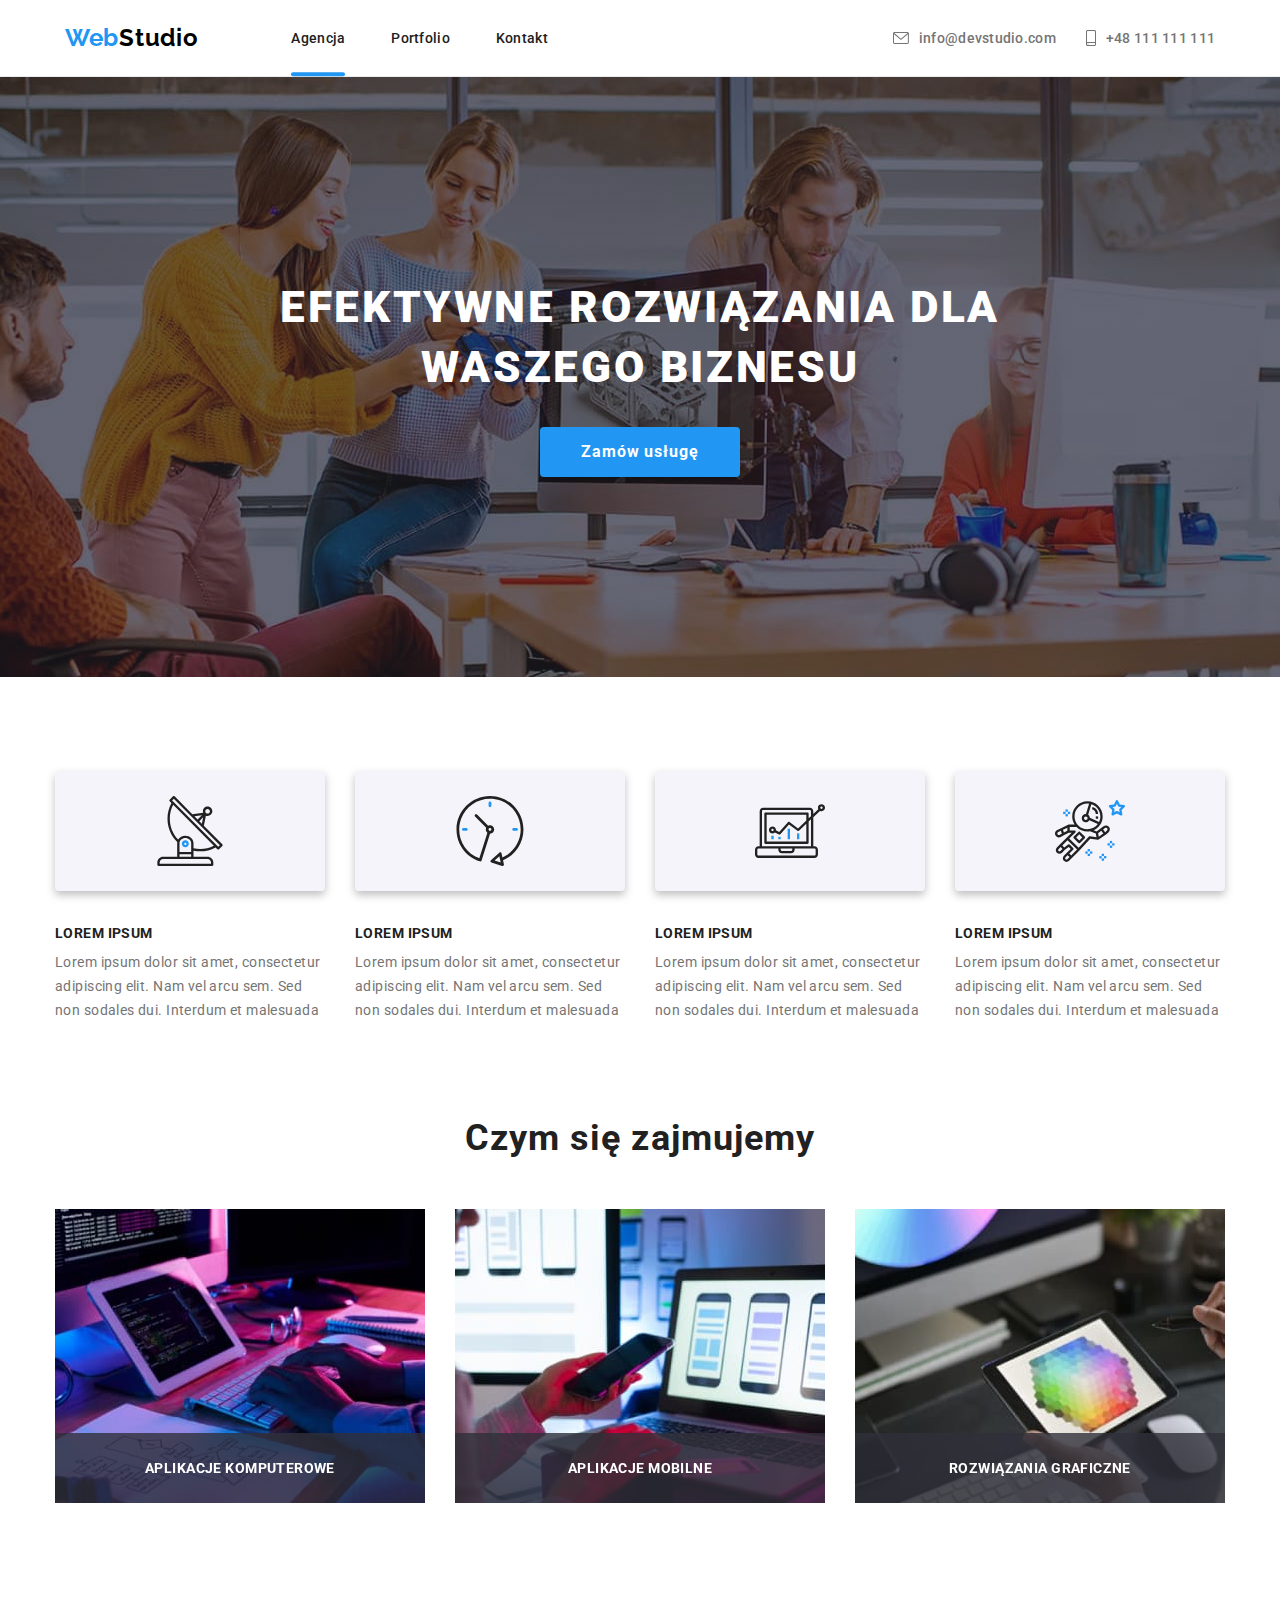
==== index.html @ ccd47242 "activities koniec" ====
<!DOCTYPE html>
<html lang="pl">
<head>
      <meta charset="UTF-8">
      <meta http-equiv="X-UA-Compatible" content="IE=edge">
      <meta name="viewport" content="width=device-width, initial-scale=1.0">
      <link rel="stylesheet" href="https://cdnjs.cloudflare.com/ajax/libs/modern-normalize/1.0.0/modern-normalize.min.css" />
      <link rel="stylesheet" href="css/main.min.css" />
      <link rel="preconnect" href="https://fonts.googleapis.com">
      <link rel="preconnect" href="https://fonts.gstatic.com" crossorigin>
      <link href="https://fonts.googleapis.com/css2?family=Raleway:wght@700&family=Roboto:wght@400;500;700;900&display=swap"
      rel="stylesheet">
      <title>WebStudio</title>
</head>
<body>
      <header class="page-header">
            <div class="container">
                  <!--logo-->
                  <a class="logo page-header__logo" href="index.html"><span class="logo__span">Web</span>Studio</a>
                  <svg class="page-header__burger-icon" data-menu-open>
                        <use href="./images/icons.svg#icon-menu_24px"></use>
                  </svg>
                  <nav class="navigation">
                        <ul class="list navigation__list">
                              <li class="navigation__item">
                                    <a class="navigation__link navigation__link--active" href="index.html">Agencja</a>
                              </li>
                              <li class="navigation__item">
                                    <a class="navigation__link" href="portfolio.html">Portfolio</a>
                              </li>
                              <li class="navigation__item">
                                    <a class="navigation__link" href="#">Kontakt</a>
                              </li>
                        </ul>
                  </nav>
                  <ul class="list page-header__list">
                        <li class="page-header__item">
                              <a class="page-header__contact" href="mailto:info@devstudio.com"><svg class="page-header__mail-icon">
                              <use href="images/icons.svg#icon-envelope"></use>
                        </svg>info@devstudio.com</a>
                        </li>
                        <li class="page-header__item">
                              <a class="page-header__contact" href="tel:48111111111"><svg class="page-header__phone-icon">
                              <use href="images/icons.svg#icon-smartphone"></use>
                        </svg>+48 111 111 111</a>
                        </li>
                  </ul>
            </div>
      </header>
      <main class="page-main">
            <section class="section hero">
                  <div class="container">
                        <h1 class="hero__heading">EFEKTYWNE ROZWIĄZANIA DLA<br>WASZEGO BIZNESU</h1>
                        <button class="button hero__button" type="button" data-modal-open>Zamów usługę</button>
                  </div>
            </section>
            <!--Nasze atuty-->
            <section class="section advantages">
                  <div class="container">
                        <ul class="advantages__list">
                              <li class="advantages__item">
                                    <svg class="advantages__icon">
                                          <use href="images/icons.svg#icon-antenna"></use>
                                    </svg>
                                    <h3 class="third-heading">LOREM IPSUM</h3>
                                    <p class="advantages__paragraph">Lorem ipsum dolor sit amet, consectetur adipiscing elit. Nam vel arcu sem. Sed non sodales dui. Interdum et malesuada</p>
                              </li>
                              <li class="advantages__item">
                                    <svg class="advantages__icon">
                                          <use href="images/icons.svg#icon-clock"></use>
                                    </svg>
                                    <h3 class="third-heading">LOREM IPSUM</h3>
                                    <p class="advantages__paragraph">Lorem ipsum dolor sit amet, consectetur adipiscing elit. Nam vel arcu sem. Sed non sodales dui. Interdum et malesuada</p>
                              </li>
                              <li class="advantages__item">
                                    <svg class="advantages__icon">
                                          <use href="images/icons.svg#icon-diagram"></use>
                                    </svg>
                                    <h3 class="third-heading">LOREM IPSUM</h3>
                                    <p class="advantages__paragraph">Lorem ipsum dolor sit amet, consectetur adipiscing elit. Nam vel arcu sem. Sed non sodales dui. Interdum et malesuada</p>
                              </li>
                              <li class="advantages__item">
                                    <svg class="advantages__icon">
                                          <use href="images/icons.svg#icon-astronaut"></use>
                                    </svg>
                                    <h3 class="third-heading">LOREM IPSUM</h3>
                              <p class="advantages__paragraph">Lorem ipsum dolor sit amet, consectetur adipiscing elit. Nam vel arcu sem. Sed non sodales dui. Interdum et malesuada</p>
                              </li>
                        </ul>
                  </div>
            </section>
            <!--Czym się zajmujemy-->
            <section class="section activities">
                  <div class="container">
                  <h2 class="second-heading">Czym się zajmujemy</h2>
                  <ul class="list" >
                        <li class="activities__item">
                              <div class="activities__container">
                                    <img class="activities__image" src="./images/activities/box1.jpg" srcset="./images/activities/box1.jpg 1x, ./images/activities/box1@2x.jpg 2x" alt="pisanie kodu"/>
                                    <div class="activities__label">
                                          <p class="activities__paragraph">Aplikacje komputerowe</p>
                                    </div>
                              </div>
                        </li>
                        <li class="activities__item">
                              <div class="activities__container">
                                    <img class="activities__image" src="./images/activities/box2.jpg" srcset="./images/activities/box2.jpg 1x, ./images/activities/box2@2x.jpg 2x" alt="dobór schematu wyświetlania strony"/>
                                    <div class="activities__label">
                                         <p class="activities__paragraph">Aplikacje mobilne</p> 
                                    </div>
                              </div>
                        </li>
                        <li class="activities__item">
                              <div class="activities__container">
                                    <img class="activities__image" src="./images/activities/box3.jpg" srcset="./images/activities/box3.jpg 1x, ./images/activities/box3@2x.jpg 2x" alt="grafika stron internetowych"/>
                                    <div class="activities__label">
                                         <p class="activities__paragraph">Rozwiązania graficzne</p> 
                                    </div>
                              </div>
                        </li>
                  </ul>
                  </div>
            </section>
            <!--Nasz zespół-->
            <!-- <section class="section team">
            <div class="container">
                  <h2 class="second-heading">Nasz zespół</h2>
                  <ul class="list">
                        <li  class="team__item">
                              <figure class="team__figure">
                                    <img class="team__image" src="images/img1.jpg" alt="zdjecie product designer" width="270" height="260"/>
                                    <figcaption class="team__caption">John Doe<br><span class="team__span">Product Designer</span>
                                    <ul class="list">
                                          <li class="socials">
                                                <a href="#" class="socials__link socials__link--light">
                                                <svg class="socials__icon" width="20" height="20">
                                                      <use href="images/icons.svg#icon-instagram"></use>
                                                </svg></a>
                                          </li>
                                          <li class="socials">
                                                <a href="#" class="socials__link socials__link--light">
                                                <svg class="socials__icon" width="20" height="20">
                                                      <use href="images/icons.svg#icon-twitter"></use>
                                                </svg></a>
                                          </li>
                                          <li class="socials">
                                                <a href="#" class="socials__link socials__link--light">
                                                <svg class="socials__icon" width="20" height="20">
                                                      <use href="images/icons.svg#icon-facebook"></use>
                                                </svg></a>
                                          </li>
                                          <li class="socials">
                                                <a href="#" class="socials__link socials__link--light">
                                                <svg class="socials__icon" width="20" height="20">
                                                      <use href="images/icons.svg#icon-linkedin"></use>
                                                </svg></a>
                                          </li>
                                    </ul>
                                    </figcaption>
                              </figure>
                        </li>
                        <li class="team__item">
                              <figure class="team__figure">
                                    <img class="team__image" src="images/img2.jpg" alt="zdjecie frontend developer" width="270" height="260" />
                                    <figcaption class="team__caption">John Doe<br><span class="team__span">Frontend Developer</span>
                                    <ul class="list">
                                          <li class="socials">
                                                <a href="#" class="socials__link socials__link--light">
                                                      <svg class="socials__icon" width="20" height="20">
                                                            <use href="images/icons.svg#icon-instagram"></use>
                                                      </svg></a>
                                          </li>
                                          <li class="socials">
                                                <a href="#" class="socials__link socials__link--light">
                                                      <svg class="socials__icon" width="20" height="20">
                                                            <use href="images/icons.svg#icon-twitter"></use>
                                                      </svg></a>
                                          </li>
                                          <li class="socials">
                                                <a href="#" class="socials__link socials__link--light">
                                                      <svg class="socials__icon" width="20" height="20">
                                                            <use href="images/icons.svg#icon-facebook"></use>
                                                      </svg></a>
                                          </li>
                                          <li class="socials">
                                                <a href="#" class="socials__link socials__link--light">
                                                      <svg class="socials__icon" width="20" height="20">
                                                            <use href="images/icons.svg#icon-linkedin"></use>
                                                      </svg></a>
                                          </li>
                                    </ul>
                                    </figcaption>
                              </figure>
                        </li>
                        <li class="team__item">
                              <figure class="team__figure">
                              <img class="team__image" src="images/img3.jpg" alt="zdjecie marketing" width="270" height="260" />
                              <figcaption class="team__caption">John Doe<br><span class="team__span">Frontend Developer</span>
                              <ul class="list">
                                    <li class="socials">
                                          <a href="#" class="socials__link socials__link--light">
                                                <svg class="socials__icon" width="20" height="20">
                                                      <use href="images/icons.svg#icon-instagram"></use>
                                                </svg></a>
                                    </li>
                                    <li class="socials">
                                          <a href="#" class="socials__link socials__link--light">
                                                <svg class="socials__icon" width="20" height="20">
                                                      <use href="images/icons.svg#icon-twitter"></use>
                                                </svg></a>
                                    </li>
                                    <li class="socials">
                                          <a href="#" class="socials__link socials__link--light">
                                                <svg class="socials__icon" width="20" height="20">
                                                      <use href="images/icons.svg#icon-facebook"></use>
                                                </svg></a>
                                    </li>
                                    <li class="socials">
                                          <a href="#" class="socials__link socials__link--light">
                                                <svg class="socials__icon" width="20" height="20">
                                                      <use href="images/icons.svg#icon-linkedin"></use>
                                                </svg></a>
                                    </li>
                              </ul>
                              </figcaption>
                              </figure>
                        </li>
                        <li class="team__item">
                              <figure class="team__figure">
                              <img class="team__image" src="images/img4.jpg" alt="zdjecie UI Designer" width="270" height="260" />
                              <figcaption class="team__caption">John Doe<br><span class="team__span">Frontend Developer</span>
                              <ul class="list">
                                    <li class="socials">
                                          <a href="#" class="socials__link socials__link--light">
                                                <svg class="socials__icon" width="20" height="20">
                                                      <use href="images/icons.svg#icon-instagram"></use>
                                                </svg></a>
                                    </li>
                                    <li class="socials">
                                          <a href="#" class="socials__link socials__link--light">
                                                <svg class="socials__icon" width="20" height="20">
                                                      <use href="images/icons.svg#icon-twitter"></use>
                                                </svg></a>
                                    </li>
                                    <li class="socials">
                                          <a href="#" class="socials__link socials__link--light">
                                                <svg class="socials__icon" width="20" height="20">
                                                      <use href="images/icons.svg#icon-facebook"></use>
                                                </svg></a>
                                    </li>
                                    <li class="socials">
                                          <a href="#" class="socials__link socials__link--light">
                                                <svg class="socials__icon" width="20" height="20">
                                                      <use href="images/icons.svg#icon-linkedin"></use>
                                                </svg></a>
                                    </li>
                              </ul>
                              </figcaption>
                              </figure>
                        </li>
                  </ul>
            </div>
            </section> -->
            <!-- <section class="section clients">
                  <div class="container">
                        <h2 class="second-heading">Nasi klienci</h2>
                        <ul class="list">
                              <li class="clients__item">
                                    <a href="#" class="clients__link">
                                          <svg class="clients__icon" width="106" height="60">
                                                <use href="images/icons.svg#icon-Logoyaco"></use>
                                          </svg></a>
                              </li>
                              <li class="clients__item">
                                    <a href="#" class="clients__link">
                                          <svg class="clients__icon" width="106" height="60">
                                                <use href="images/icons.svg#icon-Logotagline"></use>
                                          </svg></a>
                              </li>
                              <li class="clients__item">
                                    <a href="#" class="clients__link">
                                          <svg class="clients__icon" width="106" height="60">
                                                <use href="images/icons.svg#icon-Logocompany"></use>
                                          </svg></a>
                              </li>
                              <li class="clients__item">
                                    <a href="#" class="clients__link">
                                          <svg class="clients__icon" width="106" height="60">
                                                <use href="images/icons.svg#icon-Logofoster"></use>
                                          </svg></a>
                              </li>
                              <li class="clients__item">
                                    <a href="#" class="clients__link">
                                          <svg class="clients__icon" width="106" height="60">
                                                <use href="images/icons.svg#icon-Logobrand"></use>
                                          </svg></a>
                              </li>
                              <li class="clients__item">
                                    <a href="#" class="clients__link">
                                          <svg class="clients__icon" width="106" height="60">
                                                <use href="images/icons.svg#icon-Logocompanytag"></use>
                                          </svg></a>
                              </li>
                        </ul>
                  </div>
            </section> -->
      </main>
      <!-- <footer class="section page-footer">
            <div class="container">
                  <div class="page-footer__address-container">
                  <a class="logo page-footer__logo" href="index.html"><span class="logo__span">Web</span>Studio</a>
                  <address class="address page-footer__address"><span class="address__span">m. Warszawa, Aleje Jerozolimskie 21</span><br><a class="address__contact" href="mailto:info@example.com">info@example.com</a><br><a class="address__contact" href="tel:48111111111">+48 111 111 111</a></address>
                  </div>
                  <div class="page-footer__socials">
                        <h3 class="third-heading page-footer__third-heading">Dołącz do nas</h3>
                        <ul class="list">
                              <li class="socials">
                                    <a href="#" class="socials__link socials__link--dark">
                                          <svg class="socials__icon" width="20" height="20">
                                                <use href="images/icons.svg#icon-instagram"></use>
                                          </svg>
                                    </a>
                              </li>
                              <li class="socials">
                                    <a href="#" class="socials__link socials__link--dark">
                                          <svg class="socials__icon" width="20" height="20">
                                                <use href="images/icons.svg#icon-twitter"></use>
                                          </svg>
                                    </a>
                              </li>
                              <li class="socials">
                                    <a href="#" class="socials__link socials__link--dark">
                                          <svg class="socials__icon" width="20" height="20">
                                                <use href="images/icons.svg#icon-facebook"></use>
                                          </svg>
                                    </a>
                              </li>
                              <li class="socials">
                                    <a href="#" class="socials__link socials__link--dark">
                                          <svg class="socials__icon" width="20" height="20">
                                                <use href="images/icons.svg#icon-linkedin"></use>
                                          </svg>
                                    </a>
                              </li>
                        </ul>
                  </div>
                  <div class="page-footer__form-container">
                        <h3 class="third-heading page-footer__third-heading">Zapisz się do newslettera</h3>
                        <form action="#" class="page-footer__form">
                              <input type="email" name="user-email" placeholder="E-mail" class="page-footer__input">
                              <button type="submit" class="button page-footer__button">Zapisz się <svg class="page-footer__icon">
                                    <use href="images/icons.svg#icon-send"></use></svg></button>
                        </form>
                  </div>
            </div>
      </footer> -->

      <div class="backdrop is-hidden" data-modal>
            <div class="modal">
                  <svg class="modal__close-btn close-btn" data-modal-close>
                  <use href="images\icons.svg#icon-closebutton"></use>
                  </svg>
                  <h4 class="modal__heading">Zostaw swoje dane w formularzu poniżej</h4>
                  <form action="#" class="modal__form">
                        <label class="modal__field">
                              Imie
                              <span class="modal__field-wrapper">                                    
                                    <input type="text" name="user-name" class="modal__input"/>
                                    <svg class="modal__icon">
                                          <use href="images\icons.svg#icon-personinput"></use>
                                    </svg>
                              </span>
                        </label>
                        <label class="modal__field">
                              Telefon
                              <span class="modal__field-wrapper">
                                    <input type="tel" name="user-phone" class="modal__input">
                                    <svg class="modal__icon">
                                          <use href="images\icons.svg#icon-phoneinput"></use>
                                    </svg>
                              </span>
                        </label>
                        <label class="modal__field">
                              Email
                              <span class="modal__field-wrapper">
                                    <input type="email" name="user-email" class="modal__input">
                                    <svg class="modal__icon">
                                          <use href="images\icons.svg#icon-emailinput"></use>
                                    </svg>
                              </span>
                        </label>
                        <label class="modal__field">
                              Komentarz
                              <span class="modal__area-wrapper">
                              <textarea name="user-comment" cols="30" rows="10" placeholder="Wprowadź tekst" class="modal__message"></textarea>
                              </span>
                        </label>
                        <span class="modal__policy-wrapper">
                              <input id="user-policy" type="checkbox" name="user-policy" class="modal__policy-input hidden" value="policy">
                              <label for="user-policy" class="modal__policy-label">Oświadczam iż akceptuję <a href="#" class="modal__policy-link">Regulamin</a> i <a href="#" class="modal__policy-link">Politykę Prywatności.</a></label>
                        </span>
                        <button class="button modal__button" type="submit">Wyślij</button>
                  </form>
            </div>
      </div>
      
      <script src="js/modal.js"></script>

      <div class="mobile-menu is-hidden" data-menu>
            <svg class="close-btn mobile-menu__close-btn" data-menu-close>
                  <use href="images\icons.svg#icon-closebutton"></use>
            </svg>
            <ul class="list mobile-menu__nav-list">
                  <li class="mobile-menu__nav-item"><a href="index.html" class="mobile-menu__nav-link">Agencja</a></li>
                  <li class="mobile-menu__nav-item"><a href="portfolio.html" class="mobile-menu__nav-link">Portfolio</a></li>
                  <li class="mobile-menu__nav-item"><a href="#" class="mobile-menu__nav-link">Kontakt</a></li>
            </ul>
            <ul class="list mobile-menu__contact-list">
                  <li class="mobile-menu__contact-item"><a href="tel:48111111111" class="mobile-menu__phone">+48 111 111 111</a></li>
                  <li class="mobile-menu__contact-item"><a href="mailto:info@devstudio.com" class="mobile-menu__mail">info@devstudio.com</a></li>
            </ul>
            <ul class="list mobile-menu__social-list">
                  <li class="mobile-menu__social-item"><a href="#" class="mobile-menu__social-link">Instagram</a></li>
                  <li class="mobile-menu__social-item"><a href="#" class="mobile-menu__social-link">Twitter</a></li>
                  <li class="mobile-menu__social-item"><a href="#" class="mobile-menu__social-link">Facebook</a></li>
                  <li class="mobile-menu__social-item"><a href="#" class="mobile-menu__social-link">LinkedIn</a></li>
            </ul>
      </div>

      <script src="js/mobile-menu.js"></script>

</body>
</html>
---- css/main.min.css ----
:root{--main-font: "Roboto", sans-serif;--second-font: "Raleway", sans-serif;--main-color: #212121;--second-color: #757575;--white-color: #ffffff;--decorative-color: #2196f3;--main-background-color: #2f303a;--black-color: #000000;--second-background-color: #f5f4fa;--menu-border-color: #ECECEC;--portfolio-list-border-color: #EEE;--icon-first-color: #AFB1B8}.hidden{-moz-appearance:none;-webkit-appearance:none;appearance:none}.is-hidden{opacity:0;pointer-events:none}body{font-family:var(--main-font),"Raleway",sans-serif;color:var(--main-color);margin:0 auto}h1,h2,h3,h4,h5,h6{margin:0}ul,ol{padding:0;margin:0}p{padding:0}img{display:block}.list{display:flex;justify-content:center;align-items:center;list-style:none}.container{width:100%;padding:0 15px;margin:0 auto}.page-header .container{display:flex;align-items:center;justify-content:space-between}.hero .container{padding:118px 0}.page-footer .container{display:flex;align-items:center;justify-content:center}@media screen and (min-width: 480px){.container{max-width:480px}}@media screen and (min-width: 768px){.container{max-width:768px}.page-header .container{justify-content:center}}@media screen and (min-width: 1200px){.container{max-width:1200px}.hero .container{padding:200px 0}}.section{padding-bottom:60px;padding-top:60px}@media screen and (min-width: 1200px){.section{padding-bottom:94px;padding-top:94px}}.second-heading{font-weight:700;font-size:36px;font-weight:700;font-size:36px;line-height:1.167;text-align:center;letter-spacing:0.03em;padding-bottom:50px}.third-heading{font-weight:700;font-size:14px;line-height:1.143;letter-spacing:0.03em;text-transform:uppercase;text-align:center}@media screen and (min-width: 768px){.third-heading{text-align:left}}.logo{font-family:var(--second-font);font-weight:700;font-size:24px;line-height:1.167;letter-spacing:0.03em;text-decoration:none}.logo__span{color:var(--decorative-color)}.button{font-weight:700;font-size:16px;line-height:1.875;text-align:center;letter-spacing:0.06em;color:var(--white-color);background-color:var(--decorative-color);box-shadow:0px 4px 4px rgba(0,0,0,0.15);border-style:none;border-radius:4px;cursor:pointer}.socials:not(:last-child){margin-right:10px}.socials__link{display:flex;padding:12px;border-radius:50%;fill:var(--icon-first-color);transition-duration:250ms;transition-timing-function:cubic-bezier(0.4, 0, 0.2, 1)}.socials__link--light{transition-property:fill, background-color}.socials__link--light:hover,.socials__link--light:focus{fill:var(--white-color);background-color:var(--decorative-color)}.socials__link--dark{fill:var(--white-color);background-color:rgba(255,255,255,0.1);transition-property:background-color}.socials__link--dark:hover,.socials__link--dark:focus{background-color:var(--decorative-color)}.address{font-style:normal;font-weight:400;font-size:14px;line-height:1.714;letter-spacing:0.03em;color:var(--white-color);white-space:pre}.address__span{display:inline-block;margin-bottom:9px}.address__contact{display:inline-block;font-weight:400;color:rgba(255,255,255,0.6);text-decoration:none;transition-property:color;transition-duration:250ms;transition-timing-function:cubic-bezier(0.4, 0, 0.2, 1)}.address__contact:hover,.address__contact:focus{color:var(--decorative-color)}.address__contact:not(:last-child){margin-bottom:9px}.backdrop{position:fixed;left:0;top:0;width:100%;height:100%;background-color:rgba(0,0,0,0.2);transition:opacity 250ms cubic-bezier(0.4, 0, 0.2, 1)}.page-header{padding:0;padding-top:16px;padding-bottom:16px;border-bottom:1px solid var(--menu-border-color)}.page-header__list{display:none}.page-header__logo{color:var(--black-color)}.page-header__burger-icon{width:24px;height:16px;transition-property:fill;transition-duration:250ms;transition-timing-function:cubic-bezier(0.4, 0, 0.2, 1)}.page-header__burger-icon:hover,.page-header__burger-icon:focus{fill:var(--decorative-color);cursor:pointer}@media screen and (min-width: 768px){.page-header{padding-top:21px;padding-bottom:21px}.page-header__burger-icon{display:none}.page-header__list{display:block}.page-header__item:not(:last-child){margin-bottom:10px}.page-header__mail-icon{margin-right:8px;width:14px;height:10px}.page-header__phone-icon{margin-right:8px;width:10px;height:14px}.page-header__contact{display:flex;align-items:center;font-weight:500;font-size:12px;line-height:1.167;letter-spacing:0.02em;text-decoration:none;color:var(--second-color);fill:var(--second-color);transition-property:color, fill;transition-duration:250ms;transition-timing-function:cubic-bezier(0.4, 0, 0.2, 1)}.page-header__contact:hover,.page-header__contact:focus{color:var(--decorative-color);fill:var(--decorative-color)}}@media screen and (min-width: 1200px){.page-header{padding-top:24px;padding-bottom:24px}.page-header__list{display:flex;justify-content:center;align-items:center}.page-header__item:not(:last-child){margin:0;margin-right:30px}.page-header__mail-icon{margin-right:10px;width:16px;height:12px}.page-header__phone-icon{margin-right:10px;width:10px;height:16px}.page-header__contact{font-size:14px;line-height:1.143}}.navigation{display:none}@media screen and (min-width: 768px){.navigation{display:inline-block}.navigation__item:not(:last-child){margin-right:60px}.navigation__list{margin-right:101px;margin-left:83px}.navigation__link{display:inline-block;position:relative;font-weight:500;font-size:14px;line-height:1.143;letter-spacing:0.02em;text-decoration:none;color:var(--main-color);transition-property:color;transition-duration:250ms;transition-timing-function:cubic-bezier(0.4, 0, 0.2, 1)}.navigation__link:hover,.navigation__link:focus{color:var(--decorative-color)}.navigation__link::after{content:"";position:absolute;width:100%;height:0;bottom:0;left:0;background-color:var(--decorative-color);transform:translateY(25px);border-radius:2px;transition:height 250ms cubic-bezier(0.4, 0, 0.2, 1),transform 250ms cubic-bezier(0.4, 0, 0.2, 1)}.navigation__link:hover::after,.navigation__link:focus::after{height:4px;transform:translateY(32.25px)}.navigation__link--active::after{content:"";display:block;position:absolute;width:100%;height:4px;bottom:0;left:0;background-color:var(--decorative-color);transform:translateY(32.25px);border-radius:2px}}@media screen and (min-width: 1200px){.navigation__item:not(:last-child){margin-right:46px}.navigation__list{margin-right:345px;margin-left:93px}.navigation__link::after{transform:translateY(25px)}.navigation__link:hover::after,.navigation__link:focus::after{transform:translateY(30.25px)}.navigation__link--active::after{transform:translateY(30.25px)}}.hero{padding:0;background-color:var(--main-background-color);background-image:linear-gradient(rgba(47,48,58,0.4), rgba(47,48,58,0.4)),url("../images/background/backgroundmobile1x.jpg");background-repeat:no-repeat;background-position:center top;background-size:cover}.hero__heading{font-weight:900;font-size:26px;line-height:1.615;text-align:center;letter-spacing:0.06em;text-transform:uppercase;color:var(--white-color);margin-bottom:30px}.hero__button{display:block;padding:10px 41px;margin:0 auto}@media screen and (min-device-pixel-ratio: 2) and (min-width: 320px) and (max-width: 767px), screen and (-webkit-min-device-pixel-ratio: 2) and (min-width: 320px) and (max-width: 767px), screen and (min-resolution: 192dpi) and (min-width: 320px) and (max-width: 767px), screen and (min-resolution: 2dppx) and (min-width: 320px) and (max-width: 767px){.hero{background-image:linear-gradient(rgba(47,48,58,0.4), rgba(47,48,58,0.4)),url("../images/background/backgroundmobile@2x.jpg")}}@media screen and (min-width: 768px){.hero{background-image:linear-gradient(rgba(47,48,58,0.4), rgba(47,48,58,0.4)),url("../images/background/backgroundtablet1x.jpg")}}@media screen and (min-device-pixel-ratio: 2) and (min-width: 768px) and (max-width: 1199px), screen and (-webkit-min-device-pixel-ratio: 2) and (min-width: 768px) and (max-width: 1199px), screen and (min-resolution: 192dpi) and (min-width: 768px) and (max-width: 1199px), screen and (min-resolution: 2dppx) and (min-width: 768px) and (max-width: 1199px){.hero{background-image:linear-gradient(rgba(47,48,58,0.4), rgba(47,48,58,0.4)),url("../images/background/backgroundtablet@2x.jpg")}}@media screen and (min-width: 1200px){.hero{background-image:linear-gradient(rgba(47,48,58,0.4), rgba(47,48,58,0.4)),url("../images/background/backgrounddesktop1x.jpg")}.hero__heading{font-weight:900;font-size:44px;line-height:1.364}}@media screen and (min-device-pixel-ratio: 2) and (min-width: 1200px) and (max-width: 1600px), screen and (-webkit-min-device-pixel-ratio: 2) and (min-width: 1200px) and (max-width: 1600px), screen and (min-resolution: 192dpi) and (min-width: 1200px) and (max-width: 1600px), screen and (min-resolution: 2dppx) and (min-width: 1200px) and (max-width: 1600px){.hero{background-image:linear-gradient(rgba(47,48,58,0.4), rgba(47,48,58,0.4)),url("../images/background/backgrounddesktop@2x.jpg")}}.advantages__list{display:flex;flex-direction:column;align-items:center;list-style:none}.advantages__icon{background-color:var(--second-background-color);width:100%;height:120px;border-radius:4px;padding:25px 100px;margin-bottom:30px;filter:drop-shadow(0px 4px 4px rgba(0,0,0,0.25))}.advantages__paragraph{font-size:14px;line-height:1.714;letter-spacing:0.03em;color:var(--second-color);margin:0;margin-top:10px}.advantages__item:not(:first-child){margin-top:30px}@media screen and (min-width: 768px){.advantages__list{display:flex;flex-direction:row;flex-wrap:wrap;margin-top:-30px;margin-right:-30px}.advantages__item{flex-basis:calc(100% / 2 - 30px);margin:0;margin-top:30px;margin-right:30px}.advantages__item:nth-of-type(2n){margin-right:0}}@media screen and (min-width: 1200px){.advantages__list{display:flex;flex-wrap:nowrap;justify-content:center;margin:0}.advantages__item{margin:0}.advantages__item:not(:last-child){margin-right:30px}.advantages__item:not(:first-child){margin-top:0}}.activities{display:none}@media screen and (min-width: 1200px){.activities{padding-top:0;display:flex;justify-content:center}.activities__label{position:absolute;background-color:rgba(47,48,58,0.8);padding:27px 90px;width:100%;bottom:0;left:0;z-index:1}.activities__paragraph{font-weight:700;font-size:14px;line-height:1.143;text-align:center;letter-spacing:0.03em;text-transform:uppercase;color:var(--white-color);margin:0 auto}.activities__item{position:relative}.activities__item:not(:last-child){margin-right:30px}}.team{background-color:var(--second-background-color)}.team__item:not(:last-child){margin-right:30px}.team__figure{box-shadow:0px 1px 3px rgba(0,0,0,0.12),0px 1px 1px rgba(0,0,0,0.14),0px 2px 1px rgba(0,0,0,0.2);border-radius:0px 0px 4px 4px;margin:0}.team__caption{display:inline-block;font-weight:500;font-size:16px;line-height:1.186;text-align:center;letter-spacing:0.03em;background-color:var(--white-color);width:270px;padding-top:30px;padding-bottom:30px}.team__span{display:inline-block;font-weight:400;font-size:16px;line-height:1.188;text-align:center;letter-spacing:0.03em;color:var(--second-color);margin-top:10px;margin-bottom:16px}.clients__item:not(:last-child){margin-right:30px}.clients__link{display:flex;padding:16px 32px;border-radius:4px;border:1px solid var(--icon-first-color);fill:var(--icon-first-color);transition-property:fill, border-color;transition-duration:250ms;transition-timing-function:cubic-bezier(0.4, 0, 0.2, 1)}.clients__link:hover,.clients__link:focus{fill:var(--decorative-color);border-color:var(--decorative-color)}.page-footer{background-color:var(--main-background-color);padding:0}.page-footer__third-heading{color:var(--white-color);margin-bottom:20px}.page-footer__logo{display:inline-block;color:var(--white-color);margin-bottom:20px}.page-footer__address-container{display:block;padding-top:60px;padding-bottom:60px}.page-footer__address{margin-right:70px}.page-footer__form-container{margin-left:78px}.page-footer__form{display:flex;align-items:center}.page-footer__button{display:flex;align-items:center;padding:10px;padding-left:42px;padding-right:27px}.page-footer__icon{margin-left:24px;width:24px;height:24px;fill:var(--white-color)}.page-footer__input{width:358px;padding:15px 0;padding-left:16px;margin-right:12px;background-color:transparent;border:1px solid rgba(255,255,255,0.3);filter:drop-shadow(0px 4px 4px rgba(0,0,0,0.15));border-radius:4px}.page-footer__input:placeholder-shown{font-size:16px;line-height:1.25;letter-spacing:0.03em;color:rgba(255,255,255,0.6)}.close-btn{position:absolute;background-color:transparent;cursor:pointer}.filters{padding-bottom:34px}.filters__item:not(:last-child){margin-right:8px}.filters__button{font-weight:500;font-size:16px;line-height:1.625;letter-spacing:0.03em;color:var(--main-color);background-color:var(--second-background-color);box-shadow:none;padding:6px 22px;transition-property:color, background-color, box-shadow;transition-duration:250ms;transition-timing-function:cubic-bezier(0.4, 0, 0.2, 1)}.filters__button:hover,.filters__button:focus{color:var(--white-color);background-color:var(--decorative-color);box-shadow:0px 3px 1px rgba(0,0,0,0.1),0px 1px 2px rgba(0,0,0,0.08),0px 2px 2px rgba(0,0,0,0.12)}.projects{padding-top:0}.projects__list{display:flex;flex-wrap:wrap;margin-right:-30px;margin-top:-30px;list-style:none}.projects__caption{font-weight:400;font-size:16px;line-height:1.875;letter-spacing:0.03em;color:var(--second-color);padding:20px 24px;border:1px solid var(--portfolio-list-border-color);border-top:none}.projects__title{font-weight:700;font-size:18px;line-height:2;letter-spacing:0.06em;color:var(--main-color)}.projects__container{position:relative;overflow:hidden}.projects__overlay{position:absolute;bottom:0;left:0;width:100%;height:100%;padding:49px;padding-left:24px;background-color:rgba(33,150,243,0.9);transform:translateY(100%)}.projects__paragraph{font-size:18px;line-height:1.556;color:var(--white-color);margin:0}.projects__item{margin-right:30px;margin-top:30px;flex-basis:calc(100% / 3 - 30px)}.projects__item:nth-of-type(3n){margin-right:0}.projects__figure{margin:0;transition-property:box-shadow;transition-duration:250ms;transition-timing-function:cubic-bezier(0.4, 0, 0.2, 1)}.projects__figure:hover{box-shadow:0px 1px 1px rgba(0,0,0,0.12),0px 4px 4px rgba(0,0,0,0.06),1px 4px 6px rgba(0,0,0,0.16);cursor:pointer}.projects__figure .projects__overlay{transition-property:transform;transition-duration:250ms;transition-timing-function:cubic-bezier(0.4, 0, 0.2, 1)}.projects__figure:hover .projects__overlay{transform:translateY(0)}.modal{position:absolute;top:50%;left:50%;transform:translate(-50%, -50%);width:94%;min-height:609px;background-color:var(--white-color);padding:40px}.modal__close-btn{width:30px;height:30px;padding:6px;border-radius:50%;border:1px solid rgba(0,0,0,0.1);position:absolute;top:8px;right:8px}.modal__heading{font-weight:700;font-size:20px;line-height:1.15;text-align:center;letter-spacing:0.03em;color:var(--main-color);margin-bottom:12px}.modal__form{display:block}.modal__field{font-size:12px;line-height:1.167;letter-spacing:0.01em;color:var(--second-color);margin-bottom:10px}.modal__field-wrapper{display:block;position:relative;margin-top:4px;margin-bottom:10px}.modal__icon{position:absolute;left:12px;top:50%;transform:translateY(-50%);width:18px;height:18px;transition:fill 250ms cubic-bezier(0.4, 0, 0.2, 1)}.modal__area-wrapper{display:block;position:relative;margin-top:4px;margin-bottom:20px}.modal__policy-wrapper{display:flex;justify-content:center;margin-bottom:30px}.modal__button{display:block;padding:10px 76px;margin:0 auto}.modal__input{width:100%;height:40px;border:1px solid rgba(33,33,33,0.2);border-radius:4px;padding-left:42px;transition:border-color 250ms cubic-bezier(0.4, 0, 0.2, 1)}.modal__input:focus{outline:none;border-color:var(--decorative-color)}.modal__input:focus+.modal__icon{fill:var(--decorative-color)}.modal__message{width:100%;height:120px;padding:12px 16px;border:1px solid rgba(33,33,33,0.2);border-radius:4px;resize:none;transition:border-color 250ms cubic-bezier(0.4, 0, 0.2, 1)}.modal__message:focus{outline:none;border-color:var(--decorative-color)}.modal__message:placeholder-shown{font-size:12px;line-height:1.167;letter-spacing:0.01em;color:rgba(117,117,117,0.5)}.modal__policy-label{display:flex;flex-wrap:wrap;align-items:center;font-size:12px;line-height:1.167;letter-spacing:0.03em;color:var(--second-color)}.modal__policy-label::before{content:"";margin-right:8px;display:inline-block;width:16px;height:16px;background-repeat:no-repeat;background-size:16px;background-image:url("data:image/svg+xml;charset=utf8,%3Csvg width='16' height='15' viewBox='0 0 16 15' fill='none' xmlns='http://www.w3.org/2000/svg'%3E%3Cpath d='M14.2222 1.66667V13.3333H1.77778V1.66667H14.2222ZM14.2222 0H1.77778C0.8 0 0 0.75 0 1.66667V13.3333C0 14.25 0.8 15 1.77778 15H14.2222C15.2 15 16 14.25 16 13.3333V1.66667C16 0.75 15.2 0 14.2222 0Z' fill='%23212121'/%3E%3C/svg%3E");transition:opacity 250ms cubic-bezier(0.4, 0, 0.2, 1);opacity:0.85}.modal__policy-input:checked+.modal__policy-label::before{background-image:url("data:image/svg+xml;charset=utf8,%3Csvg width='16' height='15' viewBox='0 0 16 15' fill='none' xmlns='http://www.w3.org/2000/svg'%3E%3Crect width='16' height='15' rx='2' fill='%232196F3'/%3E%3Cpath d='M3.95703 7.75166L3.88825 7.68604L3.81923 7.75141L2.93123 8.59258L2.85486 8.66492L2.93097 8.73753L6.42671 12.0724L6.49574 12.1382L6.56476 12.0724L14.069 4.91352L14.1449 4.84116L14.069 4.76881L13.1873 3.92764L13.1183 3.86183L13.0493 3.92761L6.49577 10.1735L3.95703 7.75166Z' fill='white' stroke='white' stroke-width='0.2'/%3E%3C/svg%3E");opacity:1}.modal__policy-link{display:inline-block;margin-left:3px;color:var(--decorative-color)}.modal__policy-link:not(:last-of-type){margin-right:3px}@media screen and (min-width: 768px){.modal{width:450px}}@media screen and (min-width: 1200px){.modal{width:528px;height:581px}}.mobile-menu{display:flex;flex-direction:column;justify-content:space-between;position:fixed;left:0;top:0;width:100%;height:100%;background-color:var(--white-color);padding:48px 40px;padding-right:17.291vw;transition:opacity 250ms cubic-bezier(0.4, 0, 0.2, 1)}.mobile-menu__nav-list{display:block;flex-grow:1}.mobile-menu__nav-item:not(:last-child){margin-bottom:32px}.mobile-menu__contact-list{display:block;margin-bottom:64px}.mobile-menu__contact-item:not(:last-child){margin-bottom:32px}.mobile-menu__phone{text-decoration:none;font-weight:500;font-size:34px;line-height:1.176;letter-spacing:0.02em;color:var(--decorative-color)}.mobile-menu__social-list{justify-content:space-between;flex-wrap:wrap}.mobile-menu__close-btn{width:40px;height:40px;padding:7px;border:none;top:10px;right:15px;transition-property:fill;transition-duration:250ms;transition-timing-function:cubic-bezier(0.4, 0, 0.2, 1)}.mobile-menu__close-btn:hover{fill:var(--decorative-color)}.mobile-menu__nav-link{font-weight:500;text-decoration:none;font-size:40px;line-height:1.175;letter-spacing:0.02em;color:var(--main-color);transition-property:color;transition-duration:250ms;transition-timing-function:cubic-bezier(0.4, 0, 0.2, 1)}.mobile-menu__nav-link:hover,.mobile-menu__nav-link:focus{color:var(--decorative-color)}.mobile-menu__mail{text-decoration:none;font-weight:500;font-size:24px;line-height:1.167;letter-spacing:0.02em;color:var(--second-color);transition-property:color;transition-duration:250ms;transition-timing-function:cubic-bezier(0.4, 0, 0.2, 1)}.mobile-menu__mail:hover,.mobile-menu__mail:focus{color:var(--decorative-color)}.mobile-menu__social-link{text-decoration:none;font-weight:500;font-size:18px;line-height:1.223;letter-spacing:0.02em;color:var(--decorative-color);position:relative}.mobile-menu__social-item{position:relative}.mobile-menu__social-item:not(:first-child)::before{content:"";position:absolute;left:0;top:0;width:0;height:100%;border:1px solid rgba(33,33,33,0.2);transform:translateX(-10px)}
/*# sourceMappingURL=main.min.css.map */
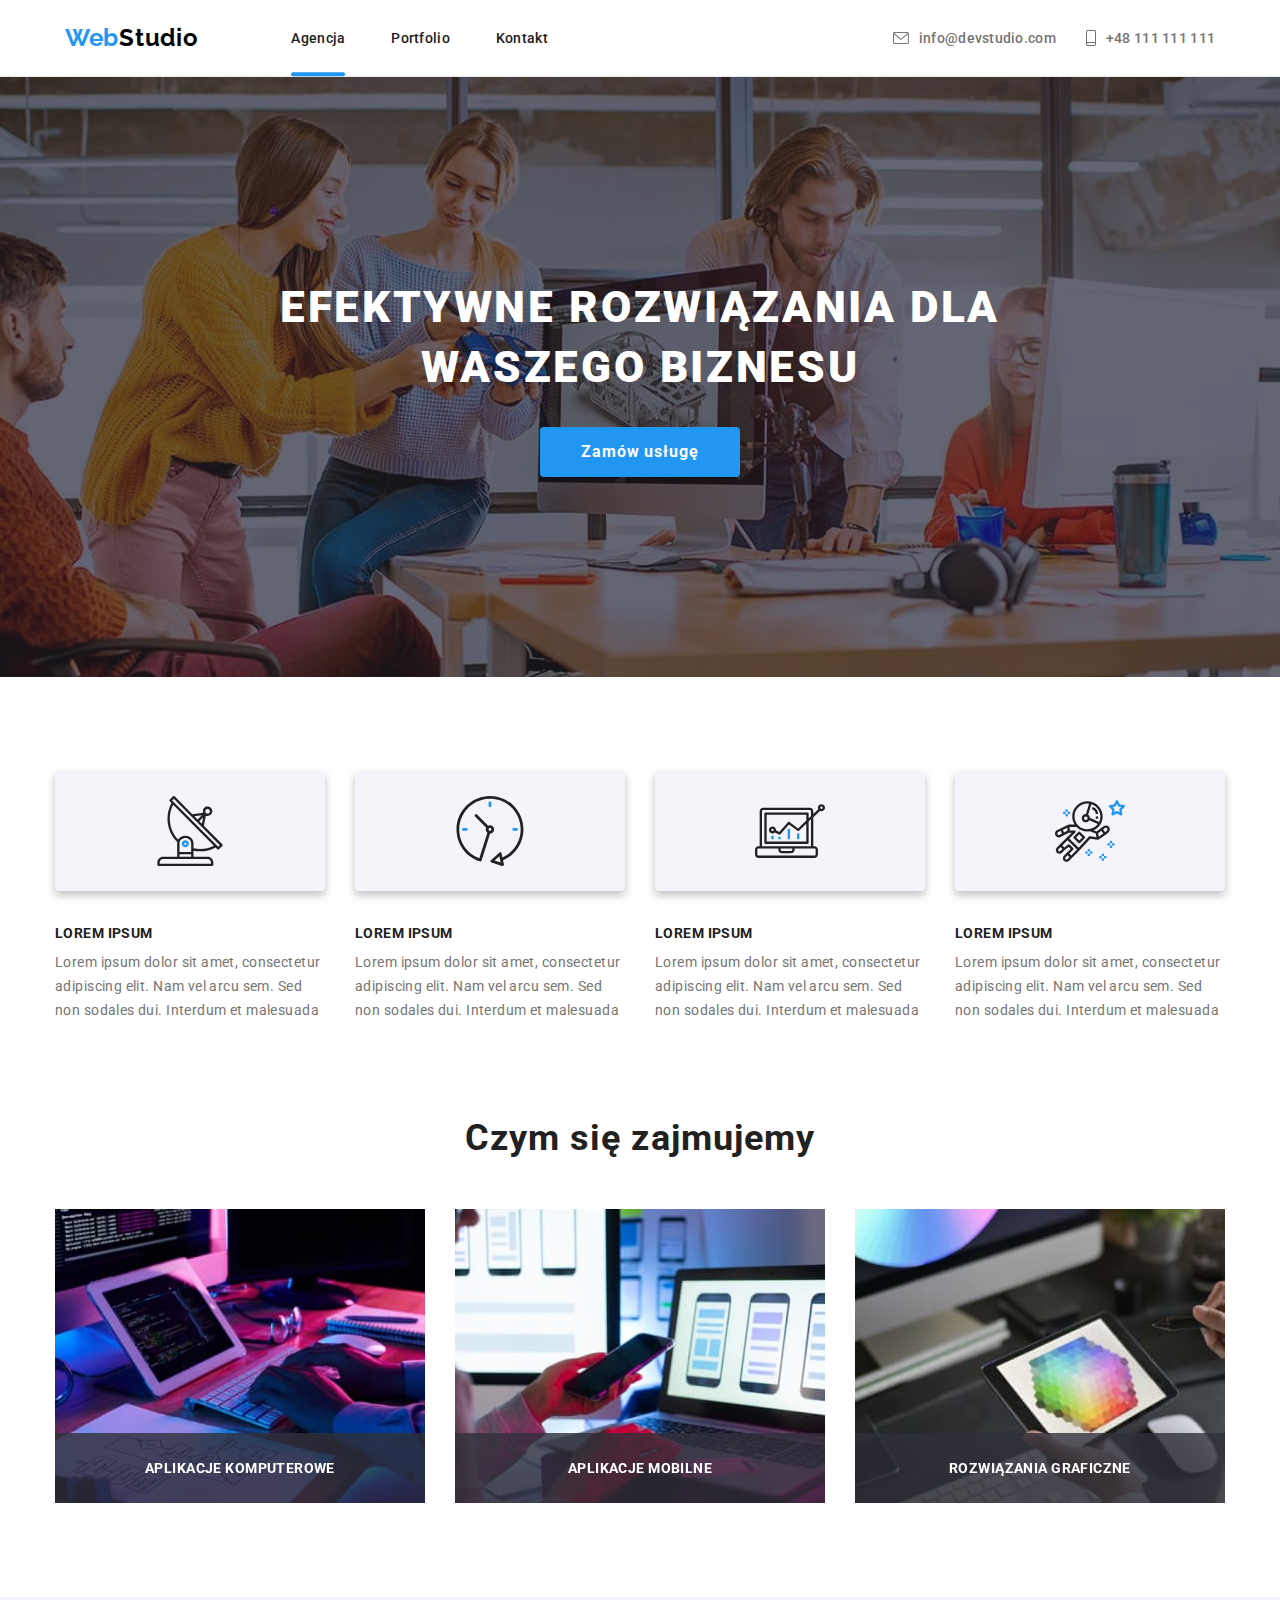
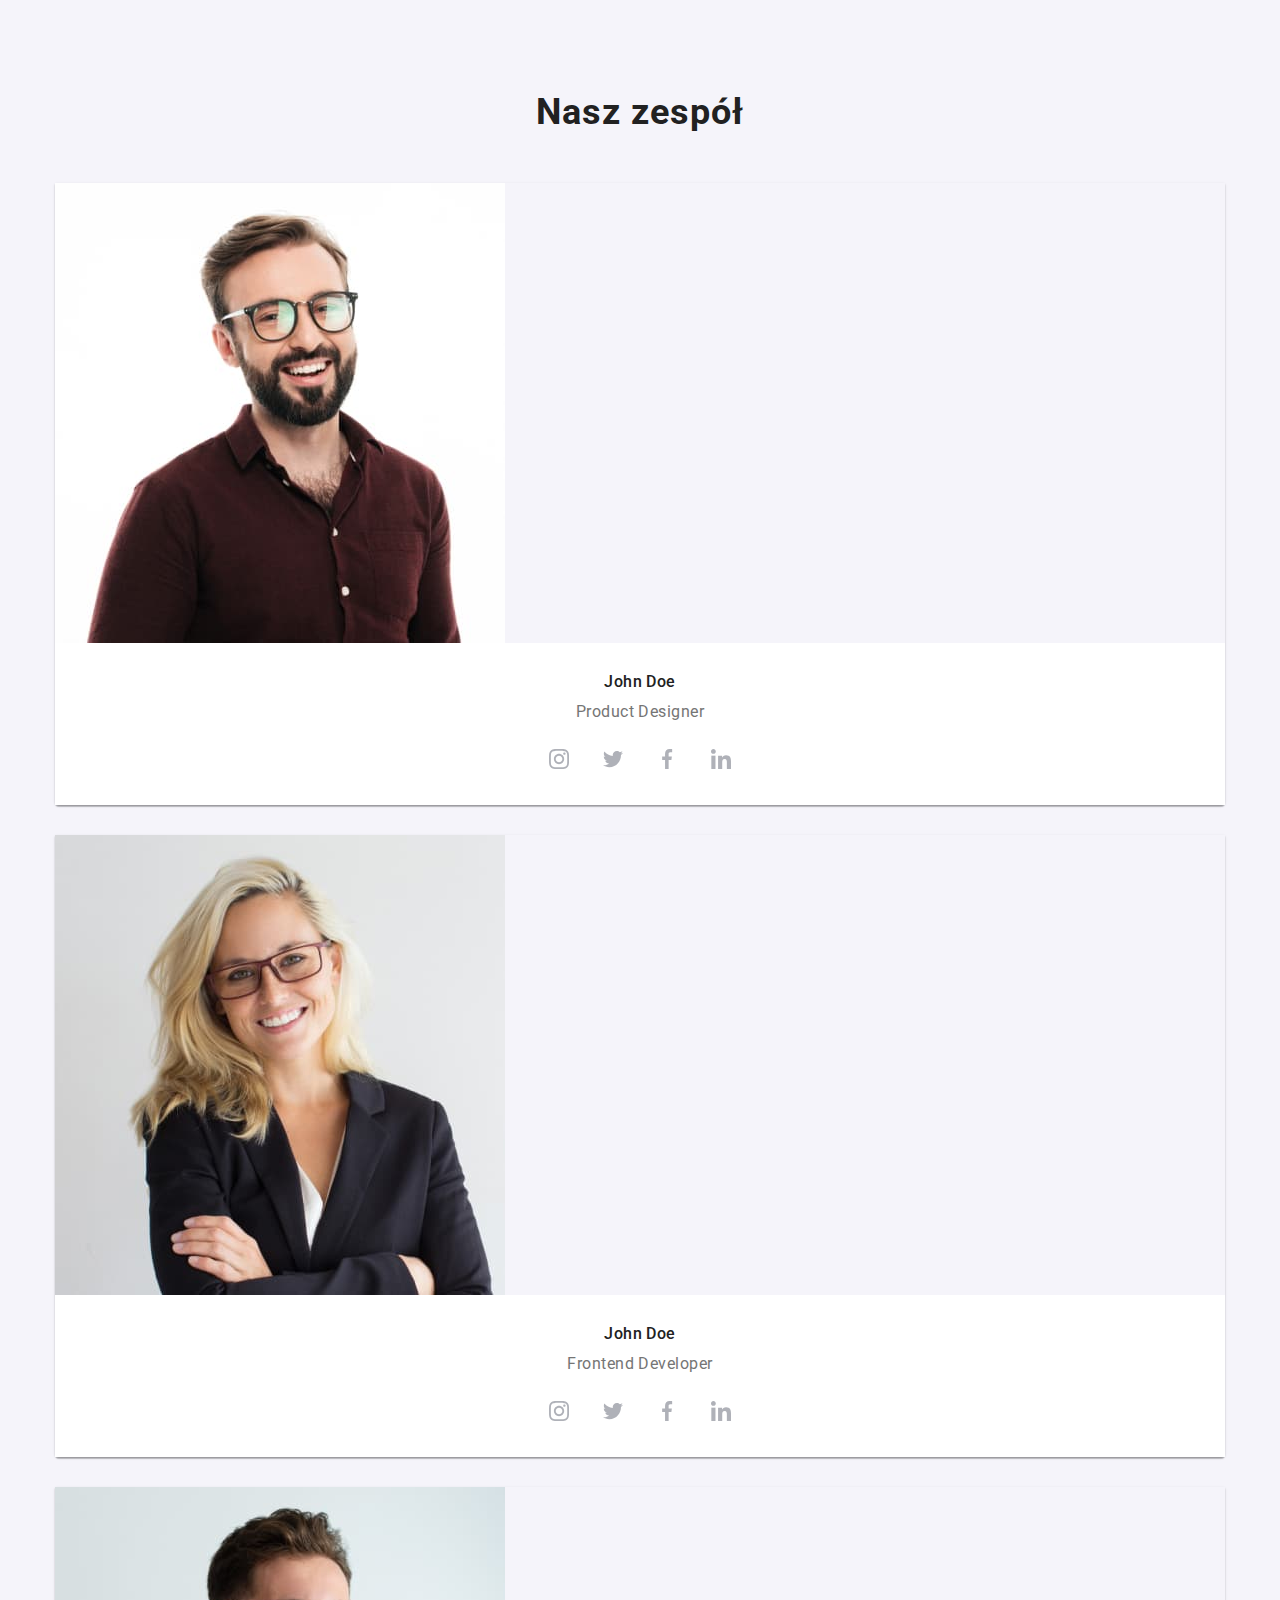
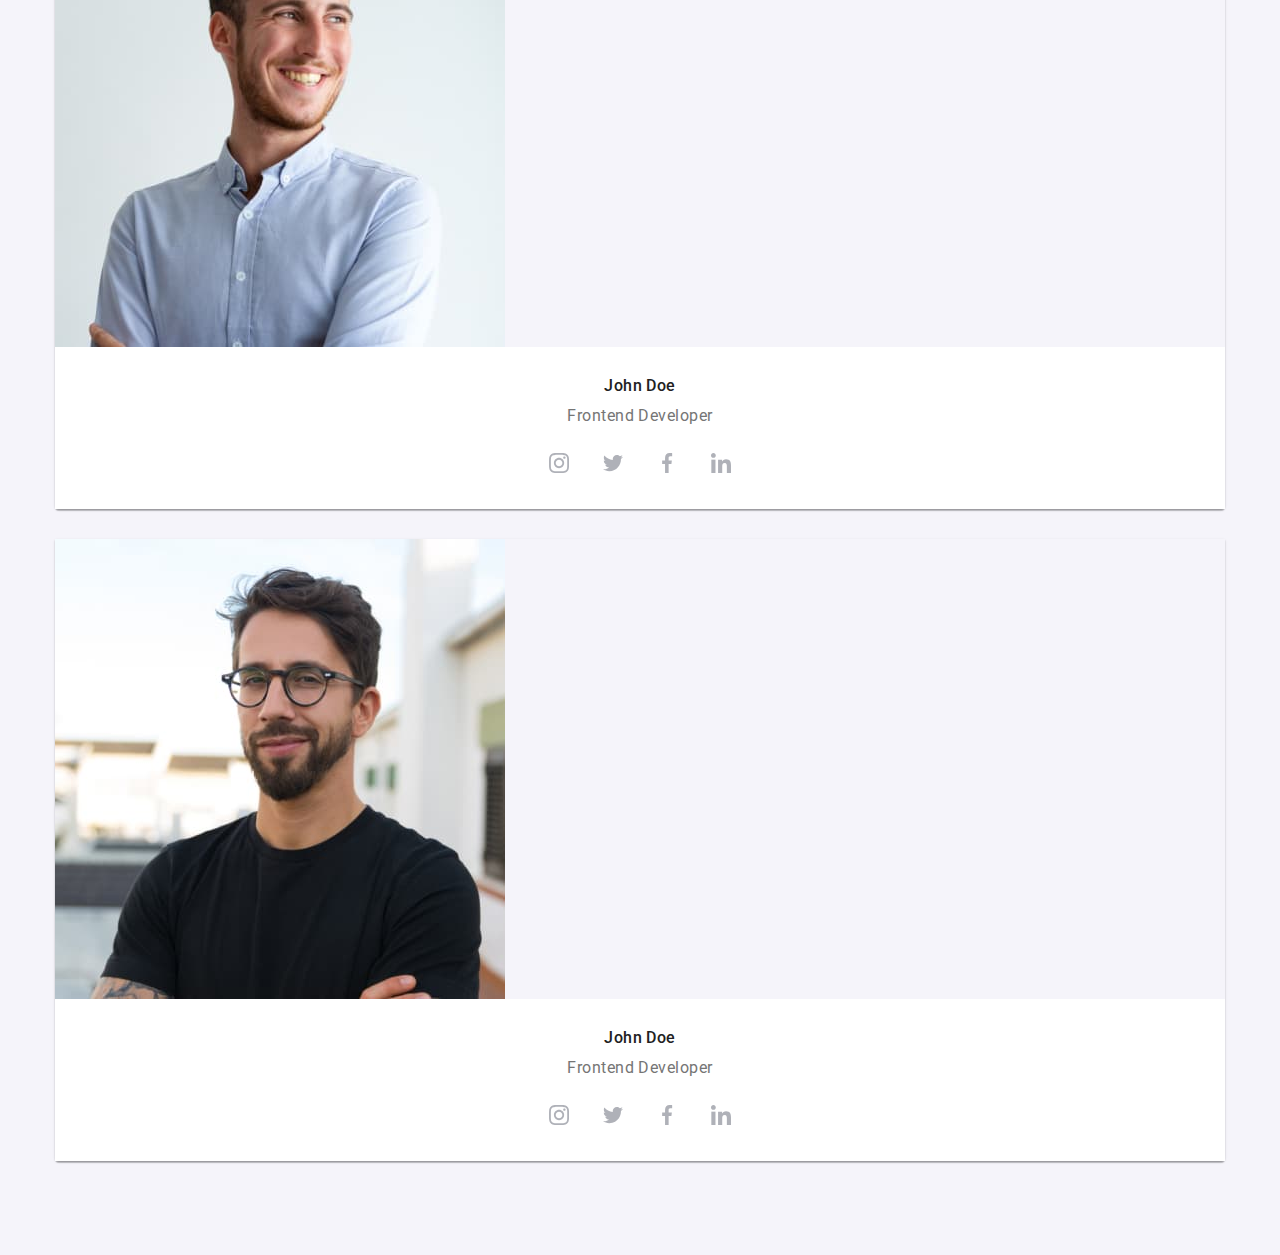
==== commit 6866e6f6: "team mobile" ====
--- a/index.html
+++ b/index.html
@@ -122,13 +122,20 @@
                   </div>
             </section>
             <!--Nasz zespół-->
-            <!-- <section class="section team">
+            <section class="section team">
             <div class="container">
                   <h2 class="second-heading">Nasz zespół</h2>
-                  <ul class="list">
+                  <ul class="team__list">
                         <li  class="team__item">
                               <figure class="team__figure">
-                                    <img class="team__image" src="images/img1.jpg" alt="zdjecie product designer" width="270" height="260"/>
+                                    <picture>
+                                          <source srcset="./images/team/teamcard1mobile1x.jpg 1x, ./images/team/teamcard1mobile@2x.jpg 2x" media="(min-width: 320px)" />
+                                          <source srcset="./images/team/teamcard1mobile1x.jpg 1x, ./images/team/teamcard1mobile@2x.jpg 2x" media="(max-width: 767px)" />
+                                          <source srcset="./images/team/teamcard1tablet1x.jpg 1x, ./images/team/teamcard1tablet@2x.jpg 2x" media="(min-width: 768px)" />
+                                          <source srcset="./images/team/teamcard1tablet1x.jpg 1x, ./images/team/teamcard1tablet@2x.jpg 2x" media="(max-width: 1199px)" />
+                                          <source srcset="./images/team/teamcard1desktop1x.jpg 1x, ./images/team/teamcard1desktop@2x.jpg 2x" media="(min-width: 1200px)" />
+                                          <img class="team__image" src="./images/team/teamcard1mobile1x.jpg" alt="zdjecie product designer" />
+                                    </picture>                                    
                                     <figcaption class="team__caption">John Doe<br><span class="team__span">Product Designer</span>
                                     <ul class="list">
                                           <li class="socials">
@@ -161,7 +168,14 @@
                         </li>
                         <li class="team__item">
                               <figure class="team__figure">
-                                    <img class="team__image" src="images/img2.jpg" alt="zdjecie frontend developer" width="270" height="260" />
+                                    <picture>
+                                          <source srcset="./images/team/teamcard2mobile1x.jpg 1x, ./images/team/teamcard2mobile@2x.jpg 2x" media="(min-width: 320px)" />
+                                          <source srcset="./images/team/teamcard2mobile1x.jpg 1x, ./images/team/teamcard2mobile@2x.jpg 2x" media="(max-width: 767px)" />
+                                          <source srcset="./images/team/teamcard2tablet1x.jpg 1x, ./images/team/teamcard2tablet@2x.jpg 2x" media="(min-width: 768px)" />
+                                          <source srcset="./images/team/teamcard2tablet1x.jpg 1x, ./images/team/teamcard2tablet@2x.jpg 2x" media="(max-width: 1199px)" />
+                                          <source srcset="./images/team/teamcard2desktop1x.jpg 1x, ./images/team/teamcard2desktop@2x.jpg 2x" media="(min-width: 1200px)" />
+                                          <img class="team__image" src="./images/team/teamcard2mobile1x.jpg" alt="zdjecie product designer" />
+                                    </picture>
                                     <figcaption class="team__caption">John Doe<br><span class="team__span">Frontend Developer</span>
                                     <ul class="list">
                                           <li class="socials">
@@ -194,7 +208,14 @@
                         </li>
                         <li class="team__item">
                               <figure class="team__figure">
-                              <img class="team__image" src="images/img3.jpg" alt="zdjecie marketing" width="270" height="260" />
+                                    <picture>
+                                          <source srcset="./images/team/teamcard3mobile1x.jpg 1x, ./images/team/teamcard3mobile@2x.jpg 2x" media="(min-width: 320px)" />
+                                          <source srcset="./images/team/teamcard3mobile1x.jpg 1x, ./images/team/teamcard3mobile@2x.jpg 2x" media="(max-width: 767px)" />
+                                          <source srcset="./images/team/teamcard3tablet1x.jpg 1x, ./images/team/teamcard3tablet@2x.jpg 2x" media="(min-width: 768px)" />
+                                          <source srcset="./images/team/teamcard3tablet1x.jpg 1x, ./images/team/teamcard3tablet@2x.jpg 2x" media="(max-width: 1199px)" />
+                                          <source srcset="./images/team/teamcard3desktop1x.jpg 1x, ./images/team/teamcard3desktop@2x.jpg 2x" media="(min-width: 1200px)" />
+                                          <img class="team__image" src="./images/team/teamcard3mobile1x.jpg" alt="zdjecie product designer" />
+                                    </picture>
                               <figcaption class="team__caption">John Doe<br><span class="team__span">Frontend Developer</span>
                               <ul class="list">
                                     <li class="socials">
@@ -227,7 +248,14 @@
                         </li>
                         <li class="team__item">
                               <figure class="team__figure">
-                              <img class="team__image" src="images/img4.jpg" alt="zdjecie UI Designer" width="270" height="260" />
+                                    <picture>
+                                          <source srcset="./images/team/teamcard4mobile1x.jpg 1x, ./images/team/teamcard4mobile@2x.jpg 2x" media="(min-width: 320px)" />
+                                          <source srcset="./images/team/teamcard4mobile1x.jpg 1x, ./images/team/teamcard4mobile@2x.jpg 2x" media="(max-width: 767px)" />
+                                          <source srcset="./images/team/teamcard4tablet1x.jpg 1x, ./images/team/teamcard4tablet@2x.jpg 2x" media="(min-width: 768px)" />
+                                          <source srcset="./images/team/teamcard4tablet1x.jpg 1x, ./images/team/teamcard4tablet@2x.jpg 2x" media="(max-width: 1199px)" />
+                                          <source srcset="./images/team/teamcard4desktop1x.jpg 1x, ./images/team/teamcard4desktop@2x.jpg 2x" media="(min-width: 1200px)" />
+                                          <img class="team__image" src="./images/team/teamcard4mobile1x.jpg" alt="zdjecie product designer" />
+                                    </picture>
                               <figcaption class="team__caption">John Doe<br><span class="team__span">Frontend Developer</span>
                               <ul class="list">
                                     <li class="socials">
@@ -260,7 +288,7 @@
                         </li>
                   </ul>
             </div>
-            </section> -->
+            </section>
             <!-- <section class="section clients">
                   <div class="container">
                         <h2 class="second-heading">Nasi klienci</h2>
--- a/css/main.min.css
+++ b/css/main.min.css
@@ -1,2 +1,2 @@
-:root{--main-font: "Roboto", sans-serif;--second-font: "Raleway", sans-serif;--main-color: #212121;--second-color: #757575;--white-color: #ffffff;--decorative-color: #2196f3;--main-background-color: #2f303a;--black-color: #000000;--second-background-color: #f5f4fa;--menu-border-color: #ECECEC;--portfolio-list-border-color: #EEE;--icon-first-color: #AFB1B8}.hidden{-moz-appearance:none;-webkit-appearance:none;appearance:none}.is-hidden{opacity:0;pointer-events:none}body{font-family:var(--main-font),"Raleway",sans-serif;color:var(--main-color);margin:0 auto}h1,h2,h3,h4,h5,h6{margin:0}ul,ol{padding:0;margin:0}p{padding:0}img{display:block}.list{display:flex;justify-content:center;align-items:center;list-style:none}.container{width:100%;padding:0 15px;margin:0 auto}.page-header .container{display:flex;align-items:center;justify-content:space-between}.hero .container{padding:118px 0}.page-footer .container{display:flex;align-items:center;justify-content:center}@media screen and (min-width: 480px){.container{max-width:480px}}@media screen and (min-width: 768px){.container{max-width:768px}.page-header .container{justify-content:center}}@media screen and (min-width: 1200px){.container{max-width:1200px}.hero .container{padding:200px 0}}.section{padding-bottom:60px;padding-top:60px}@media screen and (min-width: 1200px){.section{padding-bottom:94px;padding-top:94px}}.second-heading{font-weight:700;font-size:36px;font-weight:700;font-size:36px;line-height:1.167;text-align:center;letter-spacing:0.03em;padding-bottom:50px}.third-heading{font-weight:700;font-size:14px;line-height:1.143;letter-spacing:0.03em;text-transform:uppercase;text-align:center}@media screen and (min-width: 768px){.third-heading{text-align:left}}.logo{font-family:var(--second-font);font-weight:700;font-size:24px;line-height:1.167;letter-spacing:0.03em;text-decoration:none}.logo__span{color:var(--decorative-color)}.button{font-weight:700;font-size:16px;line-height:1.875;text-align:center;letter-spacing:0.06em;color:var(--white-color);background-color:var(--decorative-color);box-shadow:0px 4px 4px rgba(0,0,0,0.15);border-style:none;border-radius:4px;cursor:pointer}.socials:not(:last-child){margin-right:10px}.socials__link{display:flex;padding:12px;border-radius:50%;fill:var(--icon-first-color);transition-duration:250ms;transition-timing-function:cubic-bezier(0.4, 0, 0.2, 1)}.socials__link--light{transition-property:fill, background-color}.socials__link--light:hover,.socials__link--light:focus{fill:var(--white-color);background-color:var(--decorative-color)}.socials__link--dark{fill:var(--white-color);background-color:rgba(255,255,255,0.1);transition-property:background-color}.socials__link--dark:hover,.socials__link--dark:focus{background-color:var(--decorative-color)}.address{font-style:normal;font-weight:400;font-size:14px;line-height:1.714;letter-spacing:0.03em;color:var(--white-color);white-space:pre}.address__span{display:inline-block;margin-bottom:9px}.address__contact{display:inline-block;font-weight:400;color:rgba(255,255,255,0.6);text-decoration:none;transition-property:color;transition-duration:250ms;transition-timing-function:cubic-bezier(0.4, 0, 0.2, 1)}.address__contact:hover,.address__contact:focus{color:var(--decorative-color)}.address__contact:not(:last-child){margin-bottom:9px}.backdrop{position:fixed;left:0;top:0;width:100%;height:100%;background-color:rgba(0,0,0,0.2);transition:opacity 250ms cubic-bezier(0.4, 0, 0.2, 1)}.page-header{padding:0;padding-top:16px;padding-bottom:16px;border-bottom:1px solid var(--menu-border-color)}.page-header__list{display:none}.page-header__logo{color:var(--black-color)}.page-header__burger-icon{width:24px;height:16px;transition-property:fill;transition-duration:250ms;transition-timing-function:cubic-bezier(0.4, 0, 0.2, 1)}.page-header__burger-icon:hover,.page-header__burger-icon:focus{fill:var(--decorative-color);cursor:pointer}@media screen and (min-width: 768px){.page-header{padding-top:21px;padding-bottom:21px}.page-header__burger-icon{display:none}.page-header__list{display:block}.page-header__item:not(:last-child){margin-bottom:10px}.page-header__mail-icon{margin-right:8px;width:14px;height:10px}.page-header__phone-icon{margin-right:8px;width:10px;height:14px}.page-header__contact{display:flex;align-items:center;font-weight:500;font-size:12px;line-height:1.167;letter-spacing:0.02em;text-decoration:none;color:var(--second-color);fill:var(--second-color);transition-property:color, fill;transition-duration:250ms;transition-timing-function:cubic-bezier(0.4, 0, 0.2, 1)}.page-header__contact:hover,.page-header__contact:focus{color:var(--decorative-color);fill:var(--decorative-color)}}@media screen and (min-width: 1200px){.page-header{padding-top:24px;padding-bottom:24px}.page-header__list{display:flex;justify-content:center;align-items:center}.page-header__item:not(:last-child){margin:0;margin-right:30px}.page-header__mail-icon{margin-right:10px;width:16px;height:12px}.page-header__phone-icon{margin-right:10px;width:10px;height:16px}.page-header__contact{font-size:14px;line-height:1.143}}.navigation{display:none}@media screen and (min-width: 768px){.navigation{display:inline-block}.navigation__item:not(:last-child){margin-right:60px}.navigation__list{margin-right:101px;margin-left:83px}.navigation__link{display:inline-block;position:relative;font-weight:500;font-size:14px;line-height:1.143;letter-spacing:0.02em;text-decoration:none;color:var(--main-color);transition-property:color;transition-duration:250ms;transition-timing-function:cubic-bezier(0.4, 0, 0.2, 1)}.navigation__link:hover,.navigation__link:focus{color:var(--decorative-color)}.navigation__link::after{content:"";position:absolute;width:100%;height:0;bottom:0;left:0;background-color:var(--decorative-color);transform:translateY(25px);border-radius:2px;transition:height 250ms cubic-bezier(0.4, 0, 0.2, 1),transform 250ms cubic-bezier(0.4, 0, 0.2, 1)}.navigation__link:hover::after,.navigation__link:focus::after{height:4px;transform:translateY(32.25px)}.navigation__link--active::after{content:"";display:block;position:absolute;width:100%;height:4px;bottom:0;left:0;background-color:var(--decorative-color);transform:translateY(32.25px);border-radius:2px}}@media screen and (min-width: 1200px){.navigation__item:not(:last-child){margin-right:46px}.navigation__list{margin-right:345px;margin-left:93px}.navigation__link::after{transform:translateY(25px)}.navigation__link:hover::after,.navigation__link:focus::after{transform:translateY(30.25px)}.navigation__link--active::after{transform:translateY(30.25px)}}.hero{padding:0;background-color:var(--main-background-color);background-image:linear-gradient(rgba(47,48,58,0.4), rgba(47,48,58,0.4)),url("../images/background/backgroundmobile1x.jpg");background-repeat:no-repeat;background-position:center top;background-size:cover}.hero__heading{font-weight:900;font-size:26px;line-height:1.615;text-align:center;letter-spacing:0.06em;text-transform:uppercase;color:var(--white-color);margin-bottom:30px}.hero__button{display:block;padding:10px 41px;margin:0 auto}@media screen and (min-device-pixel-ratio: 2) and (min-width: 320px) and (max-width: 767px), screen and (-webkit-min-device-pixel-ratio: 2) and (min-width: 320px) and (max-width: 767px), screen and (min-resolution: 192dpi) and (min-width: 320px) and (max-width: 767px), screen and (min-resolution: 2dppx) and (min-width: 320px) and (max-width: 767px){.hero{background-image:linear-gradient(rgba(47,48,58,0.4), rgba(47,48,58,0.4)),url("../images/background/backgroundmobile@2x.jpg")}}@media screen and (min-width: 768px){.hero{background-image:linear-gradient(rgba(47,48,58,0.4), rgba(47,48,58,0.4)),url("../images/background/backgroundtablet1x.jpg")}}@media screen and (min-device-pixel-ratio: 2) and (min-width: 768px) and (max-width: 1199px), screen and (-webkit-min-device-pixel-ratio: 2) and (min-width: 768px) and (max-width: 1199px), screen and (min-resolution: 192dpi) and (min-width: 768px) and (max-width: 1199px), screen and (min-resolution: 2dppx) and (min-width: 768px) and (max-width: 1199px){.hero{background-image:linear-gradient(rgba(47,48,58,0.4), rgba(47,48,58,0.4)),url("../images/background/backgroundtablet@2x.jpg")}}@media screen and (min-width: 1200px){.hero{background-image:linear-gradient(rgba(47,48,58,0.4), rgba(47,48,58,0.4)),url("../images/background/backgrounddesktop1x.jpg")}.hero__heading{font-weight:900;font-size:44px;line-height:1.364}}@media screen and (min-device-pixel-ratio: 2) and (min-width: 1200px) and (max-width: 1600px), screen and (-webkit-min-device-pixel-ratio: 2) and (min-width: 1200px) and (max-width: 1600px), screen and (min-resolution: 192dpi) and (min-width: 1200px) and (max-width: 1600px), screen and (min-resolution: 2dppx) and (min-width: 1200px) and (max-width: 1600px){.hero{background-image:linear-gradient(rgba(47,48,58,0.4), rgba(47,48,58,0.4)),url("../images/background/backgrounddesktop@2x.jpg")}}.advantages__list{display:flex;flex-direction:column;align-items:center;list-style:none}.advantages__icon{background-color:var(--second-background-color);width:100%;height:120px;border-radius:4px;padding:25px 100px;margin-bottom:30px;filter:drop-shadow(0px 4px 4px rgba(0,0,0,0.25))}.advantages__paragraph{font-size:14px;line-height:1.714;letter-spacing:0.03em;color:var(--second-color);margin:0;margin-top:10px}.advantages__item:not(:first-child){margin-top:30px}@media screen and (min-width: 768px){.advantages__list{display:flex;flex-direction:row;flex-wrap:wrap;margin-top:-30px;margin-right:-30px}.advantages__item{flex-basis:calc(100% / 2 - 30px);margin:0;margin-top:30px;margin-right:30px}.advantages__item:nth-of-type(2n){margin-right:0}}@media screen and (min-width: 1200px){.advantages__list{display:flex;flex-wrap:nowrap;justify-content:center;margin:0}.advantages__item{margin:0}.advantages__item:not(:last-child){margin-right:30px}.advantages__item:not(:first-child){margin-top:0}}.activities{display:none}@media screen and (min-width: 1200px){.activities{padding-top:0;display:flex;justify-content:center}.activities__label{position:absolute;background-color:rgba(47,48,58,0.8);padding:27px 90px;width:100%;bottom:0;left:0;z-index:1}.activities__paragraph{font-weight:700;font-size:14px;line-height:1.143;text-align:center;letter-spacing:0.03em;text-transform:uppercase;color:var(--white-color);margin:0 auto}.activities__item{position:relative}.activities__item:not(:last-child){margin-right:30px}}.team{background-color:var(--second-background-color)}.team__item:not(:last-child){margin-right:30px}.team__figure{box-shadow:0px 1px 3px rgba(0,0,0,0.12),0px 1px 1px rgba(0,0,0,0.14),0px 2px 1px rgba(0,0,0,0.2);border-radius:0px 0px 4px 4px;margin:0}.team__caption{display:inline-block;font-weight:500;font-size:16px;line-height:1.186;text-align:center;letter-spacing:0.03em;background-color:var(--white-color);width:270px;padding-top:30px;padding-bottom:30px}.team__span{display:inline-block;font-weight:400;font-size:16px;line-height:1.188;text-align:center;letter-spacing:0.03em;color:var(--second-color);margin-top:10px;margin-bottom:16px}.clients__item:not(:last-child){margin-right:30px}.clients__link{display:flex;padding:16px 32px;border-radius:4px;border:1px solid var(--icon-first-color);fill:var(--icon-first-color);transition-property:fill, border-color;transition-duration:250ms;transition-timing-function:cubic-bezier(0.4, 0, 0.2, 1)}.clients__link:hover,.clients__link:focus{fill:var(--decorative-color);border-color:var(--decorative-color)}.page-footer{background-color:var(--main-background-color);padding:0}.page-footer__third-heading{color:var(--white-color);margin-bottom:20px}.page-footer__logo{display:inline-block;color:var(--white-color);margin-bottom:20px}.page-footer__address-container{display:block;padding-top:60px;padding-bottom:60px}.page-footer__address{margin-right:70px}.page-footer__form-container{margin-left:78px}.page-footer__form{display:flex;align-items:center}.page-footer__button{display:flex;align-items:center;padding:10px;padding-left:42px;padding-right:27px}.page-footer__icon{margin-left:24px;width:24px;height:24px;fill:var(--white-color)}.page-footer__input{width:358px;padding:15px 0;padding-left:16px;margin-right:12px;background-color:transparent;border:1px solid rgba(255,255,255,0.3);filter:drop-shadow(0px 4px 4px rgba(0,0,0,0.15));border-radius:4px}.page-footer__input:placeholder-shown{font-size:16px;line-height:1.25;letter-spacing:0.03em;color:rgba(255,255,255,0.6)}.close-btn{position:absolute;background-color:transparent;cursor:pointer}.filters{padding-bottom:34px}.filters__item:not(:last-child){margin-right:8px}.filters__button{font-weight:500;font-size:16px;line-height:1.625;letter-spacing:0.03em;color:var(--main-color);background-color:var(--second-background-color);box-shadow:none;padding:6px 22px;transition-property:color, background-color, box-shadow;transition-duration:250ms;transition-timing-function:cubic-bezier(0.4, 0, 0.2, 1)}.filters__button:hover,.filters__button:focus{color:var(--white-color);background-color:var(--decorative-color);box-shadow:0px 3px 1px rgba(0,0,0,0.1),0px 1px 2px rgba(0,0,0,0.08),0px 2px 2px rgba(0,0,0,0.12)}.projects{padding-top:0}.projects__list{display:flex;flex-wrap:wrap;margin-right:-30px;margin-top:-30px;list-style:none}.projects__caption{font-weight:400;font-size:16px;line-height:1.875;letter-spacing:0.03em;color:var(--second-color);padding:20px 24px;border:1px solid var(--portfolio-list-border-color);border-top:none}.projects__title{font-weight:700;font-size:18px;line-height:2;letter-spacing:0.06em;color:var(--main-color)}.projects__container{position:relative;overflow:hidden}.projects__overlay{position:absolute;bottom:0;left:0;width:100%;height:100%;padding:49px;padding-left:24px;background-color:rgba(33,150,243,0.9);transform:translateY(100%)}.projects__paragraph{font-size:18px;line-height:1.556;color:var(--white-color);margin:0}.projects__item{margin-right:30px;margin-top:30px;flex-basis:calc(100% / 3 - 30px)}.projects__item:nth-of-type(3n){margin-right:0}.projects__figure{margin:0;transition-property:box-shadow;transition-duration:250ms;transition-timing-function:cubic-bezier(0.4, 0, 0.2, 1)}.projects__figure:hover{box-shadow:0px 1px 1px rgba(0,0,0,0.12),0px 4px 4px rgba(0,0,0,0.06),1px 4px 6px rgba(0,0,0,0.16);cursor:pointer}.projects__figure .projects__overlay{transition-property:transform;transition-duration:250ms;transition-timing-function:cubic-bezier(0.4, 0, 0.2, 1)}.projects__figure:hover .projects__overlay{transform:translateY(0)}.modal{position:absolute;top:50%;left:50%;transform:translate(-50%, -50%);width:94%;min-height:609px;background-color:var(--white-color);padding:40px}.modal__close-btn{width:30px;height:30px;padding:6px;border-radius:50%;border:1px solid rgba(0,0,0,0.1);position:absolute;top:8px;right:8px}.modal__heading{font-weight:700;font-size:20px;line-height:1.15;text-align:center;letter-spacing:0.03em;color:var(--main-color);margin-bottom:12px}.modal__form{display:block}.modal__field{font-size:12px;line-height:1.167;letter-spacing:0.01em;color:var(--second-color);margin-bottom:10px}.modal__field-wrapper{display:block;position:relative;margin-top:4px;margin-bottom:10px}.modal__icon{position:absolute;left:12px;top:50%;transform:translateY(-50%);width:18px;height:18px;transition:fill 250ms cubic-bezier(0.4, 0, 0.2, 1)}.modal__area-wrapper{display:block;position:relative;margin-top:4px;margin-bottom:20px}.modal__policy-wrapper{display:flex;justify-content:center;margin-bottom:30px}.modal__button{display:block;padding:10px 76px;margin:0 auto}.modal__input{width:100%;height:40px;border:1px solid rgba(33,33,33,0.2);border-radius:4px;padding-left:42px;transition:border-color 250ms cubic-bezier(0.4, 0, 0.2, 1)}.modal__input:focus{outline:none;border-color:var(--decorative-color)}.modal__input:focus+.modal__icon{fill:var(--decorative-color)}.modal__message{width:100%;height:120px;padding:12px 16px;border:1px solid rgba(33,33,33,0.2);border-radius:4px;resize:none;transition:border-color 250ms cubic-bezier(0.4, 0, 0.2, 1)}.modal__message:focus{outline:none;border-color:var(--decorative-color)}.modal__message:placeholder-shown{font-size:12px;line-height:1.167;letter-spacing:0.01em;color:rgba(117,117,117,0.5)}.modal__policy-label{display:flex;flex-wrap:wrap;align-items:center;font-size:12px;line-height:1.167;letter-spacing:0.03em;color:var(--second-color)}.modal__policy-label::before{content:"";margin-right:8px;display:inline-block;width:16px;height:16px;background-repeat:no-repeat;background-size:16px;background-image:url("data:image/svg+xml;charset=utf8,%3Csvg width='16' height='15' viewBox='0 0 16 15' fill='none' xmlns='http://www.w3.org/2000/svg'%3E%3Cpath d='M14.2222 1.66667V13.3333H1.77778V1.66667H14.2222ZM14.2222 0H1.77778C0.8 0 0 0.75 0 1.66667V13.3333C0 14.25 0.8 15 1.77778 15H14.2222C15.2 15 16 14.25 16 13.3333V1.66667C16 0.75 15.2 0 14.2222 0Z' fill='%23212121'/%3E%3C/svg%3E");transition:opacity 250ms cubic-bezier(0.4, 0, 0.2, 1);opacity:0.85}.modal__policy-input:checked+.modal__policy-label::before{background-image:url("data:image/svg+xml;charset=utf8,%3Csvg width='16' height='15' viewBox='0 0 16 15' fill='none' xmlns='http://www.w3.org/2000/svg'%3E%3Crect width='16' height='15' rx='2' fill='%232196F3'/%3E%3Cpath d='M3.95703 7.75166L3.88825 7.68604L3.81923 7.75141L2.93123 8.59258L2.85486 8.66492L2.93097 8.73753L6.42671 12.0724L6.49574 12.1382L6.56476 12.0724L14.069 4.91352L14.1449 4.84116L14.069 4.76881L13.1873 3.92764L13.1183 3.86183L13.0493 3.92761L6.49577 10.1735L3.95703 7.75166Z' fill='white' stroke='white' stroke-width='0.2'/%3E%3C/svg%3E");opacity:1}.modal__policy-link{display:inline-block;margin-left:3px;color:var(--decorative-color)}.modal__policy-link:not(:last-of-type){margin-right:3px}@media screen and (min-width: 768px){.modal{width:450px}}@media screen and (min-width: 1200px){.modal{width:528px;height:581px}}.mobile-menu{display:flex;flex-direction:column;justify-content:space-between;position:fixed;left:0;top:0;width:100%;height:100%;background-color:var(--white-color);padding:48px 40px;padding-right:17.291vw;transition:opacity 250ms cubic-bezier(0.4, 0, 0.2, 1)}.mobile-menu__nav-list{display:block;flex-grow:1}.mobile-menu__nav-item:not(:last-child){margin-bottom:32px}.mobile-menu__contact-list{display:block;margin-bottom:64px}.mobile-menu__contact-item:not(:last-child){margin-bottom:32px}.mobile-menu__phone{text-decoration:none;font-weight:500;font-size:34px;line-height:1.176;letter-spacing:0.02em;color:var(--decorative-color)}.mobile-menu__social-list{justify-content:space-between;flex-wrap:wrap}.mobile-menu__close-btn{width:40px;height:40px;padding:7px;border:none;top:10px;right:15px;transition-property:fill;transition-duration:250ms;transition-timing-function:cubic-bezier(0.4, 0, 0.2, 1)}.mobile-menu__close-btn:hover{fill:var(--decorative-color)}.mobile-menu__nav-link{font-weight:500;text-decoration:none;font-size:40px;line-height:1.175;letter-spacing:0.02em;color:var(--main-color);transition-property:color;transition-duration:250ms;transition-timing-function:cubic-bezier(0.4, 0, 0.2, 1)}.mobile-menu__nav-link:hover,.mobile-menu__nav-link:focus{color:var(--decorative-color)}.mobile-menu__mail{text-decoration:none;font-weight:500;font-size:24px;line-height:1.167;letter-spacing:0.02em;color:var(--second-color);transition-property:color;transition-duration:250ms;transition-timing-function:cubic-bezier(0.4, 0, 0.2, 1)}.mobile-menu__mail:hover,.mobile-menu__mail:focus{color:var(--decorative-color)}.mobile-menu__social-link{text-decoration:none;font-weight:500;font-size:18px;line-height:1.223;letter-spacing:0.02em;color:var(--decorative-color);position:relative}.mobile-menu__social-item{position:relative}.mobile-menu__social-item:not(:first-child)::before{content:"";position:absolute;left:0;top:0;width:0;height:100%;border:1px solid rgba(33,33,33,0.2);transform:translateX(-10px)}
+:root{--main-font: "Roboto", sans-serif;--second-font: "Raleway", sans-serif;--main-color: #212121;--second-color: #757575;--white-color: #ffffff;--decorative-color: #2196f3;--main-background-color: #2f303a;--black-color: #000000;--second-background-color: #f5f4fa;--menu-border-color: #ECECEC;--portfolio-list-border-color: #EEE;--icon-first-color: #AFB1B8}.hidden{-moz-appearance:none;-webkit-appearance:none;appearance:none}.is-hidden{opacity:0;pointer-events:none}body{font-family:var(--main-font),"Raleway",sans-serif;color:var(--main-color);margin:0 auto}h1,h2,h3,h4,h5,h6{margin:0}ul,ol{padding:0;margin:0}p{padding:0}img{display:block}.list{display:flex;justify-content:center;align-items:center;list-style:none}.container{width:100%;padding:0 15px;margin:0 auto}.page-header .container{display:flex;align-items:center;justify-content:space-between}.hero .container{padding:118px 0}.page-footer .container{display:flex;align-items:center;justify-content:center}@media screen and (min-width: 480px){.container{max-width:480px}}@media screen and (min-width: 768px){.container{max-width:768px}.page-header .container{justify-content:center}}@media screen and (min-width: 1200px){.container{max-width:1200px}.hero .container{padding:200px 0}}.section{padding-bottom:60px;padding-top:60px}@media screen and (min-width: 1200px){.section{padding-bottom:94px;padding-top:94px}}.second-heading{font-weight:700;font-size:28px;line-height:1.179;text-align:center;letter-spacing:0.03em;color:var(--main-color);padding-bottom:50px}@media screen and (min-width: 1200px){.second-heading{font-size:36px;line-height:1.167}}.third-heading{font-weight:700;font-size:14px;line-height:1.143;letter-spacing:0.03em;text-transform:uppercase;text-align:center}@media screen and (min-width: 768px){.third-heading{text-align:left}}.logo{font-family:var(--second-font);font-weight:700;font-size:24px;line-height:1.167;letter-spacing:0.03em;text-decoration:none}.logo__span{color:var(--decorative-color)}.button{font-weight:700;font-size:16px;line-height:1.875;text-align:center;letter-spacing:0.06em;color:var(--white-color);background-color:var(--decorative-color);box-shadow:0px 4px 4px rgba(0,0,0,0.15);border-style:none;border-radius:4px;cursor:pointer}.socials:not(:last-child){margin-right:10px}.socials__link{display:flex;padding:12px;border-radius:50%;fill:var(--icon-first-color);transition-duration:250ms;transition-timing-function:cubic-bezier(0.4, 0, 0.2, 1)}.socials__link--light{transition-property:fill, background-color}.socials__link--light:hover,.socials__link--light:focus{fill:var(--white-color);background-color:var(--decorative-color)}.socials__link--dark{fill:var(--white-color);background-color:rgba(255,255,255,0.1);transition-property:background-color}.socials__link--dark:hover,.socials__link--dark:focus{background-color:var(--decorative-color)}.address{font-style:normal;font-weight:400;font-size:14px;line-height:1.714;letter-spacing:0.03em;color:var(--white-color);white-space:pre}.address__span{display:inline-block;margin-bottom:9px}.address__contact{display:inline-block;font-weight:400;color:rgba(255,255,255,0.6);text-decoration:none;transition-property:color;transition-duration:250ms;transition-timing-function:cubic-bezier(0.4, 0, 0.2, 1)}.address__contact:hover,.address__contact:focus{color:var(--decorative-color)}.address__contact:not(:last-child){margin-bottom:9px}.backdrop{position:fixed;left:0;top:0;width:100%;height:100%;background-color:rgba(0,0,0,0.2);transition:opacity 250ms cubic-bezier(0.4, 0, 0.2, 1)}.page-header{padding:0;padding-top:16px;padding-bottom:16px;border-bottom:1px solid var(--menu-border-color)}.page-header__list{display:none}.page-header__logo{color:var(--black-color)}.page-header__burger-icon{width:24px;height:16px;transition-property:fill;transition-duration:250ms;transition-timing-function:cubic-bezier(0.4, 0, 0.2, 1)}.page-header__burger-icon:hover,.page-header__burger-icon:focus{fill:var(--decorative-color);cursor:pointer}@media screen and (min-width: 768px){.page-header{padding-top:21px;padding-bottom:21px}.page-header__burger-icon{display:none}.page-header__list{display:block}.page-header__item:not(:last-child){margin-bottom:10px}.page-header__mail-icon{margin-right:8px;width:14px;height:10px}.page-header__phone-icon{margin-right:8px;width:10px;height:14px}.page-header__contact{display:flex;align-items:center;font-weight:500;font-size:12px;line-height:1.167;letter-spacing:0.02em;text-decoration:none;color:var(--second-color);fill:var(--second-color);transition-property:color, fill;transition-duration:250ms;transition-timing-function:cubic-bezier(0.4, 0, 0.2, 1)}.page-header__contact:hover,.page-header__contact:focus{color:var(--decorative-color);fill:var(--decorative-color)}}@media screen and (min-width: 1200px){.page-header{padding-top:24px;padding-bottom:24px}.page-header__list{display:flex;justify-content:center;align-items:center}.page-header__item:not(:last-child){margin:0;margin-right:30px}.page-header__mail-icon{margin-right:10px;width:16px;height:12px}.page-header__phone-icon{margin-right:10px;width:10px;height:16px}.page-header__contact{font-size:14px;line-height:1.143}}.navigation{display:none}@media screen and (min-width: 768px){.navigation{display:inline-block}.navigation__item:not(:last-child){margin-right:60px}.navigation__list{margin-right:101px;margin-left:83px}.navigation__link{display:inline-block;position:relative;font-weight:500;font-size:14px;line-height:1.143;letter-spacing:0.02em;text-decoration:none;color:var(--main-color);transition-property:color;transition-duration:250ms;transition-timing-function:cubic-bezier(0.4, 0, 0.2, 1)}.navigation__link:hover,.navigation__link:focus{color:var(--decorative-color)}.navigation__link::after{content:"";position:absolute;width:100%;height:0;bottom:0;left:0;background-color:var(--decorative-color);transform:translateY(25px);border-radius:2px;transition:height 250ms cubic-bezier(0.4, 0, 0.2, 1),transform 250ms cubic-bezier(0.4, 0, 0.2, 1)}.navigation__link:hover::after,.navigation__link:focus::after{height:4px;transform:translateY(32.25px)}.navigation__link--active::after{content:"";display:block;position:absolute;width:100%;height:4px;bottom:0;left:0;background-color:var(--decorative-color);transform:translateY(32.25px);border-radius:2px}}@media screen and (min-width: 1200px){.navigation__item:not(:last-child){margin-right:46px}.navigation__list{margin-right:345px;margin-left:93px}.navigation__link::after{transform:translateY(25px)}.navigation__link:hover::after,.navigation__link:focus::after{transform:translateY(30.25px)}.navigation__link--active::after{transform:translateY(30.25px)}}.hero{padding:0;background-color:var(--main-background-color);background-image:linear-gradient(rgba(47,48,58,0.4), rgba(47,48,58,0.4)),url("../images/background/backgroundmobile1x.jpg");background-repeat:no-repeat;background-position:center top;background-size:cover}.hero__heading{font-weight:900;font-size:26px;line-height:1.615;text-align:center;letter-spacing:0.06em;text-transform:uppercase;color:var(--white-color);margin-bottom:30px}.hero__button{display:block;padding:10px 41px;margin:0 auto}@media screen and (min-device-pixel-ratio: 2) and (min-width: 320px) and (max-width: 767px), screen and (-webkit-min-device-pixel-ratio: 2) and (min-width: 320px) and (max-width: 767px), screen and (min-resolution: 192dpi) and (min-width: 320px) and (max-width: 767px), screen and (min-resolution: 2dppx) and (min-width: 320px) and (max-width: 767px){.hero{background-image:linear-gradient(rgba(47,48,58,0.4), rgba(47,48,58,0.4)),url("../images/background/backgroundmobile@2x.jpg")}}@media screen and (min-width: 768px){.hero{background-image:linear-gradient(rgba(47,48,58,0.4), rgba(47,48,58,0.4)),url("../images/background/backgroundtablet1x.jpg")}}@media screen and (min-device-pixel-ratio: 2) and (min-width: 768px) and (max-width: 1199px), screen and (-webkit-min-device-pixel-ratio: 2) and (min-width: 768px) and (max-width: 1199px), screen and (min-resolution: 192dpi) and (min-width: 768px) and (max-width: 1199px), screen and (min-resolution: 2dppx) and (min-width: 768px) and (max-width: 1199px){.hero{background-image:linear-gradient(rgba(47,48,58,0.4), rgba(47,48,58,0.4)),url("../images/background/backgroundtablet@2x.jpg")}}@media screen and (min-width: 1200px){.hero{background-image:linear-gradient(rgba(47,48,58,0.4), rgba(47,48,58,0.4)),url("../images/background/backgrounddesktop1x.jpg")}.hero__heading{font-weight:900;font-size:44px;line-height:1.364}}@media screen and (min-device-pixel-ratio: 2) and (min-width: 1200px) and (max-width: 1600px), screen and (-webkit-min-device-pixel-ratio: 2) and (min-width: 1200px) and (max-width: 1600px), screen and (min-resolution: 192dpi) and (min-width: 1200px) and (max-width: 1600px), screen and (min-resolution: 2dppx) and (min-width: 1200px) and (max-width: 1600px){.hero{background-image:linear-gradient(rgba(47,48,58,0.4), rgba(47,48,58,0.4)),url("../images/background/backgrounddesktop@2x.jpg")}}.advantages__list{display:flex;flex-direction:column;align-items:center;list-style:none}.advantages__icon{background-color:var(--second-background-color);width:100%;height:120px;border-radius:4px;padding:25px 100px;margin-bottom:30px;filter:drop-shadow(0px 4px 4px rgba(0,0,0,0.25))}.advantages__paragraph{font-size:14px;line-height:1.714;letter-spacing:0.03em;color:var(--second-color);margin:0;margin-top:10px}.advantages__item:not(:first-child){margin-top:30px}@media screen and (min-width: 768px){.advantages__list{display:flex;flex-direction:row;flex-wrap:wrap;margin-top:-30px;margin-right:-30px}.advantages__item{flex-basis:calc(100% / 2 - 30px);margin:0;margin-top:30px;margin-right:30px}.advantages__item:nth-of-type(2n){margin-right:0}}@media screen and (min-width: 1200px){.advantages__list{display:flex;flex-wrap:nowrap;justify-content:center;margin:0}.advantages__item{margin:0}.advantages__item:not(:last-child){margin-right:30px}.advantages__item:not(:first-child){margin-top:0}}.activities{display:none}@media screen and (min-width: 1200px){.activities{padding-top:0;display:flex;justify-content:center}.activities__label{position:absolute;background-color:rgba(47,48,58,0.8);padding:27px 90px;width:100%;bottom:0;left:0;z-index:1}.activities__paragraph{font-weight:700;font-size:14px;line-height:1.143;text-align:center;letter-spacing:0.03em;text-transform:uppercase;color:var(--white-color);margin:0 auto}.activities__item{position:relative}.activities__item:not(:last-child){margin-right:30px}}.team{background-color:var(--second-background-color)}.team__list{display:block;list-style:none}.team__item:not(:last-child){margin-bottom:30px}.team__figure{box-shadow:0px 1px 3px rgba(0,0,0,0.12),0px 1px 1px rgba(0,0,0,0.14),0px 2px 1px rgba(0,0,0,0.2);border-radius:0px 0px 4px 4px;margin:0}.team__caption{display:block;font-weight:500;font-size:16px;line-height:1.186;text-align:center;letter-spacing:0.03em;background-color:var(--white-color);padding-top:30px;padding-bottom:24px}.team__span{display:inline-block;font-weight:400;font-size:16px;line-height:1.188;text-align:center;letter-spacing:0.03em;color:var(--second-color);margin-top:10px;margin-bottom:16px}.clients__item:not(:last-child){margin-right:30px}.clients__link{display:flex;padding:16px 32px;border-radius:4px;border:1px solid var(--icon-first-color);fill:var(--icon-first-color);transition-property:fill, border-color;transition-duration:250ms;transition-timing-function:cubic-bezier(0.4, 0, 0.2, 1)}.clients__link:hover,.clients__link:focus{fill:var(--decorative-color);border-color:var(--decorative-color)}.page-footer{background-color:var(--main-background-color);padding:0}.page-footer__third-heading{color:var(--white-color);margin-bottom:20px}.page-footer__logo{display:inline-block;color:var(--white-color);margin-bottom:20px}.page-footer__address-container{display:block;padding-top:60px;padding-bottom:60px}.page-footer__address{margin-right:70px}.page-footer__form-container{margin-left:78px}.page-footer__form{display:flex;align-items:center}.page-footer__button{display:flex;align-items:center;padding:10px;padding-left:42px;padding-right:27px}.page-footer__icon{margin-left:24px;width:24px;height:24px;fill:var(--white-color)}.page-footer__input{width:358px;padding:15px 0;padding-left:16px;margin-right:12px;background-color:transparent;border:1px solid rgba(255,255,255,0.3);filter:drop-shadow(0px 4px 4px rgba(0,0,0,0.15));border-radius:4px}.page-footer__input:placeholder-shown{font-size:16px;line-height:1.25;letter-spacing:0.03em;color:rgba(255,255,255,0.6)}.close-btn{position:absolute;background-color:transparent;cursor:pointer}.filters{padding-bottom:34px}.filters__item:not(:last-child){margin-right:8px}.filters__button{font-weight:500;font-size:16px;line-height:1.625;letter-spacing:0.03em;color:var(--main-color);background-color:var(--second-background-color);box-shadow:none;padding:6px 22px;transition-property:color, background-color, box-shadow;transition-duration:250ms;transition-timing-function:cubic-bezier(0.4, 0, 0.2, 1)}.filters__button:hover,.filters__button:focus{color:var(--white-color);background-color:var(--decorative-color);box-shadow:0px 3px 1px rgba(0,0,0,0.1),0px 1px 2px rgba(0,0,0,0.08),0px 2px 2px rgba(0,0,0,0.12)}.projects{padding-top:0}.projects__list{display:flex;flex-wrap:wrap;margin-right:-30px;margin-top:-30px;list-style:none}.projects__caption{font-weight:400;font-size:16px;line-height:1.875;letter-spacing:0.03em;color:var(--second-color);padding:20px 24px;border:1px solid var(--portfolio-list-border-color);border-top:none}.projects__title{font-weight:700;font-size:18px;line-height:2;letter-spacing:0.06em;color:var(--main-color)}.projects__container{position:relative;overflow:hidden}.projects__overlay{position:absolute;bottom:0;left:0;width:100%;height:100%;padding:49px;padding-left:24px;background-color:rgba(33,150,243,0.9);transform:translateY(100%)}.projects__paragraph{font-size:18px;line-height:1.556;color:var(--white-color);margin:0}.projects__item{margin-right:30px;margin-top:30px;flex-basis:calc(100% / 3 - 30px)}.projects__item:nth-of-type(3n){margin-right:0}.projects__figure{margin:0;transition-property:box-shadow;transition-duration:250ms;transition-timing-function:cubic-bezier(0.4, 0, 0.2, 1)}.projects__figure:hover{box-shadow:0px 1px 1px rgba(0,0,0,0.12),0px 4px 4px rgba(0,0,0,0.06),1px 4px 6px rgba(0,0,0,0.16);cursor:pointer}.projects__figure .projects__overlay{transition-property:transform;transition-duration:250ms;transition-timing-function:cubic-bezier(0.4, 0, 0.2, 1)}.projects__figure:hover .projects__overlay{transform:translateY(0)}.modal{position:absolute;top:50%;left:50%;transform:translate(-50%, -50%);width:94%;min-height:609px;background-color:var(--white-color);padding:40px}.modal__close-btn{width:30px;height:30px;padding:6px;border-radius:50%;border:1px solid rgba(0,0,0,0.1);position:absolute;top:8px;right:8px}.modal__heading{font-weight:700;font-size:20px;line-height:1.15;text-align:center;letter-spacing:0.03em;color:var(--main-color);margin-bottom:12px}.modal__form{display:block}.modal__field{font-size:12px;line-height:1.167;letter-spacing:0.01em;color:var(--second-color);margin-bottom:10px}.modal__field-wrapper{display:block;position:relative;margin-top:4px;margin-bottom:10px}.modal__icon{position:absolute;left:12px;top:50%;transform:translateY(-50%);width:18px;height:18px;transition:fill 250ms cubic-bezier(0.4, 0, 0.2, 1)}.modal__area-wrapper{display:block;position:relative;margin-top:4px;margin-bottom:20px}.modal__policy-wrapper{display:flex;justify-content:center;margin-bottom:30px}.modal__button{display:block;padding:10px 76px;margin:0 auto}.modal__input{width:100%;height:40px;border:1px solid rgba(33,33,33,0.2);border-radius:4px;padding-left:42px;transition:border-color 250ms cubic-bezier(0.4, 0, 0.2, 1)}.modal__input:focus{outline:none;border-color:var(--decorative-color)}.modal__input:focus+.modal__icon{fill:var(--decorative-color)}.modal__message{width:100%;height:120px;padding:12px 16px;border:1px solid rgba(33,33,33,0.2);border-radius:4px;resize:none;transition:border-color 250ms cubic-bezier(0.4, 0, 0.2, 1)}.modal__message:focus{outline:none;border-color:var(--decorative-color)}.modal__message:placeholder-shown{font-size:12px;line-height:1.167;letter-spacing:0.01em;color:rgba(117,117,117,0.5)}.modal__policy-label{display:flex;flex-wrap:wrap;align-items:center;font-size:12px;line-height:1.167;letter-spacing:0.03em;color:var(--second-color)}.modal__policy-label::before{content:"";margin-right:8px;display:inline-block;width:16px;height:16px;background-repeat:no-repeat;background-size:16px;background-image:url("data:image/svg+xml;charset=utf8,%3Csvg width='16' height='15' viewBox='0 0 16 15' fill='none' xmlns='http://www.w3.org/2000/svg'%3E%3Cpath d='M14.2222 1.66667V13.3333H1.77778V1.66667H14.2222ZM14.2222 0H1.77778C0.8 0 0 0.75 0 1.66667V13.3333C0 14.25 0.8 15 1.77778 15H14.2222C15.2 15 16 14.25 16 13.3333V1.66667C16 0.75 15.2 0 14.2222 0Z' fill='%23212121'/%3E%3C/svg%3E");transition:opacity 250ms cubic-bezier(0.4, 0, 0.2, 1);opacity:0.85}.modal__policy-input:checked+.modal__policy-label::before{background-image:url("data:image/svg+xml;charset=utf8,%3Csvg width='16' height='15' viewBox='0 0 16 15' fill='none' xmlns='http://www.w3.org/2000/svg'%3E%3Crect width='16' height='15' rx='2' fill='%232196F3'/%3E%3Cpath d='M3.95703 7.75166L3.88825 7.68604L3.81923 7.75141L2.93123 8.59258L2.85486 8.66492L2.93097 8.73753L6.42671 12.0724L6.49574 12.1382L6.56476 12.0724L14.069 4.91352L14.1449 4.84116L14.069 4.76881L13.1873 3.92764L13.1183 3.86183L13.0493 3.92761L6.49577 10.1735L3.95703 7.75166Z' fill='white' stroke='white' stroke-width='0.2'/%3E%3C/svg%3E");opacity:1}.modal__policy-link{display:inline-block;margin-left:3px;color:var(--decorative-color)}.modal__policy-link:not(:last-of-type){margin-right:3px}@media screen and (min-width: 768px){.modal{width:450px}}@media screen and (min-width: 1200px){.modal{width:528px;height:581px}}.mobile-menu{display:flex;flex-direction:column;justify-content:space-between;position:fixed;left:0;top:0;width:100%;height:100%;background-color:var(--white-color);padding:48px 40px;padding-right:17.291vw;transition:opacity 250ms cubic-bezier(0.4, 0, 0.2, 1)}.mobile-menu__nav-list{display:block;flex-grow:1}.mobile-menu__nav-item:not(:last-child){margin-bottom:32px}.mobile-menu__contact-list{display:block;margin-bottom:64px}.mobile-menu__contact-item:not(:last-child){margin-bottom:32px}.mobile-menu__phone{text-decoration:none;font-weight:500;font-size:34px;line-height:1.176;letter-spacing:0.02em;color:var(--decorative-color)}.mobile-menu__social-list{justify-content:space-between;flex-wrap:wrap}.mobile-menu__close-btn{width:40px;height:40px;padding:7px;border:none;top:10px;right:15px;transition-property:fill;transition-duration:250ms;transition-timing-function:cubic-bezier(0.4, 0, 0.2, 1)}.mobile-menu__close-btn:hover{fill:var(--decorative-color)}.mobile-menu__nav-link{font-weight:500;text-decoration:none;font-size:40px;line-height:1.175;letter-spacing:0.02em;color:var(--main-color);transition-property:color;transition-duration:250ms;transition-timing-function:cubic-bezier(0.4, 0, 0.2, 1)}.mobile-menu__nav-link:hover,.mobile-menu__nav-link:focus{color:var(--decorative-color)}.mobile-menu__mail{text-decoration:none;font-weight:500;font-size:24px;line-height:1.167;letter-spacing:0.02em;color:var(--second-color);transition-property:color;transition-duration:250ms;transition-timing-function:cubic-bezier(0.4, 0, 0.2, 1)}.mobile-menu__mail:hover,.mobile-menu__mail:focus{color:var(--decorative-color)}.mobile-menu__social-link{text-decoration:none;font-weight:500;font-size:18px;line-height:1.223;letter-spacing:0.02em;color:var(--decorative-color);position:relative}.mobile-menu__social-item{position:relative}.mobile-menu__social-item:not(:first-child)::before{content:"";position:absolute;left:0;top:0;width:0;height:100%;border:1px solid rgba(33,33,33,0.2);transform:translateX(-10px)}
 /*# sourceMappingURL=main.min.css.map */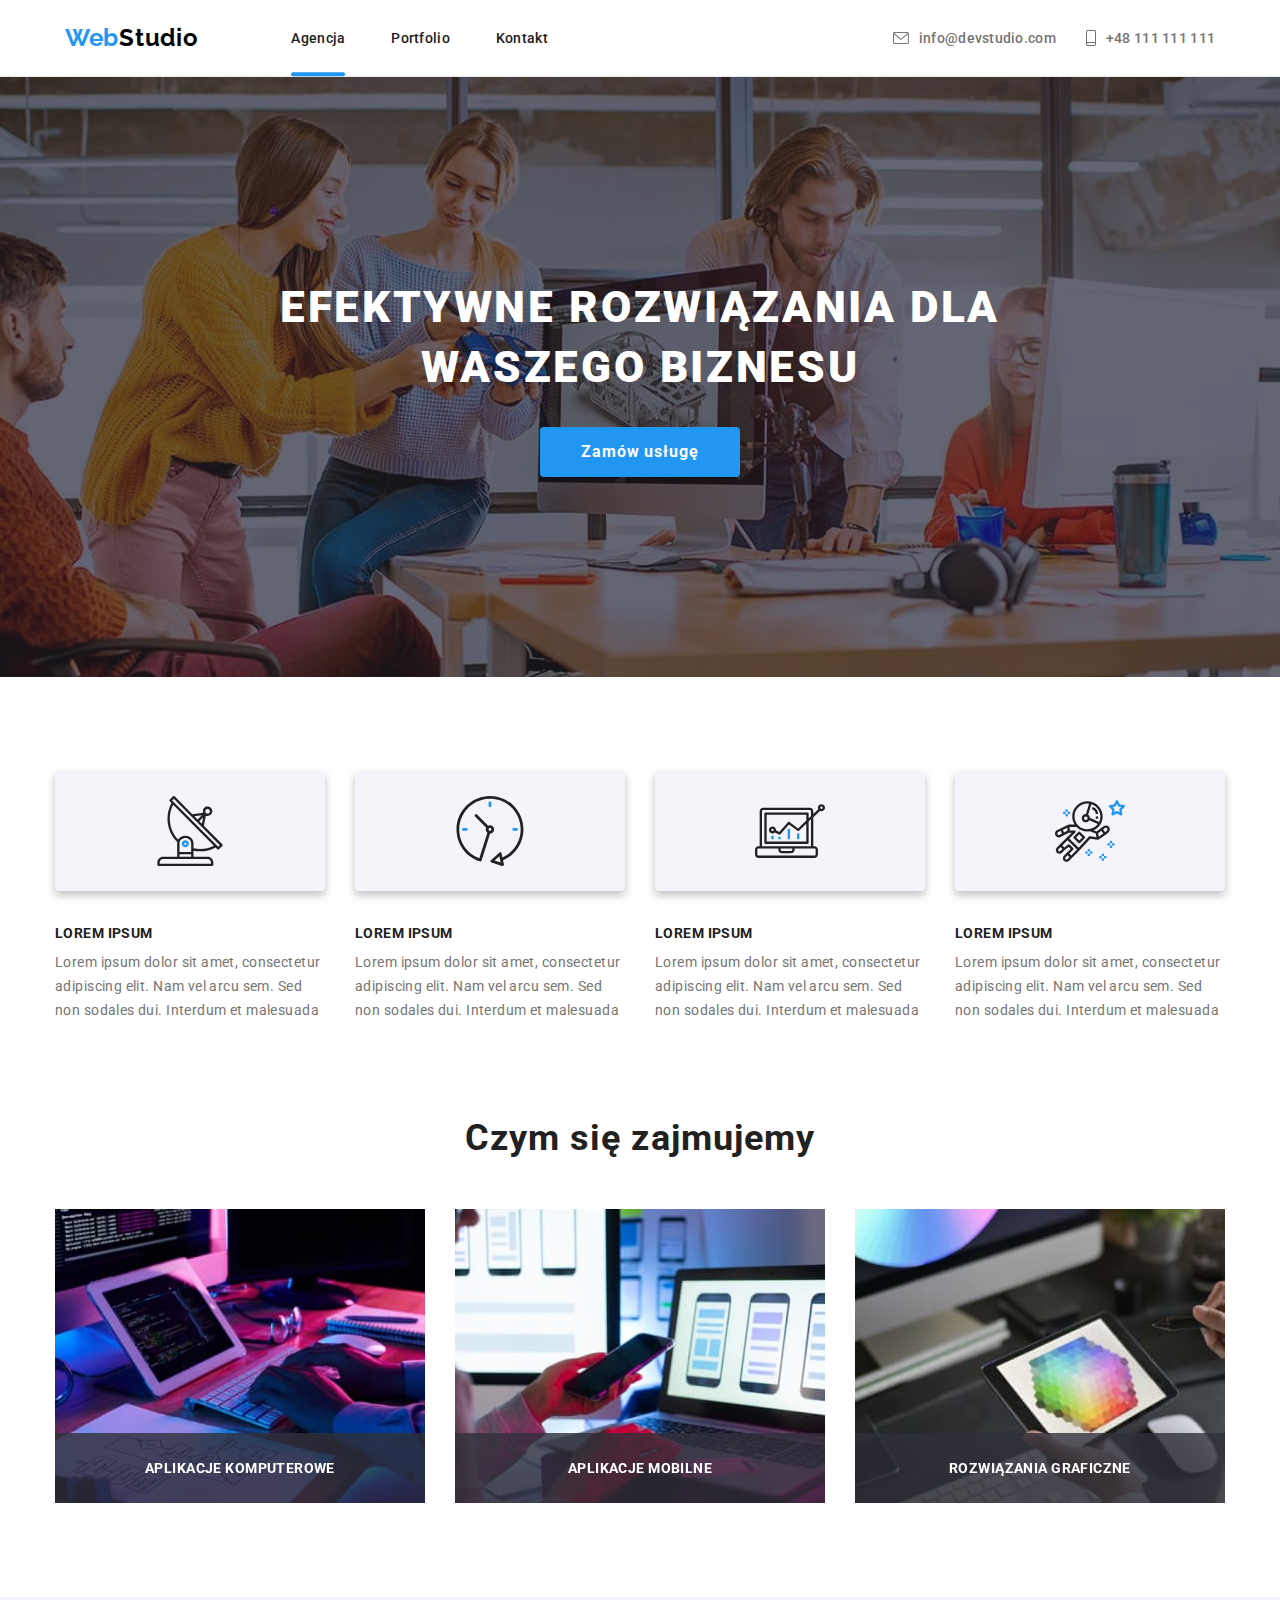
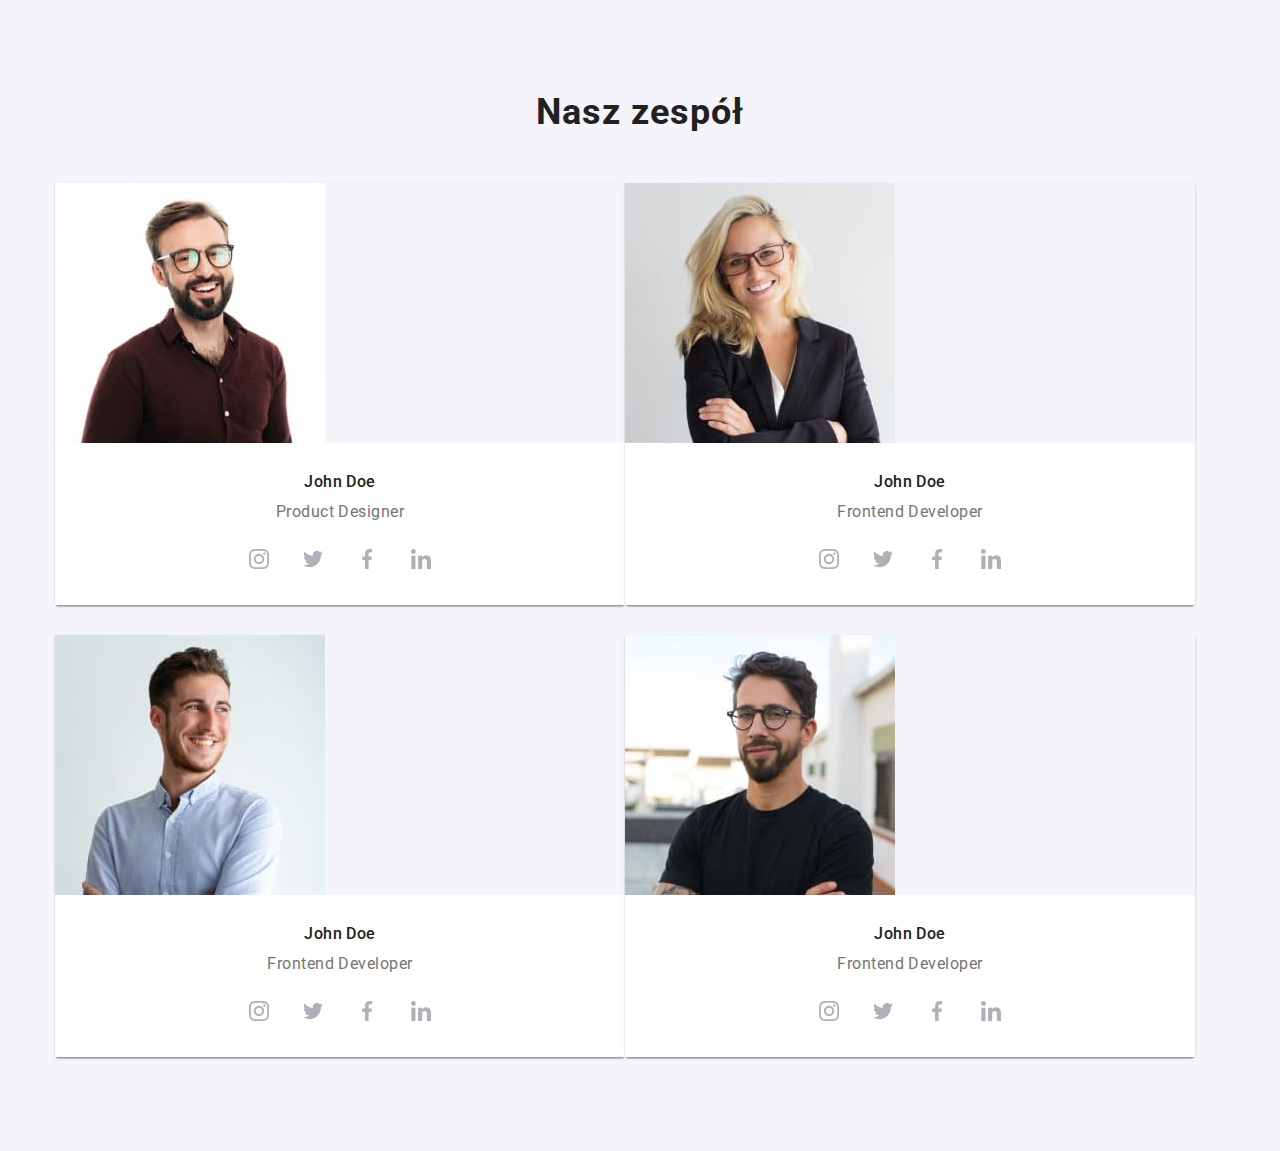
==== commit 47a36e30: "team tablet początek" ====
--- a/index.html
+++ b/index.html
@@ -129,10 +129,8 @@
                         <li  class="team__item">
                               <figure class="team__figure">
                                     <picture>
-                                          <source srcset="./images/team/teamcard1mobile1x.jpg 1x, ./images/team/teamcard1mobile@2x.jpg 2x" media="(min-width: 320px)" />
-                                          <source srcset="./images/team/teamcard1mobile1x.jpg 1x, ./images/team/teamcard1mobile@2x.jpg 2x" media="(max-width: 767px)" />
-                                          <source srcset="./images/team/teamcard1tablet1x.jpg 1x, ./images/team/teamcard1tablet@2x.jpg 2x" media="(min-width: 768px)" />
-                                          <source srcset="./images/team/teamcard1tablet1x.jpg 1x, ./images/team/teamcard1tablet@2x.jpg 2x" media="(max-width: 1199px)" />
+                                          <source srcset="./images/team/teamcard1mobile1x.jpg 1x, ./images/team/teamcard1mobile@2x.jpg 2x" media="(min-width: 320px) and (max-width: 767px)" />
+                                          <source srcset="./images/team/teamcard1tablet1x.jpg 1x, ./images/team/teamcard1tablet@2x.jpg 2x" media="(min-width: 768px) and (max-width: 1199px)" />
                                           <source srcset="./images/team/teamcard1desktop1x.jpg 1x, ./images/team/teamcard1desktop@2x.jpg 2x" media="(min-width: 1200px)" />
                                           <img class="team__image" src="./images/team/teamcard1mobile1x.jpg" alt="zdjecie product designer" />
                                     </picture>                                    
@@ -169,10 +167,8 @@
                         <li class="team__item">
                               <figure class="team__figure">
                                     <picture>
-                                          <source srcset="./images/team/teamcard2mobile1x.jpg 1x, ./images/team/teamcard2mobile@2x.jpg 2x" media="(min-width: 320px)" />
-                                          <source srcset="./images/team/teamcard2mobile1x.jpg 1x, ./images/team/teamcard2mobile@2x.jpg 2x" media="(max-width: 767px)" />
-                                          <source srcset="./images/team/teamcard2tablet1x.jpg 1x, ./images/team/teamcard2tablet@2x.jpg 2x" media="(min-width: 768px)" />
-                                          <source srcset="./images/team/teamcard2tablet1x.jpg 1x, ./images/team/teamcard2tablet@2x.jpg 2x" media="(max-width: 1199px)" />
+                                          <source srcset="./images/team/teamcard2mobile1x.jpg 1x, ./images/team/teamcard2mobile@2x.jpg 2x" media="(min-width: 320px) and (max-width: 767px)" />
+                                          <source srcset="./images/team/teamcard2tablet1x.jpg 1x, ./images/team/teamcard2tablet@2x.jpg 2x" media="(min-width: 768px) and (max-width: 1199px)" />
                                           <source srcset="./images/team/teamcard2desktop1x.jpg 1x, ./images/team/teamcard2desktop@2x.jpg 2x" media="(min-width: 1200px)" />
                                           <img class="team__image" src="./images/team/teamcard2mobile1x.jpg" alt="zdjecie product designer" />
                                     </picture>
@@ -209,10 +205,8 @@
                         <li class="team__item">
                               <figure class="team__figure">
                                     <picture>
-                                          <source srcset="./images/team/teamcard3mobile1x.jpg 1x, ./images/team/teamcard3mobile@2x.jpg 2x" media="(min-width: 320px)" />
-                                          <source srcset="./images/team/teamcard3mobile1x.jpg 1x, ./images/team/teamcard3mobile@2x.jpg 2x" media="(max-width: 767px)" />
-                                          <source srcset="./images/team/teamcard3tablet1x.jpg 1x, ./images/team/teamcard3tablet@2x.jpg 2x" media="(min-width: 768px)" />
-                                          <source srcset="./images/team/teamcard3tablet1x.jpg 1x, ./images/team/teamcard3tablet@2x.jpg 2x" media="(max-width: 1199px)" />
+                                          <source srcset="./images/team/teamcard3mobile1x.jpg 1x, ./images/team/teamcard3mobile@2x.jpg 2x" media="(min-width: 320px) and (max-width: 767px)" />
+                                          <source srcset="./images/team/teamcard3tablet1x.jpg 1x, ./images/team/teamcard3tablet@2x.jpg 2x" media="(min-width: 768px) and (max-width: 1199px)" />
                                           <source srcset="./images/team/teamcard3desktop1x.jpg 1x, ./images/team/teamcard3desktop@2x.jpg 2x" media="(min-width: 1200px)" />
                                           <img class="team__image" src="./images/team/teamcard3mobile1x.jpg" alt="zdjecie product designer" />
                                     </picture>
@@ -249,10 +243,8 @@
                         <li class="team__item">
                               <figure class="team__figure">
                                     <picture>
-                                          <source srcset="./images/team/teamcard4mobile1x.jpg 1x, ./images/team/teamcard4mobile@2x.jpg 2x" media="(min-width: 320px)" />
-                                          <source srcset="./images/team/teamcard4mobile1x.jpg 1x, ./images/team/teamcard4mobile@2x.jpg 2x" media="(max-width: 767px)" />
-                                          <source srcset="./images/team/teamcard4tablet1x.jpg 1x, ./images/team/teamcard4tablet@2x.jpg 2x" media="(min-width: 768px)" />
-                                          <source srcset="./images/team/teamcard4tablet1x.jpg 1x, ./images/team/teamcard4tablet@2x.jpg 2x" media="(max-width: 1199px)" />
+                                          <source srcset="./images/team/teamcard4mobile1x.jpg 1x, ./images/team/teamcard4mobile@2x.jpg 2x" media="(min-width: 320px) and (max-width: 767px)" />
+                                          <source srcset="./images/team/teamcard4tablet1x.jpg 1x, ./images/team/teamcard4tablet@2x.jpg 2x" media="(min-width: 768px) and (max-width: 1199px)" />
                                           <source srcset="./images/team/teamcard4desktop1x.jpg 1x, ./images/team/teamcard4desktop@2x.jpg 2x" media="(min-width: 1200px)" />
                                           <img class="team__image" src="./images/team/teamcard4mobile1x.jpg" alt="zdjecie product designer" />
                                     </picture>
--- a/css/main.min.css
+++ b/css/main.min.css
@@ -1,2 +1,2 @@
-:root{--main-font: "Roboto", sans-serif;--second-font: "Raleway", sans-serif;--main-color: #212121;--second-color: #757575;--white-color: #ffffff;--decorative-color: #2196f3;--main-background-color: #2f303a;--black-color: #000000;--second-background-color: #f5f4fa;--menu-border-color: #ECECEC;--portfolio-list-border-color: #EEE;--icon-first-color: #AFB1B8}.hidden{-moz-appearance:none;-webkit-appearance:none;appearance:none}.is-hidden{opacity:0;pointer-events:none}body{font-family:var(--main-font),"Raleway",sans-serif;color:var(--main-color);margin:0 auto}h1,h2,h3,h4,h5,h6{margin:0}ul,ol{padding:0;margin:0}p{padding:0}img{display:block}.list{display:flex;justify-content:center;align-items:center;list-style:none}.container{width:100%;padding:0 15px;margin:0 auto}.page-header .container{display:flex;align-items:center;justify-content:space-between}.hero .container{padding:118px 0}.page-footer .container{display:flex;align-items:center;justify-content:center}@media screen and (min-width: 480px){.container{max-width:480px}}@media screen and (min-width: 768px){.container{max-width:768px}.page-header .container{justify-content:center}}@media screen and (min-width: 1200px){.container{max-width:1200px}.hero .container{padding:200px 0}}.section{padding-bottom:60px;padding-top:60px}@media screen and (min-width: 1200px){.section{padding-bottom:94px;padding-top:94px}}.second-heading{font-weight:700;font-size:28px;line-height:1.179;text-align:center;letter-spacing:0.03em;color:var(--main-color);padding-bottom:50px}@media screen and (min-width: 1200px){.second-heading{font-size:36px;line-height:1.167}}.third-heading{font-weight:700;font-size:14px;line-height:1.143;letter-spacing:0.03em;text-transform:uppercase;text-align:center}@media screen and (min-width: 768px){.third-heading{text-align:left}}.logo{font-family:var(--second-font);font-weight:700;font-size:24px;line-height:1.167;letter-spacing:0.03em;text-decoration:none}.logo__span{color:var(--decorative-color)}.button{font-weight:700;font-size:16px;line-height:1.875;text-align:center;letter-spacing:0.06em;color:var(--white-color);background-color:var(--decorative-color);box-shadow:0px 4px 4px rgba(0,0,0,0.15);border-style:none;border-radius:4px;cursor:pointer}.socials:not(:last-child){margin-right:10px}.socials__link{display:flex;padding:12px;border-radius:50%;fill:var(--icon-first-color);transition-duration:250ms;transition-timing-function:cubic-bezier(0.4, 0, 0.2, 1)}.socials__link--light{transition-property:fill, background-color}.socials__link--light:hover,.socials__link--light:focus{fill:var(--white-color);background-color:var(--decorative-color)}.socials__link--dark{fill:var(--white-color);background-color:rgba(255,255,255,0.1);transition-property:background-color}.socials__link--dark:hover,.socials__link--dark:focus{background-color:var(--decorative-color)}.address{font-style:normal;font-weight:400;font-size:14px;line-height:1.714;letter-spacing:0.03em;color:var(--white-color);white-space:pre}.address__span{display:inline-block;margin-bottom:9px}.address__contact{display:inline-block;font-weight:400;color:rgba(255,255,255,0.6);text-decoration:none;transition-property:color;transition-duration:250ms;transition-timing-function:cubic-bezier(0.4, 0, 0.2, 1)}.address__contact:hover,.address__contact:focus{color:var(--decorative-color)}.address__contact:not(:last-child){margin-bottom:9px}.backdrop{position:fixed;left:0;top:0;width:100%;height:100%;background-color:rgba(0,0,0,0.2);transition:opacity 250ms cubic-bezier(0.4, 0, 0.2, 1)}.page-header{padding:0;padding-top:16px;padding-bottom:16px;border-bottom:1px solid var(--menu-border-color)}.page-header__list{display:none}.page-header__logo{color:var(--black-color)}.page-header__burger-icon{width:24px;height:16px;transition-property:fill;transition-duration:250ms;transition-timing-function:cubic-bezier(0.4, 0, 0.2, 1)}.page-header__burger-icon:hover,.page-header__burger-icon:focus{fill:var(--decorative-color);cursor:pointer}@media screen and (min-width: 768px){.page-header{padding-top:21px;padding-bottom:21px}.page-header__burger-icon{display:none}.page-header__list{display:block}.page-header__item:not(:last-child){margin-bottom:10px}.page-header__mail-icon{margin-right:8px;width:14px;height:10px}.page-header__phone-icon{margin-right:8px;width:10px;height:14px}.page-header__contact{display:flex;align-items:center;font-weight:500;font-size:12px;line-height:1.167;letter-spacing:0.02em;text-decoration:none;color:var(--second-color);fill:var(--second-color);transition-property:color, fill;transition-duration:250ms;transition-timing-function:cubic-bezier(0.4, 0, 0.2, 1)}.page-header__contact:hover,.page-header__contact:focus{color:var(--decorative-color);fill:var(--decorative-color)}}@media screen and (min-width: 1200px){.page-header{padding-top:24px;padding-bottom:24px}.page-header__list{display:flex;justify-content:center;align-items:center}.page-header__item:not(:last-child){margin:0;margin-right:30px}.page-header__mail-icon{margin-right:10px;width:16px;height:12px}.page-header__phone-icon{margin-right:10px;width:10px;height:16px}.page-header__contact{font-size:14px;line-height:1.143}}.navigation{display:none}@media screen and (min-width: 768px){.navigation{display:inline-block}.navigation__item:not(:last-child){margin-right:60px}.navigation__list{margin-right:101px;margin-left:83px}.navigation__link{display:inline-block;position:relative;font-weight:500;font-size:14px;line-height:1.143;letter-spacing:0.02em;text-decoration:none;color:var(--main-color);transition-property:color;transition-duration:250ms;transition-timing-function:cubic-bezier(0.4, 0, 0.2, 1)}.navigation__link:hover,.navigation__link:focus{color:var(--decorative-color)}.navigation__link::after{content:"";position:absolute;width:100%;height:0;bottom:0;left:0;background-color:var(--decorative-color);transform:translateY(25px);border-radius:2px;transition:height 250ms cubic-bezier(0.4, 0, 0.2, 1),transform 250ms cubic-bezier(0.4, 0, 0.2, 1)}.navigation__link:hover::after,.navigation__link:focus::after{height:4px;transform:translateY(32.25px)}.navigation__link--active::after{content:"";display:block;position:absolute;width:100%;height:4px;bottom:0;left:0;background-color:var(--decorative-color);transform:translateY(32.25px);border-radius:2px}}@media screen and (min-width: 1200px){.navigation__item:not(:last-child){margin-right:46px}.navigation__list{margin-right:345px;margin-left:93px}.navigation__link::after{transform:translateY(25px)}.navigation__link:hover::after,.navigation__link:focus::after{transform:translateY(30.25px)}.navigation__link--active::after{transform:translateY(30.25px)}}.hero{padding:0;background-color:var(--main-background-color);background-image:linear-gradient(rgba(47,48,58,0.4), rgba(47,48,58,0.4)),url("../images/background/backgroundmobile1x.jpg");background-repeat:no-repeat;background-position:center top;background-size:cover}.hero__heading{font-weight:900;font-size:26px;line-height:1.615;text-align:center;letter-spacing:0.06em;text-transform:uppercase;color:var(--white-color);margin-bottom:30px}.hero__button{display:block;padding:10px 41px;margin:0 auto}@media screen and (min-device-pixel-ratio: 2) and (min-width: 320px) and (max-width: 767px), screen and (-webkit-min-device-pixel-ratio: 2) and (min-width: 320px) and (max-width: 767px), screen and (min-resolution: 192dpi) and (min-width: 320px) and (max-width: 767px), screen and (min-resolution: 2dppx) and (min-width: 320px) and (max-width: 767px){.hero{background-image:linear-gradient(rgba(47,48,58,0.4), rgba(47,48,58,0.4)),url("../images/background/backgroundmobile@2x.jpg")}}@media screen and (min-width: 768px){.hero{background-image:linear-gradient(rgba(47,48,58,0.4), rgba(47,48,58,0.4)),url("../images/background/backgroundtablet1x.jpg")}}@media screen and (min-device-pixel-ratio: 2) and (min-width: 768px) and (max-width: 1199px), screen and (-webkit-min-device-pixel-ratio: 2) and (min-width: 768px) and (max-width: 1199px), screen and (min-resolution: 192dpi) and (min-width: 768px) and (max-width: 1199px), screen and (min-resolution: 2dppx) and (min-width: 768px) and (max-width: 1199px){.hero{background-image:linear-gradient(rgba(47,48,58,0.4), rgba(47,48,58,0.4)),url("../images/background/backgroundtablet@2x.jpg")}}@media screen and (min-width: 1200px){.hero{background-image:linear-gradient(rgba(47,48,58,0.4), rgba(47,48,58,0.4)),url("../images/background/backgrounddesktop1x.jpg")}.hero__heading{font-weight:900;font-size:44px;line-height:1.364}}@media screen and (min-device-pixel-ratio: 2) and (min-width: 1200px) and (max-width: 1600px), screen and (-webkit-min-device-pixel-ratio: 2) and (min-width: 1200px) and (max-width: 1600px), screen and (min-resolution: 192dpi) and (min-width: 1200px) and (max-width: 1600px), screen and (min-resolution: 2dppx) and (min-width: 1200px) and (max-width: 1600px){.hero{background-image:linear-gradient(rgba(47,48,58,0.4), rgba(47,48,58,0.4)),url("../images/background/backgrounddesktop@2x.jpg")}}.advantages__list{display:flex;flex-direction:column;align-items:center;list-style:none}.advantages__icon{background-color:var(--second-background-color);width:100%;height:120px;border-radius:4px;padding:25px 100px;margin-bottom:30px;filter:drop-shadow(0px 4px 4px rgba(0,0,0,0.25))}.advantages__paragraph{font-size:14px;line-height:1.714;letter-spacing:0.03em;color:var(--second-color);margin:0;margin-top:10px}.advantages__item:not(:first-child){margin-top:30px}@media screen and (min-width: 768px){.advantages__list{display:flex;flex-direction:row;flex-wrap:wrap;margin-top:-30px;margin-right:-30px}.advantages__item{flex-basis:calc(100% / 2 - 30px);margin:0;margin-top:30px;margin-right:30px}.advantages__item:nth-of-type(2n){margin-right:0}}@media screen and (min-width: 1200px){.advantages__list{display:flex;flex-wrap:nowrap;justify-content:center;margin:0}.advantages__item{margin:0}.advantages__item:not(:last-child){margin-right:30px}.advantages__item:not(:first-child){margin-top:0}}.activities{display:none}@media screen and (min-width: 1200px){.activities{padding-top:0;display:flex;justify-content:center}.activities__label{position:absolute;background-color:rgba(47,48,58,0.8);padding:27px 90px;width:100%;bottom:0;left:0;z-index:1}.activities__paragraph{font-weight:700;font-size:14px;line-height:1.143;text-align:center;letter-spacing:0.03em;text-transform:uppercase;color:var(--white-color);margin:0 auto}.activities__item{position:relative}.activities__item:not(:last-child){margin-right:30px}}.team{background-color:var(--second-background-color)}.team__list{display:block;list-style:none}.team__item:not(:last-child){margin-bottom:30px}.team__figure{box-shadow:0px 1px 3px rgba(0,0,0,0.12),0px 1px 1px rgba(0,0,0,0.14),0px 2px 1px rgba(0,0,0,0.2);border-radius:0px 0px 4px 4px;margin:0}.team__caption{display:block;font-weight:500;font-size:16px;line-height:1.186;text-align:center;letter-spacing:0.03em;background-color:var(--white-color);padding-top:30px;padding-bottom:24px}.team__span{display:inline-block;font-weight:400;font-size:16px;line-height:1.188;text-align:center;letter-spacing:0.03em;color:var(--second-color);margin-top:10px;margin-bottom:16px}.clients__item:not(:last-child){margin-right:30px}.clients__link{display:flex;padding:16px 32px;border-radius:4px;border:1px solid var(--icon-first-color);fill:var(--icon-first-color);transition-property:fill, border-color;transition-duration:250ms;transition-timing-function:cubic-bezier(0.4, 0, 0.2, 1)}.clients__link:hover,.clients__link:focus{fill:var(--decorative-color);border-color:var(--decorative-color)}.page-footer{background-color:var(--main-background-color);padding:0}.page-footer__third-heading{color:var(--white-color);margin-bottom:20px}.page-footer__logo{display:inline-block;color:var(--white-color);margin-bottom:20px}.page-footer__address-container{display:block;padding-top:60px;padding-bottom:60px}.page-footer__address{margin-right:70px}.page-footer__form-container{margin-left:78px}.page-footer__form{display:flex;align-items:center}.page-footer__button{display:flex;align-items:center;padding:10px;padding-left:42px;padding-right:27px}.page-footer__icon{margin-left:24px;width:24px;height:24px;fill:var(--white-color)}.page-footer__input{width:358px;padding:15px 0;padding-left:16px;margin-right:12px;background-color:transparent;border:1px solid rgba(255,255,255,0.3);filter:drop-shadow(0px 4px 4px rgba(0,0,0,0.15));border-radius:4px}.page-footer__input:placeholder-shown{font-size:16px;line-height:1.25;letter-spacing:0.03em;color:rgba(255,255,255,0.6)}.close-btn{position:absolute;background-color:transparent;cursor:pointer}.filters{padding-bottom:34px}.filters__item:not(:last-child){margin-right:8px}.filters__button{font-weight:500;font-size:16px;line-height:1.625;letter-spacing:0.03em;color:var(--main-color);background-color:var(--second-background-color);box-shadow:none;padding:6px 22px;transition-property:color, background-color, box-shadow;transition-duration:250ms;transition-timing-function:cubic-bezier(0.4, 0, 0.2, 1)}.filters__button:hover,.filters__button:focus{color:var(--white-color);background-color:var(--decorative-color);box-shadow:0px 3px 1px rgba(0,0,0,0.1),0px 1px 2px rgba(0,0,0,0.08),0px 2px 2px rgba(0,0,0,0.12)}.projects{padding-top:0}.projects__list{display:flex;flex-wrap:wrap;margin-right:-30px;margin-top:-30px;list-style:none}.projects__caption{font-weight:400;font-size:16px;line-height:1.875;letter-spacing:0.03em;color:var(--second-color);padding:20px 24px;border:1px solid var(--portfolio-list-border-color);border-top:none}.projects__title{font-weight:700;font-size:18px;line-height:2;letter-spacing:0.06em;color:var(--main-color)}.projects__container{position:relative;overflow:hidden}.projects__overlay{position:absolute;bottom:0;left:0;width:100%;height:100%;padding:49px;padding-left:24px;background-color:rgba(33,150,243,0.9);transform:translateY(100%)}.projects__paragraph{font-size:18px;line-height:1.556;color:var(--white-color);margin:0}.projects__item{margin-right:30px;margin-top:30px;flex-basis:calc(100% / 3 - 30px)}.projects__item:nth-of-type(3n){margin-right:0}.projects__figure{margin:0;transition-property:box-shadow;transition-duration:250ms;transition-timing-function:cubic-bezier(0.4, 0, 0.2, 1)}.projects__figure:hover{box-shadow:0px 1px 1px rgba(0,0,0,0.12),0px 4px 4px rgba(0,0,0,0.06),1px 4px 6px rgba(0,0,0,0.16);cursor:pointer}.projects__figure .projects__overlay{transition-property:transform;transition-duration:250ms;transition-timing-function:cubic-bezier(0.4, 0, 0.2, 1)}.projects__figure:hover .projects__overlay{transform:translateY(0)}.modal{position:absolute;top:50%;left:50%;transform:translate(-50%, -50%);width:94%;min-height:609px;background-color:var(--white-color);padding:40px}.modal__close-btn{width:30px;height:30px;padding:6px;border-radius:50%;border:1px solid rgba(0,0,0,0.1);position:absolute;top:8px;right:8px}.modal__heading{font-weight:700;font-size:20px;line-height:1.15;text-align:center;letter-spacing:0.03em;color:var(--main-color);margin-bottom:12px}.modal__form{display:block}.modal__field{font-size:12px;line-height:1.167;letter-spacing:0.01em;color:var(--second-color);margin-bottom:10px}.modal__field-wrapper{display:block;position:relative;margin-top:4px;margin-bottom:10px}.modal__icon{position:absolute;left:12px;top:50%;transform:translateY(-50%);width:18px;height:18px;transition:fill 250ms cubic-bezier(0.4, 0, 0.2, 1)}.modal__area-wrapper{display:block;position:relative;margin-top:4px;margin-bottom:20px}.modal__policy-wrapper{display:flex;justify-content:center;margin-bottom:30px}.modal__button{display:block;padding:10px 76px;margin:0 auto}.modal__input{width:100%;height:40px;border:1px solid rgba(33,33,33,0.2);border-radius:4px;padding-left:42px;transition:border-color 250ms cubic-bezier(0.4, 0, 0.2, 1)}.modal__input:focus{outline:none;border-color:var(--decorative-color)}.modal__input:focus+.modal__icon{fill:var(--decorative-color)}.modal__message{width:100%;height:120px;padding:12px 16px;border:1px solid rgba(33,33,33,0.2);border-radius:4px;resize:none;transition:border-color 250ms cubic-bezier(0.4, 0, 0.2, 1)}.modal__message:focus{outline:none;border-color:var(--decorative-color)}.modal__message:placeholder-shown{font-size:12px;line-height:1.167;letter-spacing:0.01em;color:rgba(117,117,117,0.5)}.modal__policy-label{display:flex;flex-wrap:wrap;align-items:center;font-size:12px;line-height:1.167;letter-spacing:0.03em;color:var(--second-color)}.modal__policy-label::before{content:"";margin-right:8px;display:inline-block;width:16px;height:16px;background-repeat:no-repeat;background-size:16px;background-image:url("data:image/svg+xml;charset=utf8,%3Csvg width='16' height='15' viewBox='0 0 16 15' fill='none' xmlns='http://www.w3.org/2000/svg'%3E%3Cpath d='M14.2222 1.66667V13.3333H1.77778V1.66667H14.2222ZM14.2222 0H1.77778C0.8 0 0 0.75 0 1.66667V13.3333C0 14.25 0.8 15 1.77778 15H14.2222C15.2 15 16 14.25 16 13.3333V1.66667C16 0.75 15.2 0 14.2222 0Z' fill='%23212121'/%3E%3C/svg%3E");transition:opacity 250ms cubic-bezier(0.4, 0, 0.2, 1);opacity:0.85}.modal__policy-input:checked+.modal__policy-label::before{background-image:url("data:image/svg+xml;charset=utf8,%3Csvg width='16' height='15' viewBox='0 0 16 15' fill='none' xmlns='http://www.w3.org/2000/svg'%3E%3Crect width='16' height='15' rx='2' fill='%232196F3'/%3E%3Cpath d='M3.95703 7.75166L3.88825 7.68604L3.81923 7.75141L2.93123 8.59258L2.85486 8.66492L2.93097 8.73753L6.42671 12.0724L6.49574 12.1382L6.56476 12.0724L14.069 4.91352L14.1449 4.84116L14.069 4.76881L13.1873 3.92764L13.1183 3.86183L13.0493 3.92761L6.49577 10.1735L3.95703 7.75166Z' fill='white' stroke='white' stroke-width='0.2'/%3E%3C/svg%3E");opacity:1}.modal__policy-link{display:inline-block;margin-left:3px;color:var(--decorative-color)}.modal__policy-link:not(:last-of-type){margin-right:3px}@media screen and (min-width: 768px){.modal{width:450px}}@media screen and (min-width: 1200px){.modal{width:528px;height:581px}}.mobile-menu{display:flex;flex-direction:column;justify-content:space-between;position:fixed;left:0;top:0;width:100%;height:100%;background-color:var(--white-color);padding:48px 40px;padding-right:17.291vw;transition:opacity 250ms cubic-bezier(0.4, 0, 0.2, 1)}.mobile-menu__nav-list{display:block;flex-grow:1}.mobile-menu__nav-item:not(:last-child){margin-bottom:32px}.mobile-menu__contact-list{display:block;margin-bottom:64px}.mobile-menu__contact-item:not(:last-child){margin-bottom:32px}.mobile-menu__phone{text-decoration:none;font-weight:500;font-size:34px;line-height:1.176;letter-spacing:0.02em;color:var(--decorative-color)}.mobile-menu__social-list{justify-content:space-between;flex-wrap:wrap}.mobile-menu__close-btn{width:40px;height:40px;padding:7px;border:none;top:10px;right:15px;transition-property:fill;transition-duration:250ms;transition-timing-function:cubic-bezier(0.4, 0, 0.2, 1)}.mobile-menu__close-btn:hover{fill:var(--decorative-color)}.mobile-menu__nav-link{font-weight:500;text-decoration:none;font-size:40px;line-height:1.175;letter-spacing:0.02em;color:var(--main-color);transition-property:color;transition-duration:250ms;transition-timing-function:cubic-bezier(0.4, 0, 0.2, 1)}.mobile-menu__nav-link:hover,.mobile-menu__nav-link:focus{color:var(--decorative-color)}.mobile-menu__mail{text-decoration:none;font-weight:500;font-size:24px;line-height:1.167;letter-spacing:0.02em;color:var(--second-color);transition-property:color;transition-duration:250ms;transition-timing-function:cubic-bezier(0.4, 0, 0.2, 1)}.mobile-menu__mail:hover,.mobile-menu__mail:focus{color:var(--decorative-color)}.mobile-menu__social-link{text-decoration:none;font-weight:500;font-size:18px;line-height:1.223;letter-spacing:0.02em;color:var(--decorative-color);position:relative}.mobile-menu__social-item{position:relative}.mobile-menu__social-item:not(:first-child)::before{content:"";position:absolute;left:0;top:0;width:0;height:100%;border:1px solid rgba(33,33,33,0.2);transform:translateX(-10px)}
+:root{--main-font: "Roboto", sans-serif;--second-font: "Raleway", sans-serif;--main-color: #212121;--second-color: #757575;--white-color: #ffffff;--decorative-color: #2196f3;--main-background-color: #2f303a;--black-color: #000000;--second-background-color: #f5f4fa;--menu-border-color: #ECECEC;--portfolio-list-border-color: #EEE;--icon-first-color: #AFB1B8}.hidden{-moz-appearance:none;-webkit-appearance:none;appearance:none}.is-hidden{opacity:0;pointer-events:none}body{font-family:var(--main-font),"Raleway",sans-serif;color:var(--main-color);margin:0 auto}h1,h2,h3,h4,h5,h6{margin:0}ul,ol{padding:0;margin:0}p{padding:0}img{display:block}.list{display:flex;justify-content:center;align-items:center;list-style:none}.container{width:100%;padding:0 15px;margin:0 auto}.page-header .container{display:flex;align-items:center;justify-content:space-between}.hero .container{padding:118px 0}.page-footer .container{display:flex;align-items:center;justify-content:center}@media screen and (min-width: 480px){.container{max-width:480px}}@media screen and (min-width: 768px){.container{max-width:768px}.page-header .container{justify-content:center}}@media screen and (min-width: 1200px){.container{max-width:1200px}.hero .container{padding:200px 0}}.section{padding-bottom:60px;padding-top:60px}@media screen and (min-width: 1200px){.section{padding-bottom:94px;padding-top:94px}}.second-heading{font-weight:700;font-size:28px;line-height:1.179;text-align:center;letter-spacing:0.03em;color:var(--main-color);padding-bottom:50px}@media screen and (min-width: 1200px){.second-heading{font-size:36px;line-height:1.167}}.third-heading{font-weight:700;font-size:14px;line-height:1.143;letter-spacing:0.03em;text-transform:uppercase;text-align:center}@media screen and (min-width: 768px){.third-heading{text-align:left}}.logo{font-family:var(--second-font);font-weight:700;font-size:24px;line-height:1.167;letter-spacing:0.03em;text-decoration:none}.logo__span{color:var(--decorative-color)}.button{font-weight:700;font-size:16px;line-height:1.875;text-align:center;letter-spacing:0.06em;color:var(--white-color);background-color:var(--decorative-color);box-shadow:0px 4px 4px rgba(0,0,0,0.15);border-style:none;border-radius:4px;cursor:pointer}.socials:not(:last-child){margin-right:10px}.socials__link{display:flex;padding:12px;border-radius:50%;fill:var(--icon-first-color);transition-duration:250ms;transition-timing-function:cubic-bezier(0.4, 0, 0.2, 1)}.socials__link--light{transition-property:fill, background-color}.socials__link--light:hover,.socials__link--light:focus{fill:var(--white-color);background-color:var(--decorative-color)}.socials__link--dark{fill:var(--white-color);background-color:rgba(255,255,255,0.1);transition-property:background-color}.socials__link--dark:hover,.socials__link--dark:focus{background-color:var(--decorative-color)}.address{font-style:normal;font-weight:400;font-size:14px;line-height:1.714;letter-spacing:0.03em;color:var(--white-color);white-space:pre}.address__span{display:inline-block;margin-bottom:9px}.address__contact{display:inline-block;font-weight:400;color:rgba(255,255,255,0.6);text-decoration:none;transition-property:color;transition-duration:250ms;transition-timing-function:cubic-bezier(0.4, 0, 0.2, 1)}.address__contact:hover,.address__contact:focus{color:var(--decorative-color)}.address__contact:not(:last-child){margin-bottom:9px}.backdrop{position:fixed;left:0;top:0;width:100%;height:100%;background-color:rgba(0,0,0,0.2);transition:opacity 250ms cubic-bezier(0.4, 0, 0.2, 1)}.page-header{padding:0;padding-top:16px;padding-bottom:16px;border-bottom:1px solid var(--menu-border-color)}.page-header__list{display:none}.page-header__logo{color:var(--black-color)}.page-header__burger-icon{width:24px;height:16px;transition-property:fill;transition-duration:250ms;transition-timing-function:cubic-bezier(0.4, 0, 0.2, 1)}.page-header__burger-icon:hover,.page-header__burger-icon:focus{fill:var(--decorative-color);cursor:pointer}@media screen and (min-width: 768px){.page-header{padding-top:21px;padding-bottom:21px}.page-header__burger-icon{display:none}.page-header__list{display:block}.page-header__item:not(:last-child){margin-bottom:10px}.page-header__mail-icon{margin-right:8px;width:14px;height:10px}.page-header__phone-icon{margin-right:8px;width:10px;height:14px}.page-header__contact{display:flex;align-items:center;font-weight:500;font-size:12px;line-height:1.167;letter-spacing:0.02em;text-decoration:none;color:var(--second-color);fill:var(--second-color);transition-property:color, fill;transition-duration:250ms;transition-timing-function:cubic-bezier(0.4, 0, 0.2, 1)}.page-header__contact:hover,.page-header__contact:focus{color:var(--decorative-color);fill:var(--decorative-color)}}@media screen and (min-width: 1200px){.page-header{padding-top:24px;padding-bottom:24px}.page-header__list{display:flex;justify-content:center;align-items:center}.page-header__item:not(:last-child){margin:0;margin-right:30px}.page-header__mail-icon{margin-right:10px;width:16px;height:12px}.page-header__phone-icon{margin-right:10px;width:10px;height:16px}.page-header__contact{font-size:14px;line-height:1.143}}.navigation{display:none}@media screen and (min-width: 768px){.navigation{display:inline-block}.navigation__item:not(:last-child){margin-right:60px}.navigation__list{margin-right:101px;margin-left:83px}.navigation__link{display:inline-block;position:relative;font-weight:500;font-size:14px;line-height:1.143;letter-spacing:0.02em;text-decoration:none;color:var(--main-color);transition-property:color;transition-duration:250ms;transition-timing-function:cubic-bezier(0.4, 0, 0.2, 1)}.navigation__link:hover,.navigation__link:focus{color:var(--decorative-color)}.navigation__link::after{content:"";position:absolute;width:100%;height:0;bottom:0;left:0;background-color:var(--decorative-color);transform:translateY(25px);border-radius:2px;transition:height 250ms cubic-bezier(0.4, 0, 0.2, 1),transform 250ms cubic-bezier(0.4, 0, 0.2, 1)}.navigation__link:hover::after,.navigation__link:focus::after{height:4px;transform:translateY(32.25px)}.navigation__link--active::after{content:"";display:block;position:absolute;width:100%;height:4px;bottom:0;left:0;background-color:var(--decorative-color);transform:translateY(32.25px);border-radius:2px}}@media screen and (min-width: 1200px){.navigation__item:not(:last-child){margin-right:46px}.navigation__list{margin-right:345px;margin-left:93px}.navigation__link::after{transform:translateY(25px)}.navigation__link:hover::after,.navigation__link:focus::after{transform:translateY(30.25px)}.navigation__link--active::after{transform:translateY(30.25px)}}.hero{padding:0;background-color:var(--main-background-color);background-image:linear-gradient(rgba(47,48,58,0.4), rgba(47,48,58,0.4)),url("../images/background/backgroundmobile1x.jpg");background-repeat:no-repeat;background-position:center top;background-size:cover}.hero__heading{font-weight:900;font-size:26px;line-height:1.615;text-align:center;letter-spacing:0.06em;text-transform:uppercase;color:var(--white-color);margin-bottom:30px}.hero__button{display:block;padding:10px 41px;margin:0 auto}@media screen and (min-device-pixel-ratio: 2) and (min-width: 320px) and (max-width: 767px), screen and (-webkit-min-device-pixel-ratio: 2) and (min-width: 320px) and (max-width: 767px), screen and (min-resolution: 192dpi) and (min-width: 320px) and (max-width: 767px), screen and (min-resolution: 2dppx) and (min-width: 320px) and (max-width: 767px){.hero{background-image:linear-gradient(rgba(47,48,58,0.4), rgba(47,48,58,0.4)),url("../images/background/backgroundmobile@2x.jpg")}}@media screen and (min-width: 768px){.hero{background-image:linear-gradient(rgba(47,48,58,0.4), rgba(47,48,58,0.4)),url("../images/background/backgroundtablet1x.jpg")}}@media screen and (min-device-pixel-ratio: 2) and (min-width: 768px) and (max-width: 1199px), screen and (-webkit-min-device-pixel-ratio: 2) and (min-width: 768px) and (max-width: 1199px), screen and (min-resolution: 192dpi) and (min-width: 768px) and (max-width: 1199px), screen and (min-resolution: 2dppx) and (min-width: 768px) and (max-width: 1199px){.hero{background-image:linear-gradient(rgba(47,48,58,0.4), rgba(47,48,58,0.4)),url("../images/background/backgroundtablet@2x.jpg")}}@media screen and (min-width: 1200px){.hero{background-image:linear-gradient(rgba(47,48,58,0.4), rgba(47,48,58,0.4)),url("../images/background/backgrounddesktop1x.jpg")}.hero__heading{font-weight:900;font-size:44px;line-height:1.364}}@media screen and (min-device-pixel-ratio: 2) and (min-width: 1200px) and (max-width: 1600px), screen and (-webkit-min-device-pixel-ratio: 2) and (min-width: 1200px) and (max-width: 1600px), screen and (min-resolution: 192dpi) and (min-width: 1200px) and (max-width: 1600px), screen and (min-resolution: 2dppx) and (min-width: 1200px) and (max-width: 1600px){.hero{background-image:linear-gradient(rgba(47,48,58,0.4), rgba(47,48,58,0.4)),url("../images/background/backgrounddesktop@2x.jpg")}}.advantages__list{display:flex;flex-direction:column;align-items:center;list-style:none}.advantages__icon{background-color:var(--second-background-color);width:100%;height:120px;border-radius:4px;padding:25px 100px;margin-bottom:30px;filter:drop-shadow(0px 4px 4px rgba(0,0,0,0.25))}.advantages__paragraph{font-size:14px;line-height:1.714;letter-spacing:0.03em;color:var(--second-color);margin:0;margin-top:10px}.advantages__item:not(:first-child){margin-top:30px}@media screen and (min-width: 768px){.advantages__list{display:flex;flex-direction:row;flex-wrap:wrap;margin-top:-30px;margin-right:-30px}.advantages__item{flex-basis:calc(100% / 2 - 30px);margin:0;margin-top:30px;margin-right:30px}.advantages__item:nth-of-type(2n){margin-right:0}}@media screen and (min-width: 1200px){.advantages__list{display:flex;flex-wrap:nowrap;justify-content:center;margin:0}.advantages__item{margin:0}.advantages__item:not(:last-child){margin-right:30px}.advantages__item:not(:first-child){margin-top:0}}.activities{display:none}@media screen and (min-width: 1200px){.activities{padding-top:0;display:flex;justify-content:center}.activities__label{position:absolute;background-color:rgba(47,48,58,0.8);padding:27px 90px;width:100%;bottom:0;left:0;z-index:1}.activities__paragraph{font-weight:700;font-size:14px;line-height:1.143;text-align:center;letter-spacing:0.03em;text-transform:uppercase;color:var(--white-color);margin:0 auto}.activities__item{position:relative}.activities__item:not(:last-child){margin-right:30px}}.team{background-color:var(--second-background-color)}.team__list{display:flex;flex-direction:column;list-style:none}.team__item:not(:last-child){margin-bottom:30px}.team__figure{box-shadow:0px 1px 3px rgba(0,0,0,0.12),0px 1px 1px rgba(0,0,0,0.14),0px 2px 1px rgba(0,0,0,0.2);border-radius:0px 0px 4px 4px;margin:0}.team__caption{display:block;font-weight:500;font-size:16px;line-height:1.186;text-align:center;letter-spacing:0.03em;background-color:var(--white-color);padding-top:30px;padding-bottom:24px}.team__span{display:inline-block;font-weight:400;font-size:16px;line-height:1.188;text-align:center;letter-spacing:0.03em;color:var(--second-color);margin-top:10px;margin-bottom:16px}@media screen and (min-width: 768px){.team__list{flex-direction:row;flex-wrap:wrap;list-style:none;margin-top:-30px;margin-right:-30px}.team__item{flex-basis:calc(100%/2 - 30px);margin-right:30px;margin-top:30px}.team__item:not(:nth-of-type(2n)){margin-right:0}.team__item:not(:last-child){margin-bottom:0}}.clients__item:not(:last-child){margin-right:30px}.clients__link{display:flex;padding:16px 32px;border-radius:4px;border:1px solid var(--icon-first-color);fill:var(--icon-first-color);transition-property:fill, border-color;transition-duration:250ms;transition-timing-function:cubic-bezier(0.4, 0, 0.2, 1)}.clients__link:hover,.clients__link:focus{fill:var(--decorative-color);border-color:var(--decorative-color)}.page-footer{background-color:var(--main-background-color);padding:0}.page-footer__third-heading{color:var(--white-color);margin-bottom:20px}.page-footer__logo{display:inline-block;color:var(--white-color);margin-bottom:20px}.page-footer__address-container{display:block;padding-top:60px;padding-bottom:60px}.page-footer__address{margin-right:70px}.page-footer__form-container{margin-left:78px}.page-footer__form{display:flex;align-items:center}.page-footer__button{display:flex;align-items:center;padding:10px;padding-left:42px;padding-right:27px}.page-footer__icon{margin-left:24px;width:24px;height:24px;fill:var(--white-color)}.page-footer__input{width:358px;padding:15px 0;padding-left:16px;margin-right:12px;background-color:transparent;border:1px solid rgba(255,255,255,0.3);filter:drop-shadow(0px 4px 4px rgba(0,0,0,0.15));border-radius:4px}.page-footer__input:placeholder-shown{font-size:16px;line-height:1.25;letter-spacing:0.03em;color:rgba(255,255,255,0.6)}.close-btn{position:absolute;background-color:transparent;cursor:pointer}.filters{padding-bottom:34px}.filters__item:not(:last-child){margin-right:8px}.filters__button{font-weight:500;font-size:16px;line-height:1.625;letter-spacing:0.03em;color:var(--main-color);background-color:var(--second-background-color);box-shadow:none;padding:6px 22px;transition-property:color, background-color, box-shadow;transition-duration:250ms;transition-timing-function:cubic-bezier(0.4, 0, 0.2, 1)}.filters__button:hover,.filters__button:focus{color:var(--white-color);background-color:var(--decorative-color);box-shadow:0px 3px 1px rgba(0,0,0,0.1),0px 1px 2px rgba(0,0,0,0.08),0px 2px 2px rgba(0,0,0,0.12)}.projects{padding-top:0}.projects__list{display:flex;flex-wrap:wrap;margin-right:-30px;margin-top:-30px;list-style:none}.projects__caption{font-weight:400;font-size:16px;line-height:1.875;letter-spacing:0.03em;color:var(--second-color);padding:20px 24px;border:1px solid var(--portfolio-list-border-color);border-top:none}.projects__title{font-weight:700;font-size:18px;line-height:2;letter-spacing:0.06em;color:var(--main-color)}.projects__container{position:relative;overflow:hidden}.projects__overlay{position:absolute;bottom:0;left:0;width:100%;height:100%;padding:49px;padding-left:24px;background-color:rgba(33,150,243,0.9);transform:translateY(100%)}.projects__paragraph{font-size:18px;line-height:1.556;color:var(--white-color);margin:0}.projects__item{margin-right:30px;margin-top:30px;flex-basis:calc(100% / 3 - 30px)}.projects__item:nth-of-type(3n){margin-right:0}.projects__figure{margin:0;transition-property:box-shadow;transition-duration:250ms;transition-timing-function:cubic-bezier(0.4, 0, 0.2, 1)}.projects__figure:hover{box-shadow:0px 1px 1px rgba(0,0,0,0.12),0px 4px 4px rgba(0,0,0,0.06),1px 4px 6px rgba(0,0,0,0.16);cursor:pointer}.projects__figure .projects__overlay{transition-property:transform;transition-duration:250ms;transition-timing-function:cubic-bezier(0.4, 0, 0.2, 1)}.projects__figure:hover .projects__overlay{transform:translateY(0)}.modal{position:absolute;top:50%;left:50%;transform:translate(-50%, -50%);width:94%;min-height:609px;background-color:var(--white-color);padding:40px}.modal__close-btn{width:30px;height:30px;padding:6px;border-radius:50%;border:1px solid rgba(0,0,0,0.1);position:absolute;top:8px;right:8px}.modal__heading{font-weight:700;font-size:20px;line-height:1.15;text-align:center;letter-spacing:0.03em;color:var(--main-color);margin-bottom:12px}.modal__form{display:block}.modal__field{font-size:12px;line-height:1.167;letter-spacing:0.01em;color:var(--second-color);margin-bottom:10px}.modal__field-wrapper{display:block;position:relative;margin-top:4px;margin-bottom:10px}.modal__icon{position:absolute;left:12px;top:50%;transform:translateY(-50%);width:18px;height:18px;transition:fill 250ms cubic-bezier(0.4, 0, 0.2, 1)}.modal__area-wrapper{display:block;position:relative;margin-top:4px;margin-bottom:20px}.modal__policy-wrapper{display:flex;justify-content:center;margin-bottom:30px}.modal__button{display:block;padding:10px 76px;margin:0 auto}.modal__input{width:100%;height:40px;border:1px solid rgba(33,33,33,0.2);border-radius:4px;padding-left:42px;transition:border-color 250ms cubic-bezier(0.4, 0, 0.2, 1)}.modal__input:focus{outline:none;border-color:var(--decorative-color)}.modal__input:focus+.modal__icon{fill:var(--decorative-color)}.modal__message{width:100%;height:120px;padding:12px 16px;border:1px solid rgba(33,33,33,0.2);border-radius:4px;resize:none;transition:border-color 250ms cubic-bezier(0.4, 0, 0.2, 1)}.modal__message:focus{outline:none;border-color:var(--decorative-color)}.modal__message:placeholder-shown{font-size:12px;line-height:1.167;letter-spacing:0.01em;color:rgba(117,117,117,0.5)}.modal__policy-label{display:flex;flex-wrap:wrap;align-items:center;font-size:12px;line-height:1.167;letter-spacing:0.03em;color:var(--second-color)}.modal__policy-label::before{content:"";margin-right:8px;display:inline-block;width:16px;height:16px;background-repeat:no-repeat;background-size:16px;background-image:url("data:image/svg+xml;charset=utf8,%3Csvg width='16' height='15' viewBox='0 0 16 15' fill='none' xmlns='http://www.w3.org/2000/svg'%3E%3Cpath d='M14.2222 1.66667V13.3333H1.77778V1.66667H14.2222ZM14.2222 0H1.77778C0.8 0 0 0.75 0 1.66667V13.3333C0 14.25 0.8 15 1.77778 15H14.2222C15.2 15 16 14.25 16 13.3333V1.66667C16 0.75 15.2 0 14.2222 0Z' fill='%23212121'/%3E%3C/svg%3E");transition:opacity 250ms cubic-bezier(0.4, 0, 0.2, 1);opacity:0.85}.modal__policy-input:checked+.modal__policy-label::before{background-image:url("data:image/svg+xml;charset=utf8,%3Csvg width='16' height='15' viewBox='0 0 16 15' fill='none' xmlns='http://www.w3.org/2000/svg'%3E%3Crect width='16' height='15' rx='2' fill='%232196F3'/%3E%3Cpath d='M3.95703 7.75166L3.88825 7.68604L3.81923 7.75141L2.93123 8.59258L2.85486 8.66492L2.93097 8.73753L6.42671 12.0724L6.49574 12.1382L6.56476 12.0724L14.069 4.91352L14.1449 4.84116L14.069 4.76881L13.1873 3.92764L13.1183 3.86183L13.0493 3.92761L6.49577 10.1735L3.95703 7.75166Z' fill='white' stroke='white' stroke-width='0.2'/%3E%3C/svg%3E");opacity:1}.modal__policy-link{display:inline-block;margin-left:3px;color:var(--decorative-color)}.modal__policy-link:not(:last-of-type){margin-right:3px}@media screen and (min-width: 768px){.modal{width:450px}}@media screen and (min-width: 1200px){.modal{width:528px;height:581px}}.mobile-menu{display:flex;flex-direction:column;justify-content:space-between;position:fixed;left:0;top:0;width:100%;height:100%;background-color:var(--white-color);padding:48px 40px;padding-right:17.291vw;transition:opacity 250ms cubic-bezier(0.4, 0, 0.2, 1)}.mobile-menu__nav-list{display:block;flex-grow:1}.mobile-menu__nav-item:not(:last-child){margin-bottom:32px}.mobile-menu__contact-list{display:block;margin-bottom:64px}.mobile-menu__contact-item:not(:last-child){margin-bottom:32px}.mobile-menu__phone{text-decoration:none;font-weight:500;font-size:34px;line-height:1.176;letter-spacing:0.02em;color:var(--decorative-color)}.mobile-menu__social-list{justify-content:space-between;flex-wrap:wrap}.mobile-menu__close-btn{width:40px;height:40px;padding:7px;border:none;top:10px;right:15px;transition-property:fill;transition-duration:250ms;transition-timing-function:cubic-bezier(0.4, 0, 0.2, 1)}.mobile-menu__close-btn:hover{fill:var(--decorative-color)}.mobile-menu__nav-link{font-weight:500;text-decoration:none;font-size:40px;line-height:1.175;letter-spacing:0.02em;color:var(--main-color);transition-property:color;transition-duration:250ms;transition-timing-function:cubic-bezier(0.4, 0, 0.2, 1)}.mobile-menu__nav-link:hover,.mobile-menu__nav-link:focus{color:var(--decorative-color)}.mobile-menu__mail{text-decoration:none;font-weight:500;font-size:24px;line-height:1.167;letter-spacing:0.02em;color:var(--second-color);transition-property:color;transition-duration:250ms;transition-timing-function:cubic-bezier(0.4, 0, 0.2, 1)}.mobile-menu__mail:hover,.mobile-menu__mail:focus{color:var(--decorative-color)}.mobile-menu__social-link{text-decoration:none;font-weight:500;font-size:18px;line-height:1.223;letter-spacing:0.02em;color:var(--decorative-color);position:relative}.mobile-menu__social-item{position:relative}.mobile-menu__social-item:not(:first-child)::before{content:"";position:absolute;left:0;top:0;width:0;height:100%;border:1px solid rgba(33,33,33,0.2);transform:translateX(-10px)}
 /*# sourceMappingURL=main.min.css.map */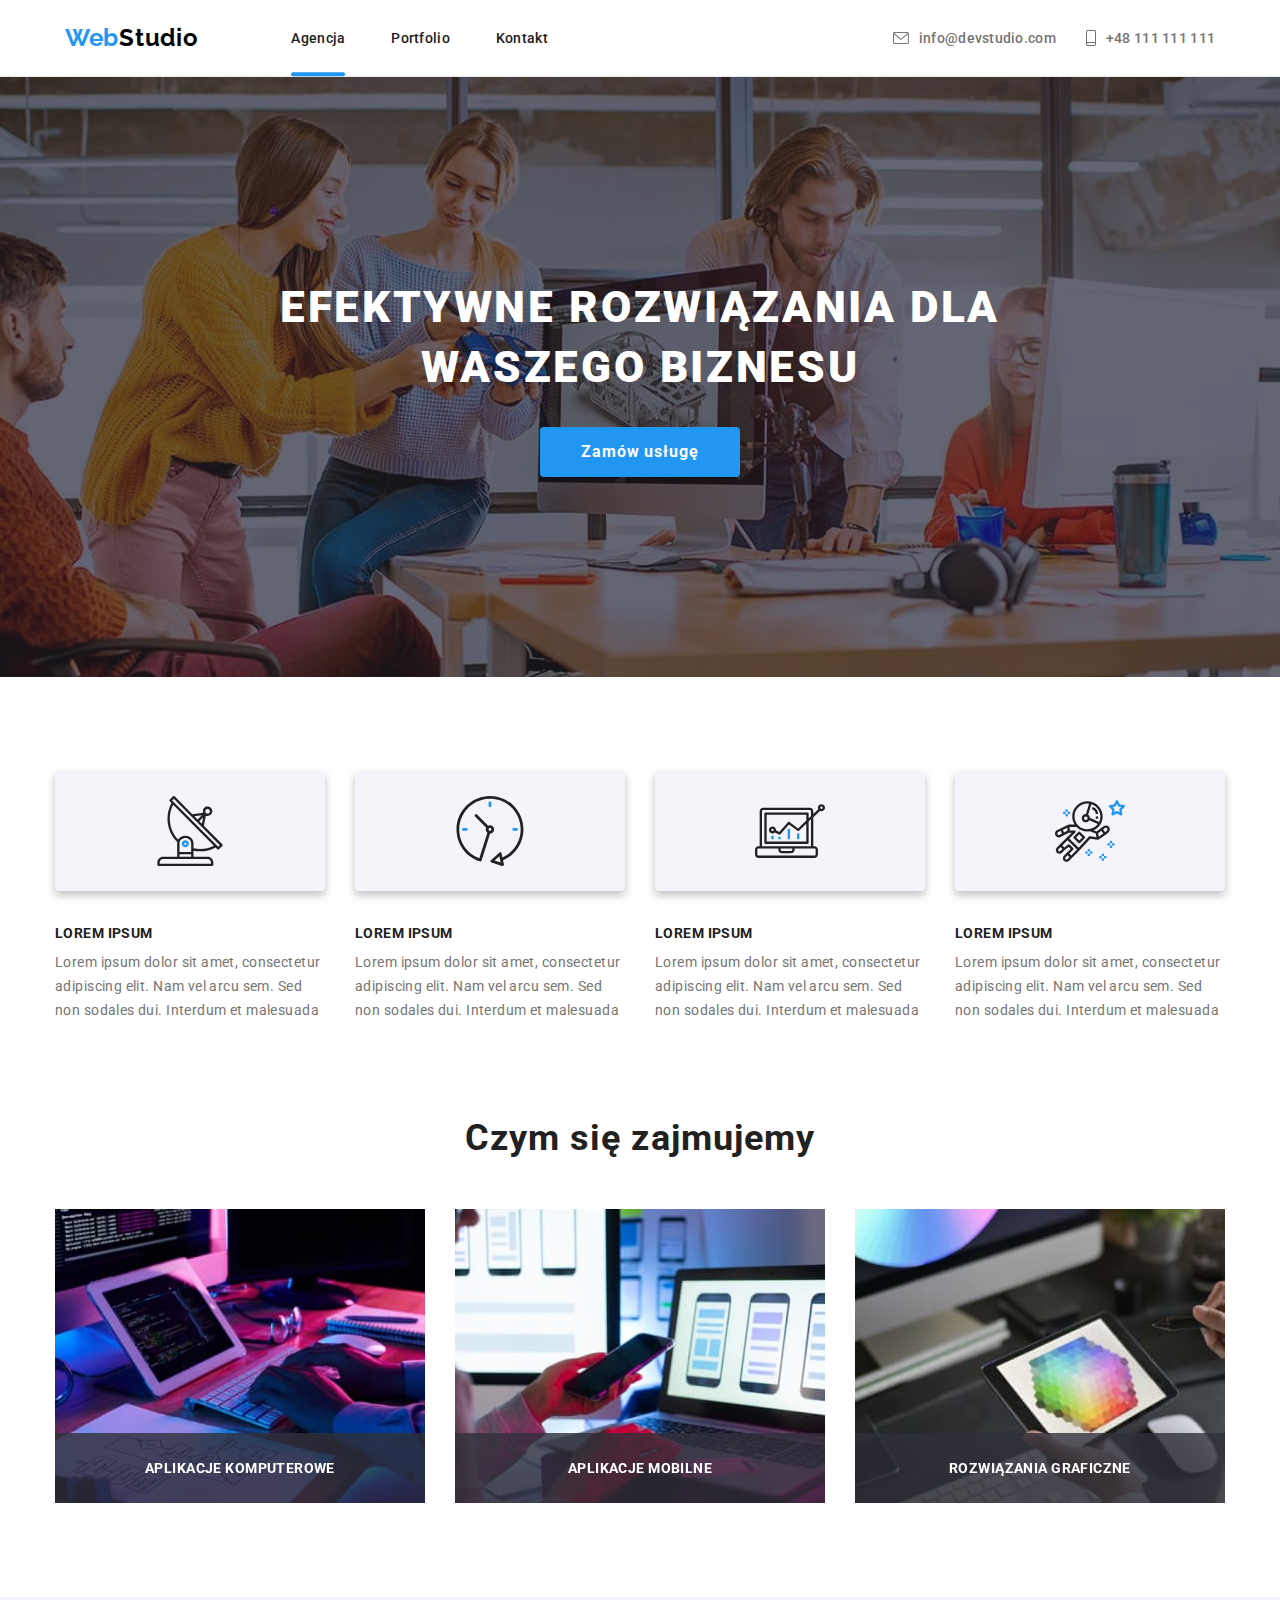
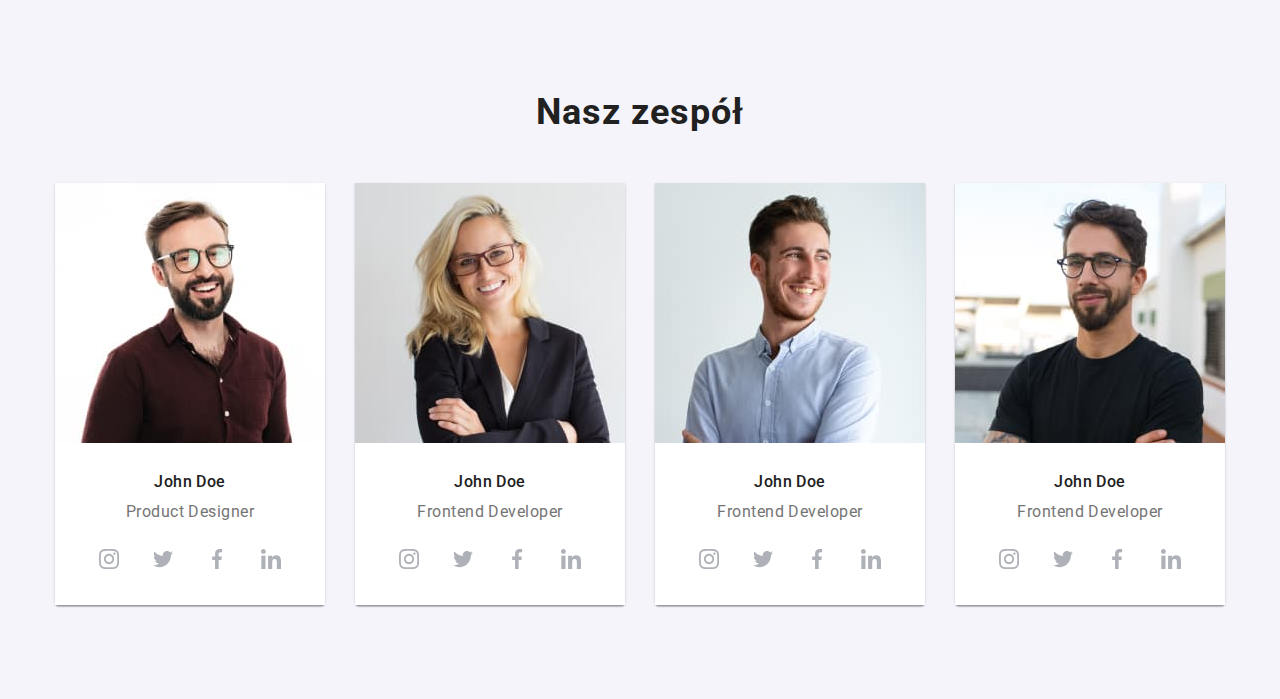
==== commit 558c2a6d: "team koniec" ====
--- a/index.html
+++ b/index.html
@@ -130,7 +130,7 @@
                               <figure class="team__figure">
                                     <picture>
                                           <source srcset="./images/team/teamcard1mobile1x.jpg 1x, ./images/team/teamcard1mobile@2x.jpg 2x" media="(min-width: 320px) and (max-width: 767px)" />
-                                          <source srcset="./images/team/teamcard1tablet1x.jpg 1x, ./images/team/teamcard1tablet@2x.jpg 2x" media="(min-width: 768px) and (max-width: 1199px)" />
+                                          <source srcset="./images/team/teamcard1tablet1x.jpg 1x, ./images/team/teamcard1tablet@2x.jpg 2x" media="(min-width: 768px) and (max-width: 1200px)" />
                                           <source srcset="./images/team/teamcard1desktop1x.jpg 1x, ./images/team/teamcard1desktop@2x.jpg 2x" media="(min-width: 1200px)" />
                                           <img class="team__image" src="./images/team/teamcard1mobile1x.jpg" alt="zdjecie product designer" />
                                     </picture>                                    
@@ -168,7 +168,7 @@
                               <figure class="team__figure">
                                     <picture>
                                           <source srcset="./images/team/teamcard2mobile1x.jpg 1x, ./images/team/teamcard2mobile@2x.jpg 2x" media="(min-width: 320px) and (max-width: 767px)" />
-                                          <source srcset="./images/team/teamcard2tablet1x.jpg 1x, ./images/team/teamcard2tablet@2x.jpg 2x" media="(min-width: 768px) and (max-width: 1199px)" />
+                                          <source srcset="./images/team/teamcard2tablet1x.jpg 1x, ./images/team/teamcard2tablet@2x.jpg 2x" media="(min-width: 768px) and (max-width: 1200px)" />
                                           <source srcset="./images/team/teamcard2desktop1x.jpg 1x, ./images/team/teamcard2desktop@2x.jpg 2x" media="(min-width: 1200px)" />
                                           <img class="team__image" src="./images/team/teamcard2mobile1x.jpg" alt="zdjecie product designer" />
                                     </picture>
@@ -206,7 +206,7 @@
                               <figure class="team__figure">
                                     <picture>
                                           <source srcset="./images/team/teamcard3mobile1x.jpg 1x, ./images/team/teamcard3mobile@2x.jpg 2x" media="(min-width: 320px) and (max-width: 767px)" />
-                                          <source srcset="./images/team/teamcard3tablet1x.jpg 1x, ./images/team/teamcard3tablet@2x.jpg 2x" media="(min-width: 768px) and (max-width: 1199px)" />
+                                          <source srcset="./images/team/teamcard3tablet1x.jpg 1x, ./images/team/teamcard3tablet@2x.jpg 2x" media="(min-width: 768px) and (max-width: 1200px)" />
                                           <source srcset="./images/team/teamcard3desktop1x.jpg 1x, ./images/team/teamcard3desktop@2x.jpg 2x" media="(min-width: 1200px)" />
                                           <img class="team__image" src="./images/team/teamcard3mobile1x.jpg" alt="zdjecie product designer" />
                                     </picture>
@@ -244,7 +244,7 @@
                               <figure class="team__figure">
                                     <picture>
                                           <source srcset="./images/team/teamcard4mobile1x.jpg 1x, ./images/team/teamcard4mobile@2x.jpg 2x" media="(min-width: 320px) and (max-width: 767px)" />
-                                          <source srcset="./images/team/teamcard4tablet1x.jpg 1x, ./images/team/teamcard4tablet@2x.jpg 2x" media="(min-width: 768px) and (max-width: 1199px)" />
+                                          <source srcset="./images/team/teamcard4tablet1x.jpg 1x, ./images/team/teamcard4tablet@2x.jpg 2x" media="(min-width: 768px) and (max-width: 1200px)" />
                                           <source srcset="./images/team/teamcard4desktop1x.jpg 1x, ./images/team/teamcard4desktop@2x.jpg 2x" media="(min-width: 1200px)" />
                                           <img class="team__image" src="./images/team/teamcard4mobile1x.jpg" alt="zdjecie product designer" />
                                     </picture>
--- a/css/main.min.css
+++ b/css/main.min.css
@@ -1,2 +1,2 @@
-:root{--main-font: "Roboto", sans-serif;--second-font: "Raleway", sans-serif;--main-color: #212121;--second-color: #757575;--white-color: #ffffff;--decorative-color: #2196f3;--main-background-color: #2f303a;--black-color: #000000;--second-background-color: #f5f4fa;--menu-border-color: #ECECEC;--portfolio-list-border-color: #EEE;--icon-first-color: #AFB1B8}.hidden{-moz-appearance:none;-webkit-appearance:none;appearance:none}.is-hidden{opacity:0;pointer-events:none}body{font-family:var(--main-font),"Raleway",sans-serif;color:var(--main-color);margin:0 auto}h1,h2,h3,h4,h5,h6{margin:0}ul,ol{padding:0;margin:0}p{padding:0}img{display:block}.list{display:flex;justify-content:center;align-items:center;list-style:none}.container{width:100%;padding:0 15px;margin:0 auto}.page-header .container{display:flex;align-items:center;justify-content:space-between}.hero .container{padding:118px 0}.page-footer .container{display:flex;align-items:center;justify-content:center}@media screen and (min-width: 480px){.container{max-width:480px}}@media screen and (min-width: 768px){.container{max-width:768px}.page-header .container{justify-content:center}}@media screen and (min-width: 1200px){.container{max-width:1200px}.hero .container{padding:200px 0}}.section{padding-bottom:60px;padding-top:60px}@media screen and (min-width: 1200px){.section{padding-bottom:94px;padding-top:94px}}.second-heading{font-weight:700;font-size:28px;line-height:1.179;text-align:center;letter-spacing:0.03em;color:var(--main-color);padding-bottom:50px}@media screen and (min-width: 1200px){.second-heading{font-size:36px;line-height:1.167}}.third-heading{font-weight:700;font-size:14px;line-height:1.143;letter-spacing:0.03em;text-transform:uppercase;text-align:center}@media screen and (min-width: 768px){.third-heading{text-align:left}}.logo{font-family:var(--second-font);font-weight:700;font-size:24px;line-height:1.167;letter-spacing:0.03em;text-decoration:none}.logo__span{color:var(--decorative-color)}.button{font-weight:700;font-size:16px;line-height:1.875;text-align:center;letter-spacing:0.06em;color:var(--white-color);background-color:var(--decorative-color);box-shadow:0px 4px 4px rgba(0,0,0,0.15);border-style:none;border-radius:4px;cursor:pointer}.socials:not(:last-child){margin-right:10px}.socials__link{display:flex;padding:12px;border-radius:50%;fill:var(--icon-first-color);transition-duration:250ms;transition-timing-function:cubic-bezier(0.4, 0, 0.2, 1)}.socials__link--light{transition-property:fill, background-color}.socials__link--light:hover,.socials__link--light:focus{fill:var(--white-color);background-color:var(--decorative-color)}.socials__link--dark{fill:var(--white-color);background-color:rgba(255,255,255,0.1);transition-property:background-color}.socials__link--dark:hover,.socials__link--dark:focus{background-color:var(--decorative-color)}.address{font-style:normal;font-weight:400;font-size:14px;line-height:1.714;letter-spacing:0.03em;color:var(--white-color);white-space:pre}.address__span{display:inline-block;margin-bottom:9px}.address__contact{display:inline-block;font-weight:400;color:rgba(255,255,255,0.6);text-decoration:none;transition-property:color;transition-duration:250ms;transition-timing-function:cubic-bezier(0.4, 0, 0.2, 1)}.address__contact:hover,.address__contact:focus{color:var(--decorative-color)}.address__contact:not(:last-child){margin-bottom:9px}.backdrop{position:fixed;left:0;top:0;width:100%;height:100%;background-color:rgba(0,0,0,0.2);transition:opacity 250ms cubic-bezier(0.4, 0, 0.2, 1)}.page-header{padding:0;padding-top:16px;padding-bottom:16px;border-bottom:1px solid var(--menu-border-color)}.page-header__list{display:none}.page-header__logo{color:var(--black-color)}.page-header__burger-icon{width:24px;height:16px;transition-property:fill;transition-duration:250ms;transition-timing-function:cubic-bezier(0.4, 0, 0.2, 1)}.page-header__burger-icon:hover,.page-header__burger-icon:focus{fill:var(--decorative-color);cursor:pointer}@media screen and (min-width: 768px){.page-header{padding-top:21px;padding-bottom:21px}.page-header__burger-icon{display:none}.page-header__list{display:block}.page-header__item:not(:last-child){margin-bottom:10px}.page-header__mail-icon{margin-right:8px;width:14px;height:10px}.page-header__phone-icon{margin-right:8px;width:10px;height:14px}.page-header__contact{display:flex;align-items:center;font-weight:500;font-size:12px;line-height:1.167;letter-spacing:0.02em;text-decoration:none;color:var(--second-color);fill:var(--second-color);transition-property:color, fill;transition-duration:250ms;transition-timing-function:cubic-bezier(0.4, 0, 0.2, 1)}.page-header__contact:hover,.page-header__contact:focus{color:var(--decorative-color);fill:var(--decorative-color)}}@media screen and (min-width: 1200px){.page-header{padding-top:24px;padding-bottom:24px}.page-header__list{display:flex;justify-content:center;align-items:center}.page-header__item:not(:last-child){margin:0;margin-right:30px}.page-header__mail-icon{margin-right:10px;width:16px;height:12px}.page-header__phone-icon{margin-right:10px;width:10px;height:16px}.page-header__contact{font-size:14px;line-height:1.143}}.navigation{display:none}@media screen and (min-width: 768px){.navigation{display:inline-block}.navigation__item:not(:last-child){margin-right:60px}.navigation__list{margin-right:101px;margin-left:83px}.navigation__link{display:inline-block;position:relative;font-weight:500;font-size:14px;line-height:1.143;letter-spacing:0.02em;text-decoration:none;color:var(--main-color);transition-property:color;transition-duration:250ms;transition-timing-function:cubic-bezier(0.4, 0, 0.2, 1)}.navigation__link:hover,.navigation__link:focus{color:var(--decorative-color)}.navigation__link::after{content:"";position:absolute;width:100%;height:0;bottom:0;left:0;background-color:var(--decorative-color);transform:translateY(25px);border-radius:2px;transition:height 250ms cubic-bezier(0.4, 0, 0.2, 1),transform 250ms cubic-bezier(0.4, 0, 0.2, 1)}.navigation__link:hover::after,.navigation__link:focus::after{height:4px;transform:translateY(32.25px)}.navigation__link--active::after{content:"";display:block;position:absolute;width:100%;height:4px;bottom:0;left:0;background-color:var(--decorative-color);transform:translateY(32.25px);border-radius:2px}}@media screen and (min-width: 1200px){.navigation__item:not(:last-child){margin-right:46px}.navigation__list{margin-right:345px;margin-left:93px}.navigation__link::after{transform:translateY(25px)}.navigation__link:hover::after,.navigation__link:focus::after{transform:translateY(30.25px)}.navigation__link--active::after{transform:translateY(30.25px)}}.hero{padding:0;background-color:var(--main-background-color);background-image:linear-gradient(rgba(47,48,58,0.4), rgba(47,48,58,0.4)),url("../images/background/backgroundmobile1x.jpg");background-repeat:no-repeat;background-position:center top;background-size:cover}.hero__heading{font-weight:900;font-size:26px;line-height:1.615;text-align:center;letter-spacing:0.06em;text-transform:uppercase;color:var(--white-color);margin-bottom:30px}.hero__button{display:block;padding:10px 41px;margin:0 auto}@media screen and (min-device-pixel-ratio: 2) and (min-width: 320px) and (max-width: 767px), screen and (-webkit-min-device-pixel-ratio: 2) and (min-width: 320px) and (max-width: 767px), screen and (min-resolution: 192dpi) and (min-width: 320px) and (max-width: 767px), screen and (min-resolution: 2dppx) and (min-width: 320px) and (max-width: 767px){.hero{background-image:linear-gradient(rgba(47,48,58,0.4), rgba(47,48,58,0.4)),url("../images/background/backgroundmobile@2x.jpg")}}@media screen and (min-width: 768px){.hero{background-image:linear-gradient(rgba(47,48,58,0.4), rgba(47,48,58,0.4)),url("../images/background/backgroundtablet1x.jpg")}}@media screen and (min-device-pixel-ratio: 2) and (min-width: 768px) and (max-width: 1199px), screen and (-webkit-min-device-pixel-ratio: 2) and (min-width: 768px) and (max-width: 1199px), screen and (min-resolution: 192dpi) and (min-width: 768px) and (max-width: 1199px), screen and (min-resolution: 2dppx) and (min-width: 768px) and (max-width: 1199px){.hero{background-image:linear-gradient(rgba(47,48,58,0.4), rgba(47,48,58,0.4)),url("../images/background/backgroundtablet@2x.jpg")}}@media screen and (min-width: 1200px){.hero{background-image:linear-gradient(rgba(47,48,58,0.4), rgba(47,48,58,0.4)),url("../images/background/backgrounddesktop1x.jpg")}.hero__heading{font-weight:900;font-size:44px;line-height:1.364}}@media screen and (min-device-pixel-ratio: 2) and (min-width: 1200px) and (max-width: 1600px), screen and (-webkit-min-device-pixel-ratio: 2) and (min-width: 1200px) and (max-width: 1600px), screen and (min-resolution: 192dpi) and (min-width: 1200px) and (max-width: 1600px), screen and (min-resolution: 2dppx) and (min-width: 1200px) and (max-width: 1600px){.hero{background-image:linear-gradient(rgba(47,48,58,0.4), rgba(47,48,58,0.4)),url("../images/background/backgrounddesktop@2x.jpg")}}.advantages__list{display:flex;flex-direction:column;align-items:center;list-style:none}.advantages__icon{background-color:var(--second-background-color);width:100%;height:120px;border-radius:4px;padding:25px 100px;margin-bottom:30px;filter:drop-shadow(0px 4px 4px rgba(0,0,0,0.25))}.advantages__paragraph{font-size:14px;line-height:1.714;letter-spacing:0.03em;color:var(--second-color);margin:0;margin-top:10px}.advantages__item:not(:first-child){margin-top:30px}@media screen and (min-width: 768px){.advantages__list{display:flex;flex-direction:row;flex-wrap:wrap;margin-top:-30px;margin-right:-30px}.advantages__item{flex-basis:calc(100% / 2 - 30px);margin:0;margin-top:30px;margin-right:30px}.advantages__item:nth-of-type(2n){margin-right:0}}@media screen and (min-width: 1200px){.advantages__list{display:flex;flex-wrap:nowrap;justify-content:center;margin:0}.advantages__item{margin:0}.advantages__item:not(:last-child){margin-right:30px}.advantages__item:not(:first-child){margin-top:0}}.activities{display:none}@media screen and (min-width: 1200px){.activities{padding-top:0;display:flex;justify-content:center}.activities__label{position:absolute;background-color:rgba(47,48,58,0.8);padding:27px 90px;width:100%;bottom:0;left:0;z-index:1}.activities__paragraph{font-weight:700;font-size:14px;line-height:1.143;text-align:center;letter-spacing:0.03em;text-transform:uppercase;color:var(--white-color);margin:0 auto}.activities__item{position:relative}.activities__item:not(:last-child){margin-right:30px}}.team{background-color:var(--second-background-color)}.team__list{display:flex;flex-direction:column;list-style:none}.team__item:not(:last-child){margin-bottom:30px}.team__figure{box-shadow:0px 1px 3px rgba(0,0,0,0.12),0px 1px 1px rgba(0,0,0,0.14),0px 2px 1px rgba(0,0,0,0.2);border-radius:0px 0px 4px 4px;margin:0}.team__caption{display:block;font-weight:500;font-size:16px;line-height:1.186;text-align:center;letter-spacing:0.03em;background-color:var(--white-color);padding-top:30px;padding-bottom:24px}.team__span{display:inline-block;font-weight:400;font-size:16px;line-height:1.188;text-align:center;letter-spacing:0.03em;color:var(--second-color);margin-top:10px;margin-bottom:16px}@media screen and (min-width: 768px){.team__list{flex-direction:row;flex-wrap:wrap;list-style:none;margin-top:-30px;margin-right:-30px}.team__item{flex-basis:calc(100%/2 - 30px);margin-right:30px;margin-top:30px}.team__item:not(:nth-of-type(2n)){margin-right:0}.team__item:not(:last-child){margin-bottom:0}}.clients__item:not(:last-child){margin-right:30px}.clients__link{display:flex;padding:16px 32px;border-radius:4px;border:1px solid var(--icon-first-color);fill:var(--icon-first-color);transition-property:fill, border-color;transition-duration:250ms;transition-timing-function:cubic-bezier(0.4, 0, 0.2, 1)}.clients__link:hover,.clients__link:focus{fill:var(--decorative-color);border-color:var(--decorative-color)}.page-footer{background-color:var(--main-background-color);padding:0}.page-footer__third-heading{color:var(--white-color);margin-bottom:20px}.page-footer__logo{display:inline-block;color:var(--white-color);margin-bottom:20px}.page-footer__address-container{display:block;padding-top:60px;padding-bottom:60px}.page-footer__address{margin-right:70px}.page-footer__form-container{margin-left:78px}.page-footer__form{display:flex;align-items:center}.page-footer__button{display:flex;align-items:center;padding:10px;padding-left:42px;padding-right:27px}.page-footer__icon{margin-left:24px;width:24px;height:24px;fill:var(--white-color)}.page-footer__input{width:358px;padding:15px 0;padding-left:16px;margin-right:12px;background-color:transparent;border:1px solid rgba(255,255,255,0.3);filter:drop-shadow(0px 4px 4px rgba(0,0,0,0.15));border-radius:4px}.page-footer__input:placeholder-shown{font-size:16px;line-height:1.25;letter-spacing:0.03em;color:rgba(255,255,255,0.6)}.close-btn{position:absolute;background-color:transparent;cursor:pointer}.filters{padding-bottom:34px}.filters__item:not(:last-child){margin-right:8px}.filters__button{font-weight:500;font-size:16px;line-height:1.625;letter-spacing:0.03em;color:var(--main-color);background-color:var(--second-background-color);box-shadow:none;padding:6px 22px;transition-property:color, background-color, box-shadow;transition-duration:250ms;transition-timing-function:cubic-bezier(0.4, 0, 0.2, 1)}.filters__button:hover,.filters__button:focus{color:var(--white-color);background-color:var(--decorative-color);box-shadow:0px 3px 1px rgba(0,0,0,0.1),0px 1px 2px rgba(0,0,0,0.08),0px 2px 2px rgba(0,0,0,0.12)}.projects{padding-top:0}.projects__list{display:flex;flex-wrap:wrap;margin-right:-30px;margin-top:-30px;list-style:none}.projects__caption{font-weight:400;font-size:16px;line-height:1.875;letter-spacing:0.03em;color:var(--second-color);padding:20px 24px;border:1px solid var(--portfolio-list-border-color);border-top:none}.projects__title{font-weight:700;font-size:18px;line-height:2;letter-spacing:0.06em;color:var(--main-color)}.projects__container{position:relative;overflow:hidden}.projects__overlay{position:absolute;bottom:0;left:0;width:100%;height:100%;padding:49px;padding-left:24px;background-color:rgba(33,150,243,0.9);transform:translateY(100%)}.projects__paragraph{font-size:18px;line-height:1.556;color:var(--white-color);margin:0}.projects__item{margin-right:30px;margin-top:30px;flex-basis:calc(100% / 3 - 30px)}.projects__item:nth-of-type(3n){margin-right:0}.projects__figure{margin:0;transition-property:box-shadow;transition-duration:250ms;transition-timing-function:cubic-bezier(0.4, 0, 0.2, 1)}.projects__figure:hover{box-shadow:0px 1px 1px rgba(0,0,0,0.12),0px 4px 4px rgba(0,0,0,0.06),1px 4px 6px rgba(0,0,0,0.16);cursor:pointer}.projects__figure .projects__overlay{transition-property:transform;transition-duration:250ms;transition-timing-function:cubic-bezier(0.4, 0, 0.2, 1)}.projects__figure:hover .projects__overlay{transform:translateY(0)}.modal{position:absolute;top:50%;left:50%;transform:translate(-50%, -50%);width:94%;min-height:609px;background-color:var(--white-color);padding:40px}.modal__close-btn{width:30px;height:30px;padding:6px;border-radius:50%;border:1px solid rgba(0,0,0,0.1);position:absolute;top:8px;right:8px}.modal__heading{font-weight:700;font-size:20px;line-height:1.15;text-align:center;letter-spacing:0.03em;color:var(--main-color);margin-bottom:12px}.modal__form{display:block}.modal__field{font-size:12px;line-height:1.167;letter-spacing:0.01em;color:var(--second-color);margin-bottom:10px}.modal__field-wrapper{display:block;position:relative;margin-top:4px;margin-bottom:10px}.modal__icon{position:absolute;left:12px;top:50%;transform:translateY(-50%);width:18px;height:18px;transition:fill 250ms cubic-bezier(0.4, 0, 0.2, 1)}.modal__area-wrapper{display:block;position:relative;margin-top:4px;margin-bottom:20px}.modal__policy-wrapper{display:flex;justify-content:center;margin-bottom:30px}.modal__button{display:block;padding:10px 76px;margin:0 auto}.modal__input{width:100%;height:40px;border:1px solid rgba(33,33,33,0.2);border-radius:4px;padding-left:42px;transition:border-color 250ms cubic-bezier(0.4, 0, 0.2, 1)}.modal__input:focus{outline:none;border-color:var(--decorative-color)}.modal__input:focus+.modal__icon{fill:var(--decorative-color)}.modal__message{width:100%;height:120px;padding:12px 16px;border:1px solid rgba(33,33,33,0.2);border-radius:4px;resize:none;transition:border-color 250ms cubic-bezier(0.4, 0, 0.2, 1)}.modal__message:focus{outline:none;border-color:var(--decorative-color)}.modal__message:placeholder-shown{font-size:12px;line-height:1.167;letter-spacing:0.01em;color:rgba(117,117,117,0.5)}.modal__policy-label{display:flex;flex-wrap:wrap;align-items:center;font-size:12px;line-height:1.167;letter-spacing:0.03em;color:var(--second-color)}.modal__policy-label::before{content:"";margin-right:8px;display:inline-block;width:16px;height:16px;background-repeat:no-repeat;background-size:16px;background-image:url("data:image/svg+xml;charset=utf8,%3Csvg width='16' height='15' viewBox='0 0 16 15' fill='none' xmlns='http://www.w3.org/2000/svg'%3E%3Cpath d='M14.2222 1.66667V13.3333H1.77778V1.66667H14.2222ZM14.2222 0H1.77778C0.8 0 0 0.75 0 1.66667V13.3333C0 14.25 0.8 15 1.77778 15H14.2222C15.2 15 16 14.25 16 13.3333V1.66667C16 0.75 15.2 0 14.2222 0Z' fill='%23212121'/%3E%3C/svg%3E");transition:opacity 250ms cubic-bezier(0.4, 0, 0.2, 1);opacity:0.85}.modal__policy-input:checked+.modal__policy-label::before{background-image:url("data:image/svg+xml;charset=utf8,%3Csvg width='16' height='15' viewBox='0 0 16 15' fill='none' xmlns='http://www.w3.org/2000/svg'%3E%3Crect width='16' height='15' rx='2' fill='%232196F3'/%3E%3Cpath d='M3.95703 7.75166L3.88825 7.68604L3.81923 7.75141L2.93123 8.59258L2.85486 8.66492L2.93097 8.73753L6.42671 12.0724L6.49574 12.1382L6.56476 12.0724L14.069 4.91352L14.1449 4.84116L14.069 4.76881L13.1873 3.92764L13.1183 3.86183L13.0493 3.92761L6.49577 10.1735L3.95703 7.75166Z' fill='white' stroke='white' stroke-width='0.2'/%3E%3C/svg%3E");opacity:1}.modal__policy-link{display:inline-block;margin-left:3px;color:var(--decorative-color)}.modal__policy-link:not(:last-of-type){margin-right:3px}@media screen and (min-width: 768px){.modal{width:450px}}@media screen and (min-width: 1200px){.modal{width:528px;height:581px}}.mobile-menu{display:flex;flex-direction:column;justify-content:space-between;position:fixed;left:0;top:0;width:100%;height:100%;background-color:var(--white-color);padding:48px 40px;padding-right:17.291vw;transition:opacity 250ms cubic-bezier(0.4, 0, 0.2, 1)}.mobile-menu__nav-list{display:block;flex-grow:1}.mobile-menu__nav-item:not(:last-child){margin-bottom:32px}.mobile-menu__contact-list{display:block;margin-bottom:64px}.mobile-menu__contact-item:not(:last-child){margin-bottom:32px}.mobile-menu__phone{text-decoration:none;font-weight:500;font-size:34px;line-height:1.176;letter-spacing:0.02em;color:var(--decorative-color)}.mobile-menu__social-list{justify-content:space-between;flex-wrap:wrap}.mobile-menu__close-btn{width:40px;height:40px;padding:7px;border:none;top:10px;right:15px;transition-property:fill;transition-duration:250ms;transition-timing-function:cubic-bezier(0.4, 0, 0.2, 1)}.mobile-menu__close-btn:hover{fill:var(--decorative-color)}.mobile-menu__nav-link{font-weight:500;text-decoration:none;font-size:40px;line-height:1.175;letter-spacing:0.02em;color:var(--main-color);transition-property:color;transition-duration:250ms;transition-timing-function:cubic-bezier(0.4, 0, 0.2, 1)}.mobile-menu__nav-link:hover,.mobile-menu__nav-link:focus{color:var(--decorative-color)}.mobile-menu__mail{text-decoration:none;font-weight:500;font-size:24px;line-height:1.167;letter-spacing:0.02em;color:var(--second-color);transition-property:color;transition-duration:250ms;transition-timing-function:cubic-bezier(0.4, 0, 0.2, 1)}.mobile-menu__mail:hover,.mobile-menu__mail:focus{color:var(--decorative-color)}.mobile-menu__social-link{text-decoration:none;font-weight:500;font-size:18px;line-height:1.223;letter-spacing:0.02em;color:var(--decorative-color);position:relative}.mobile-menu__social-item{position:relative}.mobile-menu__social-item:not(:first-child)::before{content:"";position:absolute;left:0;top:0;width:0;height:100%;border:1px solid rgba(33,33,33,0.2);transform:translateX(-10px)}
+:root{--main-font: "Roboto", sans-serif;--second-font: "Raleway", sans-serif;--main-color: #212121;--second-color: #757575;--white-color: #ffffff;--decorative-color: #2196f3;--main-background-color: #2f303a;--black-color: #000000;--second-background-color: #f5f4fa;--menu-border-color: #ECECEC;--portfolio-list-border-color: #EEE;--icon-first-color: #AFB1B8}.hidden{-moz-appearance:none;-webkit-appearance:none;appearance:none}.is-hidden{opacity:0;pointer-events:none}body{font-family:var(--main-font),"Raleway",sans-serif;color:var(--main-color);margin:0 auto}h1,h2,h3,h4,h5,h6{margin:0}ul,ol{padding:0;margin:0}p{padding:0}img{display:block}.list{display:flex;justify-content:center;align-items:center;list-style:none}.container{width:100%;padding:0 15px;margin:0 auto}.page-header .container{display:flex;align-items:center;justify-content:space-between}.hero .container{padding:118px 0}.page-footer .container{display:flex;align-items:center;justify-content:center}@media screen and (min-width: 480px){.container{max-width:480px}}@media screen and (min-width: 768px){.container{max-width:768px}.page-header .container{justify-content:center}}@media screen and (min-width: 1200px){.container{max-width:1200px}.hero .container{padding:200px 0}}.section{padding-bottom:60px;padding-top:60px}@media screen and (min-width: 1200px){.section{padding-bottom:94px;padding-top:94px}}.second-heading{font-weight:700;font-size:28px;line-height:1.179;text-align:center;letter-spacing:0.03em;color:var(--main-color);margin-bottom:50px}@media screen and (min-width: 1200px){.second-heading{font-size:36px;line-height:1.167}}.third-heading{font-weight:700;font-size:14px;line-height:1.143;letter-spacing:0.03em;text-transform:uppercase;text-align:center}@media screen and (min-width: 768px){.third-heading{text-align:left}}.logo{font-family:var(--second-font);font-weight:700;font-size:24px;line-height:1.167;letter-spacing:0.03em;text-decoration:none}.logo__span{color:var(--decorative-color)}.button{font-weight:700;font-size:16px;line-height:1.875;text-align:center;letter-spacing:0.06em;color:var(--white-color);background-color:var(--decorative-color);box-shadow:0px 4px 4px rgba(0,0,0,0.15);border-style:none;border-radius:4px;cursor:pointer}.socials:not(:last-child){margin-right:10px}.socials__link{display:flex;padding:12px;border-radius:50%;fill:var(--icon-first-color);transition-duration:250ms;transition-timing-function:cubic-bezier(0.4, 0, 0.2, 1)}.socials__link--light{transition-property:fill, background-color}.socials__link--light:hover,.socials__link--light:focus{fill:var(--white-color);background-color:var(--decorative-color)}.socials__link--dark{fill:var(--white-color);background-color:rgba(255,255,255,0.1);transition-property:background-color}.socials__link--dark:hover,.socials__link--dark:focus{background-color:var(--decorative-color)}.address{font-style:normal;font-weight:400;font-size:14px;line-height:1.714;letter-spacing:0.03em;color:var(--white-color);white-space:pre}.address__span{display:inline-block;margin-bottom:9px}.address__contact{display:inline-block;font-weight:400;color:rgba(255,255,255,0.6);text-decoration:none;transition-property:color;transition-duration:250ms;transition-timing-function:cubic-bezier(0.4, 0, 0.2, 1)}.address__contact:hover,.address__contact:focus{color:var(--decorative-color)}.address__contact:not(:last-child){margin-bottom:9px}.backdrop{position:fixed;left:0;top:0;width:100%;height:100%;background-color:rgba(0,0,0,0.2);transition:opacity 250ms cubic-bezier(0.4, 0, 0.2, 1)}.page-header{padding:0;padding-top:16px;padding-bottom:16px;border-bottom:1px solid var(--menu-border-color)}.page-header__list{display:none}.page-header__logo{color:var(--black-color)}.page-header__burger-icon{width:24px;height:16px;transition-property:fill;transition-duration:250ms;transition-timing-function:cubic-bezier(0.4, 0, 0.2, 1)}.page-header__burger-icon:hover,.page-header__burger-icon:focus{fill:var(--decorative-color);cursor:pointer}@media screen and (min-width: 768px){.page-header{padding-top:21px;padding-bottom:21px}.page-header__burger-icon{display:none}.page-header__list{display:block}.page-header__item:not(:last-child){margin-bottom:10px}.page-header__mail-icon{margin-right:8px;width:14px;height:10px}.page-header__phone-icon{margin-right:8px;width:10px;height:14px}.page-header__contact{display:flex;align-items:center;font-weight:500;font-size:12px;line-height:1.167;letter-spacing:0.02em;text-decoration:none;color:var(--second-color);fill:var(--second-color);transition-property:color, fill;transition-duration:250ms;transition-timing-function:cubic-bezier(0.4, 0, 0.2, 1)}.page-header__contact:hover,.page-header__contact:focus{color:var(--decorative-color);fill:var(--decorative-color)}}@media screen and (min-width: 1200px){.page-header{padding-top:24px;padding-bottom:24px}.page-header__list{display:flex;justify-content:center;align-items:center}.page-header__item:not(:last-child){margin:0;margin-right:30px}.page-header__mail-icon{margin-right:10px;width:16px;height:12px}.page-header__phone-icon{margin-right:10px;width:10px;height:16px}.page-header__contact{font-size:14px;line-height:1.143}}.navigation{display:none}@media screen and (min-width: 768px){.navigation{display:inline-block}.navigation__item:not(:last-child){margin-right:60px}.navigation__list{margin-right:101px;margin-left:83px}.navigation__link{display:inline-block;position:relative;font-weight:500;font-size:14px;line-height:1.143;letter-spacing:0.02em;text-decoration:none;color:var(--main-color);transition-property:color;transition-duration:250ms;transition-timing-function:cubic-bezier(0.4, 0, 0.2, 1)}.navigation__link:hover,.navigation__link:focus{color:var(--decorative-color)}.navigation__link::after{content:"";position:absolute;width:100%;height:0;bottom:0;left:0;background-color:var(--decorative-color);transform:translateY(25px);border-radius:2px;transition:height 250ms cubic-bezier(0.4, 0, 0.2, 1),transform 250ms cubic-bezier(0.4, 0, 0.2, 1)}.navigation__link:hover::after,.navigation__link:focus::after{height:4px;transform:translateY(32.25px)}.navigation__link--active::after{content:"";display:block;position:absolute;width:100%;height:4px;bottom:0;left:0;background-color:var(--decorative-color);transform:translateY(32.25px);border-radius:2px}}@media screen and (min-width: 1200px){.navigation__item:not(:last-child){margin-right:46px}.navigation__list{margin-right:345px;margin-left:93px}.navigation__link::after{transform:translateY(25px)}.navigation__link:hover::after,.navigation__link:focus::after{transform:translateY(30.25px)}.navigation__link--active::after{transform:translateY(30.25px)}}.hero{padding:0;background-color:var(--main-background-color);background-image:linear-gradient(rgba(47,48,58,0.4), rgba(47,48,58,0.4)),url("../images/background/backgroundmobile1x.jpg");background-repeat:no-repeat;background-position:center top;background-size:cover}.hero__heading{font-weight:900;font-size:26px;line-height:1.615;text-align:center;letter-spacing:0.06em;text-transform:uppercase;color:var(--white-color);margin-bottom:30px}.hero__button{display:block;padding:10px 41px;margin:0 auto}@media screen and (min-device-pixel-ratio: 2) and (min-width: 320px) and (max-width: 767px), screen and (-webkit-min-device-pixel-ratio: 2) and (min-width: 320px) and (max-width: 767px), screen and (min-resolution: 192dpi) and (min-width: 320px) and (max-width: 767px), screen and (min-resolution: 2dppx) and (min-width: 320px) and (max-width: 767px){.hero{background-image:linear-gradient(rgba(47,48,58,0.4), rgba(47,48,58,0.4)),url("../images/background/backgroundmobile@2x.jpg")}}@media screen and (min-width: 768px){.hero{background-image:linear-gradient(rgba(47,48,58,0.4), rgba(47,48,58,0.4)),url("../images/background/backgroundtablet1x.jpg")}}@media screen and (min-device-pixel-ratio: 2) and (min-width: 768px) and (max-width: 1199px), screen and (-webkit-min-device-pixel-ratio: 2) and (min-width: 768px) and (max-width: 1199px), screen and (min-resolution: 192dpi) and (min-width: 768px) and (max-width: 1199px), screen and (min-resolution: 2dppx) and (min-width: 768px) and (max-width: 1199px){.hero{background-image:linear-gradient(rgba(47,48,58,0.4), rgba(47,48,58,0.4)),url("../images/background/backgroundtablet@2x.jpg")}}@media screen and (min-width: 1200px){.hero{background-image:linear-gradient(rgba(47,48,58,0.4), rgba(47,48,58,0.4)),url("../images/background/backgrounddesktop1x.jpg")}.hero__heading{font-weight:900;font-size:44px;line-height:1.364}}@media screen and (min-device-pixel-ratio: 2) and (min-width: 1200px) and (max-width: 1600px), screen and (-webkit-min-device-pixel-ratio: 2) and (min-width: 1200px) and (max-width: 1600px), screen and (min-resolution: 192dpi) and (min-width: 1200px) and (max-width: 1600px), screen and (min-resolution: 2dppx) and (min-width: 1200px) and (max-width: 1600px){.hero{background-image:linear-gradient(rgba(47,48,58,0.4), rgba(47,48,58,0.4)),url("../images/background/backgrounddesktop@2x.jpg")}}.advantages__list{display:flex;flex-direction:column;align-items:center;list-style:none}.advantages__icon{background-color:var(--second-background-color);width:100%;height:120px;border-radius:4px;padding:25px 100px;margin-bottom:30px;filter:drop-shadow(0px 4px 4px rgba(0,0,0,0.25))}.advantages__paragraph{font-size:14px;line-height:1.714;letter-spacing:0.03em;color:var(--second-color);margin:0;margin-top:10px}.advantages__item:not(:first-child){margin-top:30px}@media screen and (min-width: 768px){.advantages__list{display:flex;flex-direction:row;flex-wrap:wrap;margin-top:-30px;margin-right:-30px}.advantages__item{flex-basis:calc(100% / 2 - 30px);margin:0;margin-top:30px;margin-right:30px}.advantages__item:nth-of-type(2n){margin-right:0}}@media screen and (min-width: 1200px){.advantages__list{display:flex;flex-wrap:nowrap;justify-content:center;margin:0}.advantages__item{margin:0}.advantages__item:not(:last-child){margin-right:30px}.advantages__item:not(:first-child){margin-top:0}}.activities{display:none}@media screen and (min-width: 1200px){.activities{padding-top:0;display:flex;justify-content:center}.activities__label{position:absolute;background-color:rgba(47,48,58,0.8);padding:27px 90px;width:100%;bottom:0;left:0;z-index:1}.activities__paragraph{font-weight:700;font-size:14px;line-height:1.143;text-align:center;letter-spacing:0.03em;text-transform:uppercase;color:var(--white-color);margin:0 auto}.activities__item{position:relative}.activities__item:not(:last-child){margin-right:30px}}.team{background-color:var(--second-background-color)}.team__list{display:flex;flex-direction:column;list-style:none}.team__item:not(:last-child){margin-bottom:30px}.team__figure{box-shadow:0px 1px 3px rgba(0,0,0,0.12),0px 1px 1px rgba(0,0,0,0.14),0px 2px 1px rgba(0,0,0,0.2);border-radius:0px 0px 4px 4px;margin:0}.team__caption{display:block;font-weight:500;font-size:16px;line-height:1.186;text-align:center;letter-spacing:0.03em;background-color:var(--white-color);padding-top:30px;padding-bottom:24px}.team__span{display:inline-block;font-weight:400;font-size:16px;line-height:1.188;text-align:center;letter-spacing:0.03em;color:var(--second-color);margin-top:10px;margin-bottom:16px}@media screen and (min-width: 768px){.team__list{flex-direction:row;flex-wrap:wrap;list-style:none;margin-top:-30px;margin-right:-30px}.team__item{flex-basis:calc(100%/2 - 30px);margin-right:30px;margin-top:30px}.team__item:not(:last-child){margin-bottom:0}}@media screen and (min-width: 1200px){.team__list{margin:0}.team__item{margin:0;flex-basis:auto}.team__item:not(:last-child){margin-right:30px;margin-bottom:0}}.clients__item:not(:last-child){margin-right:30px}.clients__link{display:flex;padding:16px 32px;border-radius:4px;border:1px solid var(--icon-first-color);fill:var(--icon-first-color);transition-property:fill, border-color;transition-duration:250ms;transition-timing-function:cubic-bezier(0.4, 0, 0.2, 1)}.clients__link:hover,.clients__link:focus{fill:var(--decorative-color);border-color:var(--decorative-color)}.page-footer{background-color:var(--main-background-color);padding:0}.page-footer__third-heading{color:var(--white-color);margin-bottom:20px}.page-footer__logo{display:inline-block;color:var(--white-color);margin-bottom:20px}.page-footer__address-container{display:block;padding-top:60px;padding-bottom:60px}.page-footer__address{margin-right:70px}.page-footer__form-container{margin-left:78px}.page-footer__form{display:flex;align-items:center}.page-footer__button{display:flex;align-items:center;padding:10px;padding-left:42px;padding-right:27px}.page-footer__icon{margin-left:24px;width:24px;height:24px;fill:var(--white-color)}.page-footer__input{width:358px;padding:15px 0;padding-left:16px;margin-right:12px;background-color:transparent;border:1px solid rgba(255,255,255,0.3);filter:drop-shadow(0px 4px 4px rgba(0,0,0,0.15));border-radius:4px}.page-footer__input:placeholder-shown{font-size:16px;line-height:1.25;letter-spacing:0.03em;color:rgba(255,255,255,0.6)}.close-btn{position:absolute;background-color:transparent;cursor:pointer}.filters{padding-bottom:34px}.filters__item:not(:last-child){margin-right:8px}.filters__button{font-weight:500;font-size:16px;line-height:1.625;letter-spacing:0.03em;color:var(--main-color);background-color:var(--second-background-color);box-shadow:none;padding:6px 22px;transition-property:color, background-color, box-shadow;transition-duration:250ms;transition-timing-function:cubic-bezier(0.4, 0, 0.2, 1)}.filters__button:hover,.filters__button:focus{color:var(--white-color);background-color:var(--decorative-color);box-shadow:0px 3px 1px rgba(0,0,0,0.1),0px 1px 2px rgba(0,0,0,0.08),0px 2px 2px rgba(0,0,0,0.12)}.projects{padding-top:0}.projects__list{display:flex;flex-wrap:wrap;margin-right:-30px;margin-top:-30px;list-style:none}.projects__caption{font-weight:400;font-size:16px;line-height:1.875;letter-spacing:0.03em;color:var(--second-color);padding:20px 24px;border:1px solid var(--portfolio-list-border-color);border-top:none}.projects__title{font-weight:700;font-size:18px;line-height:2;letter-spacing:0.06em;color:var(--main-color)}.projects__container{position:relative;overflow:hidden}.projects__overlay{position:absolute;bottom:0;left:0;width:100%;height:100%;padding:49px;padding-left:24px;background-color:rgba(33,150,243,0.9);transform:translateY(100%)}.projects__paragraph{font-size:18px;line-height:1.556;color:var(--white-color);margin:0}.projects__item{margin-right:30px;margin-top:30px;flex-basis:calc(100% / 3 - 30px)}.projects__item:nth-of-type(3n){margin-right:0}.projects__figure{margin:0;transition-property:box-shadow;transition-duration:250ms;transition-timing-function:cubic-bezier(0.4, 0, 0.2, 1)}.projects__figure:hover{box-shadow:0px 1px 1px rgba(0,0,0,0.12),0px 4px 4px rgba(0,0,0,0.06),1px 4px 6px rgba(0,0,0,0.16);cursor:pointer}.projects__figure .projects__overlay{transition-property:transform;transition-duration:250ms;transition-timing-function:cubic-bezier(0.4, 0, 0.2, 1)}.projects__figure:hover .projects__overlay{transform:translateY(0)}.modal{position:absolute;top:50%;left:50%;transform:translate(-50%, -50%);width:94%;min-height:609px;background-color:var(--white-color);padding:40px}.modal__close-btn{width:30px;height:30px;padding:6px;border-radius:50%;border:1px solid rgba(0,0,0,0.1);position:absolute;top:8px;right:8px}.modal__heading{font-weight:700;font-size:20px;line-height:1.15;text-align:center;letter-spacing:0.03em;color:var(--main-color);margin-bottom:12px}.modal__form{display:block}.modal__field{font-size:12px;line-height:1.167;letter-spacing:0.01em;color:var(--second-color);margin-bottom:10px}.modal__field-wrapper{display:block;position:relative;margin-top:4px;margin-bottom:10px}.modal__icon{position:absolute;left:12px;top:50%;transform:translateY(-50%);width:18px;height:18px;transition:fill 250ms cubic-bezier(0.4, 0, 0.2, 1)}.modal__area-wrapper{display:block;position:relative;margin-top:4px;margin-bottom:20px}.modal__policy-wrapper{display:flex;justify-content:center;margin-bottom:30px}.modal__button{display:block;padding:10px 76px;margin:0 auto}.modal__input{width:100%;height:40px;border:1px solid rgba(33,33,33,0.2);border-radius:4px;padding-left:42px;transition:border-color 250ms cubic-bezier(0.4, 0, 0.2, 1)}.modal__input:focus{outline:none;border-color:var(--decorative-color)}.modal__input:focus+.modal__icon{fill:var(--decorative-color)}.modal__message{width:100%;height:120px;padding:12px 16px;border:1px solid rgba(33,33,33,0.2);border-radius:4px;resize:none;transition:border-color 250ms cubic-bezier(0.4, 0, 0.2, 1)}.modal__message:focus{outline:none;border-color:var(--decorative-color)}.modal__message:placeholder-shown{font-size:12px;line-height:1.167;letter-spacing:0.01em;color:rgba(117,117,117,0.5)}.modal__policy-label{display:flex;flex-wrap:wrap;align-items:center;font-size:12px;line-height:1.167;letter-spacing:0.03em;color:var(--second-color)}.modal__policy-label::before{content:"";margin-right:8px;display:inline-block;width:16px;height:16px;background-repeat:no-repeat;background-size:16px;background-image:url("data:image/svg+xml;charset=utf8,%3Csvg width='16' height='15' viewBox='0 0 16 15' fill='none' xmlns='http://www.w3.org/2000/svg'%3E%3Cpath d='M14.2222 1.66667V13.3333H1.77778V1.66667H14.2222ZM14.2222 0H1.77778C0.8 0 0 0.75 0 1.66667V13.3333C0 14.25 0.8 15 1.77778 15H14.2222C15.2 15 16 14.25 16 13.3333V1.66667C16 0.75 15.2 0 14.2222 0Z' fill='%23212121'/%3E%3C/svg%3E");transition:opacity 250ms cubic-bezier(0.4, 0, 0.2, 1);opacity:0.85}.modal__policy-input:checked+.modal__policy-label::before{background-image:url("data:image/svg+xml;charset=utf8,%3Csvg width='16' height='15' viewBox='0 0 16 15' fill='none' xmlns='http://www.w3.org/2000/svg'%3E%3Crect width='16' height='15' rx='2' fill='%232196F3'/%3E%3Cpath d='M3.95703 7.75166L3.88825 7.68604L3.81923 7.75141L2.93123 8.59258L2.85486 8.66492L2.93097 8.73753L6.42671 12.0724L6.49574 12.1382L6.56476 12.0724L14.069 4.91352L14.1449 4.84116L14.069 4.76881L13.1873 3.92764L13.1183 3.86183L13.0493 3.92761L6.49577 10.1735L3.95703 7.75166Z' fill='white' stroke='white' stroke-width='0.2'/%3E%3C/svg%3E");opacity:1}.modal__policy-link{display:inline-block;margin-left:3px;color:var(--decorative-color)}.modal__policy-link:not(:last-of-type){margin-right:3px}@media screen and (min-width: 768px){.modal{width:450px}}@media screen and (min-width: 1200px){.modal{width:528px;height:581px}}.mobile-menu{display:flex;flex-direction:column;justify-content:space-between;position:fixed;left:0;top:0;width:100%;height:100%;background-color:var(--white-color);padding:48px 40px;padding-right:17.291vw;transition:opacity 250ms cubic-bezier(0.4, 0, 0.2, 1)}.mobile-menu__nav-list{display:block;flex-grow:1}.mobile-menu__nav-item:not(:last-child){margin-bottom:32px}.mobile-menu__contact-list{display:block;margin-bottom:64px}.mobile-menu__contact-item:not(:last-child){margin-bottom:32px}.mobile-menu__phone{text-decoration:none;font-weight:500;font-size:34px;line-height:1.176;letter-spacing:0.02em;color:var(--decorative-color)}.mobile-menu__social-list{justify-content:space-between;flex-wrap:wrap}.mobile-menu__close-btn{width:40px;height:40px;padding:7px;border:none;top:10px;right:15px;transition-property:fill;transition-duration:250ms;transition-timing-function:cubic-bezier(0.4, 0, 0.2, 1)}.mobile-menu__close-btn:hover{fill:var(--decorative-color)}.mobile-menu__nav-link{font-weight:500;text-decoration:none;font-size:40px;line-height:1.175;letter-spacing:0.02em;color:var(--main-color);transition-property:color;transition-duration:250ms;transition-timing-function:cubic-bezier(0.4, 0, 0.2, 1)}.mobile-menu__nav-link:hover,.mobile-menu__nav-link:focus{color:var(--decorative-color)}.mobile-menu__mail{text-decoration:none;font-weight:500;font-size:24px;line-height:1.167;letter-spacing:0.02em;color:var(--second-color);transition-property:color;transition-duration:250ms;transition-timing-function:cubic-bezier(0.4, 0, 0.2, 1)}.mobile-menu__mail:hover,.mobile-menu__mail:focus{color:var(--decorative-color)}.mobile-menu__social-link{text-decoration:none;font-weight:500;font-size:18px;line-height:1.223;letter-spacing:0.02em;color:var(--decorative-color);position:relative}.mobile-menu__social-item{position:relative}.mobile-menu__social-item:not(:first-child)::before{content:"";position:absolute;left:0;top:0;width:0;height:100%;border:1px solid rgba(33,33,33,0.2);transform:translateX(-10px)}
 /*# sourceMappingURL=main.min.css.map */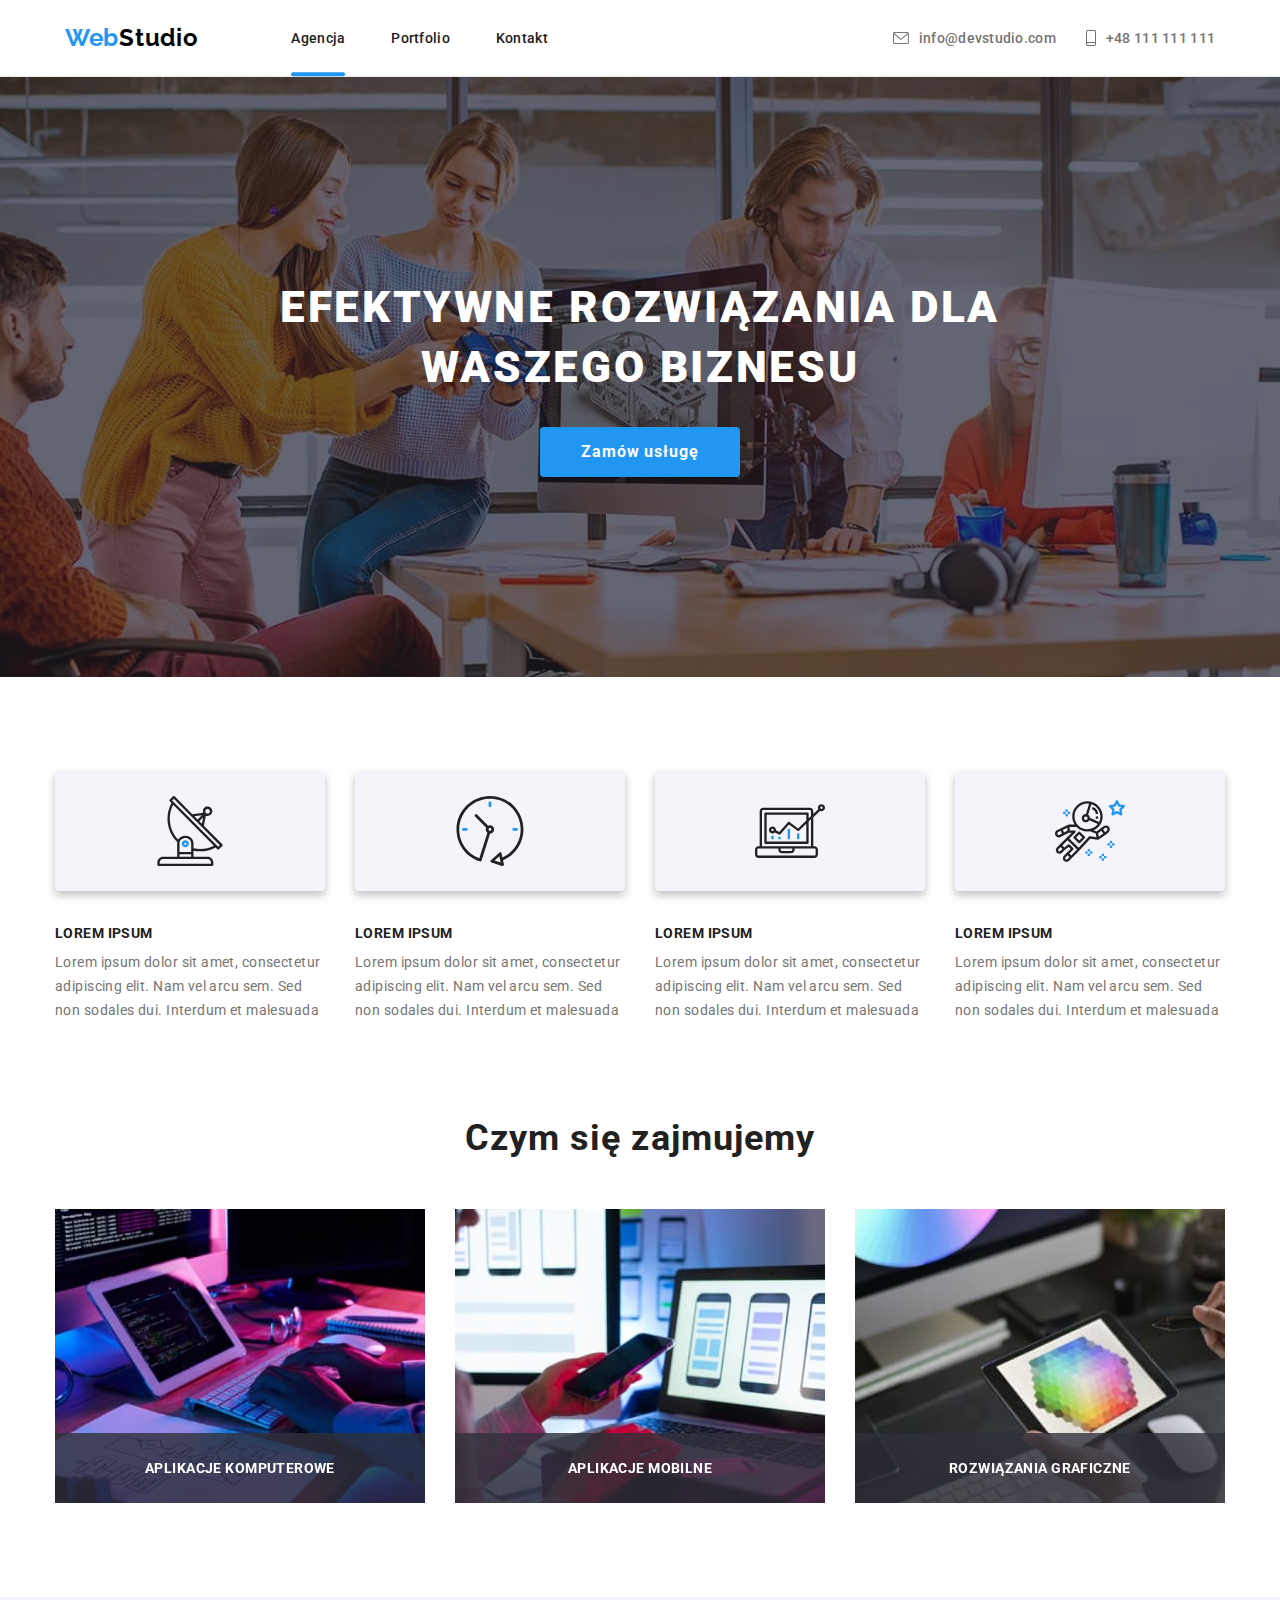
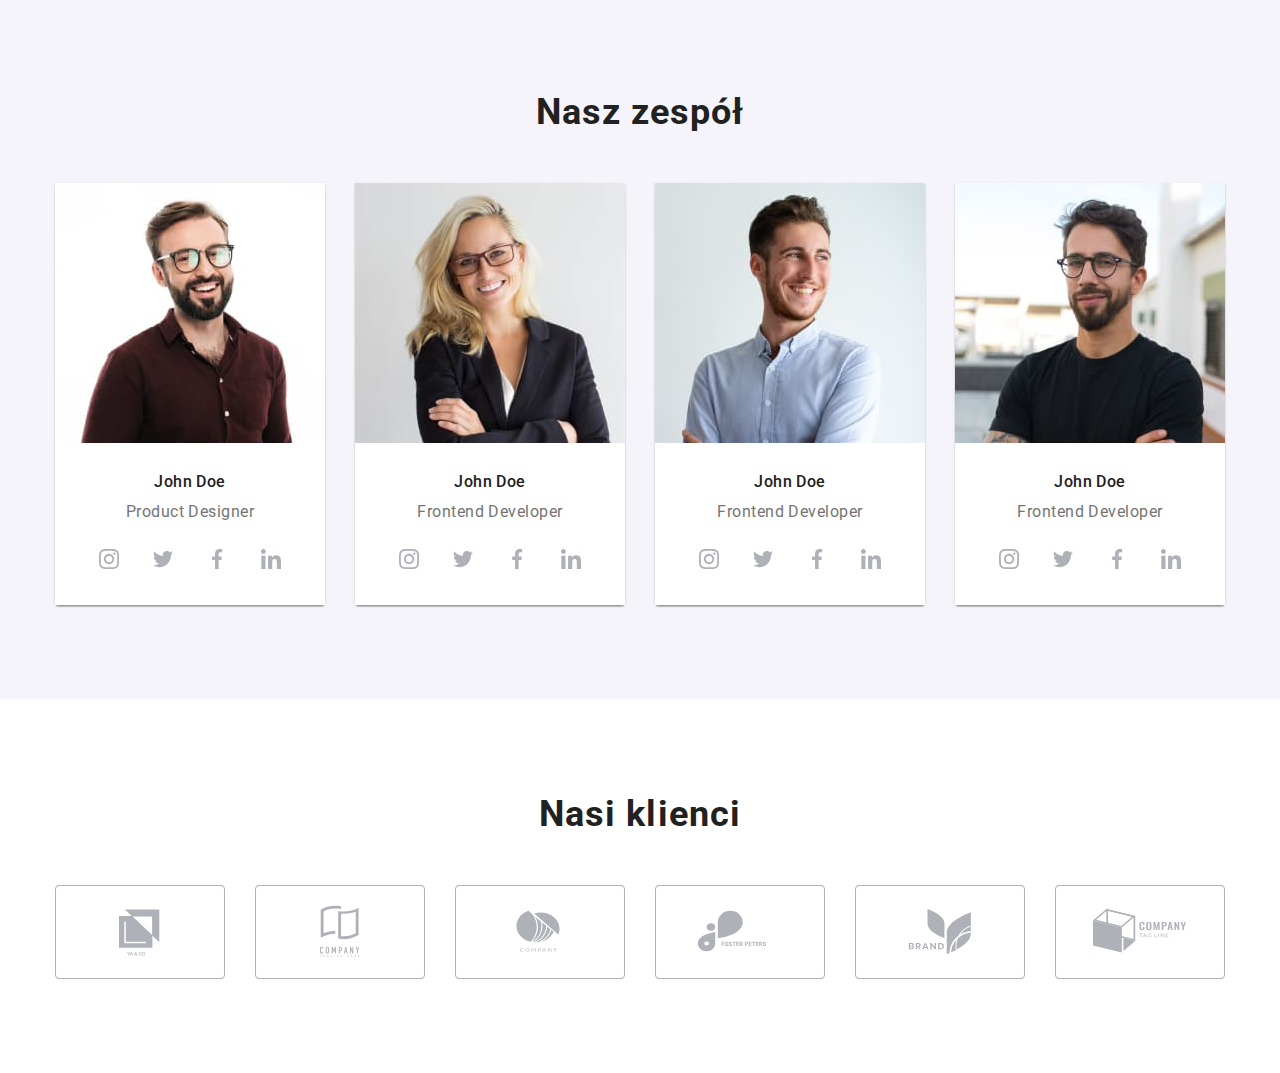
==== commit 2dc7c2d7: "clients koniec" ====
--- a/index.html
+++ b/index.html
@@ -281,10 +281,10 @@
                   </ul>
             </div>
             </section>
-            <!-- <section class="section clients">
+            <section class="section clients">
                   <div class="container">
                         <h2 class="second-heading">Nasi klienci</h2>
-                        <ul class="list">
+                        <ul class="clients__list">
                               <li class="clients__item">
                                     <a href="#" class="clients__link">
                                           <svg class="clients__icon" width="106" height="60">
@@ -323,7 +323,7 @@
                               </li>
                         </ul>
                   </div>
-            </section> -->
+            </section>
       </main>
       <!-- <footer class="section page-footer">
             <div class="container">
--- a/css/main.min.css
+++ b/css/main.min.css
@@ -1,2 +1,2 @@
-:root{--main-font: "Roboto", sans-serif;--second-font: "Raleway", sans-serif;--main-color: #212121;--second-color: #757575;--white-color: #ffffff;--decorative-color: #2196f3;--main-background-color: #2f303a;--black-color: #000000;--second-background-color: #f5f4fa;--menu-border-color: #ECECEC;--portfolio-list-border-color: #EEE;--icon-first-color: #AFB1B8}.hidden{-moz-appearance:none;-webkit-appearance:none;appearance:none}.is-hidden{opacity:0;pointer-events:none}body{font-family:var(--main-font),"Raleway",sans-serif;color:var(--main-color);margin:0 auto}h1,h2,h3,h4,h5,h6{margin:0}ul,ol{padding:0;margin:0}p{padding:0}img{display:block}.list{display:flex;justify-content:center;align-items:center;list-style:none}.container{width:100%;padding:0 15px;margin:0 auto}.page-header .container{display:flex;align-items:center;justify-content:space-between}.hero .container{padding:118px 0}.page-footer .container{display:flex;align-items:center;justify-content:center}@media screen and (min-width: 480px){.container{max-width:480px}}@media screen and (min-width: 768px){.container{max-width:768px}.page-header .container{justify-content:center}}@media screen and (min-width: 1200px){.container{max-width:1200px}.hero .container{padding:200px 0}}.section{padding-bottom:60px;padding-top:60px}@media screen and (min-width: 1200px){.section{padding-bottom:94px;padding-top:94px}}.second-heading{font-weight:700;font-size:28px;line-height:1.179;text-align:center;letter-spacing:0.03em;color:var(--main-color);margin-bottom:50px}@media screen and (min-width: 1200px){.second-heading{font-size:36px;line-height:1.167}}.third-heading{font-weight:700;font-size:14px;line-height:1.143;letter-spacing:0.03em;text-transform:uppercase;text-align:center}@media screen and (min-width: 768px){.third-heading{text-align:left}}.logo{font-family:var(--second-font);font-weight:700;font-size:24px;line-height:1.167;letter-spacing:0.03em;text-decoration:none}.logo__span{color:var(--decorative-color)}.button{font-weight:700;font-size:16px;line-height:1.875;text-align:center;letter-spacing:0.06em;color:var(--white-color);background-color:var(--decorative-color);box-shadow:0px 4px 4px rgba(0,0,0,0.15);border-style:none;border-radius:4px;cursor:pointer}.socials:not(:last-child){margin-right:10px}.socials__link{display:flex;padding:12px;border-radius:50%;fill:var(--icon-first-color);transition-duration:250ms;transition-timing-function:cubic-bezier(0.4, 0, 0.2, 1)}.socials__link--light{transition-property:fill, background-color}.socials__link--light:hover,.socials__link--light:focus{fill:var(--white-color);background-color:var(--decorative-color)}.socials__link--dark{fill:var(--white-color);background-color:rgba(255,255,255,0.1);transition-property:background-color}.socials__link--dark:hover,.socials__link--dark:focus{background-color:var(--decorative-color)}.address{font-style:normal;font-weight:400;font-size:14px;line-height:1.714;letter-spacing:0.03em;color:var(--white-color);white-space:pre}.address__span{display:inline-block;margin-bottom:9px}.address__contact{display:inline-block;font-weight:400;color:rgba(255,255,255,0.6);text-decoration:none;transition-property:color;transition-duration:250ms;transition-timing-function:cubic-bezier(0.4, 0, 0.2, 1)}.address__contact:hover,.address__contact:focus{color:var(--decorative-color)}.address__contact:not(:last-child){margin-bottom:9px}.backdrop{position:fixed;left:0;top:0;width:100%;height:100%;background-color:rgba(0,0,0,0.2);transition:opacity 250ms cubic-bezier(0.4, 0, 0.2, 1)}.page-header{padding:0;padding-top:16px;padding-bottom:16px;border-bottom:1px solid var(--menu-border-color)}.page-header__list{display:none}.page-header__logo{color:var(--black-color)}.page-header__burger-icon{width:24px;height:16px;transition-property:fill;transition-duration:250ms;transition-timing-function:cubic-bezier(0.4, 0, 0.2, 1)}.page-header__burger-icon:hover,.page-header__burger-icon:focus{fill:var(--decorative-color);cursor:pointer}@media screen and (min-width: 768px){.page-header{padding-top:21px;padding-bottom:21px}.page-header__burger-icon{display:none}.page-header__list{display:block}.page-header__item:not(:last-child){margin-bottom:10px}.page-header__mail-icon{margin-right:8px;width:14px;height:10px}.page-header__phone-icon{margin-right:8px;width:10px;height:14px}.page-header__contact{display:flex;align-items:center;font-weight:500;font-size:12px;line-height:1.167;letter-spacing:0.02em;text-decoration:none;color:var(--second-color);fill:var(--second-color);transition-property:color, fill;transition-duration:250ms;transition-timing-function:cubic-bezier(0.4, 0, 0.2, 1)}.page-header__contact:hover,.page-header__contact:focus{color:var(--decorative-color);fill:var(--decorative-color)}}@media screen and (min-width: 1200px){.page-header{padding-top:24px;padding-bottom:24px}.page-header__list{display:flex;justify-content:center;align-items:center}.page-header__item:not(:last-child){margin:0;margin-right:30px}.page-header__mail-icon{margin-right:10px;width:16px;height:12px}.page-header__phone-icon{margin-right:10px;width:10px;height:16px}.page-header__contact{font-size:14px;line-height:1.143}}.navigation{display:none}@media screen and (min-width: 768px){.navigation{display:inline-block}.navigation__item:not(:last-child){margin-right:60px}.navigation__list{margin-right:101px;margin-left:83px}.navigation__link{display:inline-block;position:relative;font-weight:500;font-size:14px;line-height:1.143;letter-spacing:0.02em;text-decoration:none;color:var(--main-color);transition-property:color;transition-duration:250ms;transition-timing-function:cubic-bezier(0.4, 0, 0.2, 1)}.navigation__link:hover,.navigation__link:focus{color:var(--decorative-color)}.navigation__link::after{content:"";position:absolute;width:100%;height:0;bottom:0;left:0;background-color:var(--decorative-color);transform:translateY(25px);border-radius:2px;transition:height 250ms cubic-bezier(0.4, 0, 0.2, 1),transform 250ms cubic-bezier(0.4, 0, 0.2, 1)}.navigation__link:hover::after,.navigation__link:focus::after{height:4px;transform:translateY(32.25px)}.navigation__link--active::after{content:"";display:block;position:absolute;width:100%;height:4px;bottom:0;left:0;background-color:var(--decorative-color);transform:translateY(32.25px);border-radius:2px}}@media screen and (min-width: 1200px){.navigation__item:not(:last-child){margin-right:46px}.navigation__list{margin-right:345px;margin-left:93px}.navigation__link::after{transform:translateY(25px)}.navigation__link:hover::after,.navigation__link:focus::after{transform:translateY(30.25px)}.navigation__link--active::after{transform:translateY(30.25px)}}.hero{padding:0;background-color:var(--main-background-color);background-image:linear-gradient(rgba(47,48,58,0.4), rgba(47,48,58,0.4)),url("../images/background/backgroundmobile1x.jpg");background-repeat:no-repeat;background-position:center top;background-size:cover}.hero__heading{font-weight:900;font-size:26px;line-height:1.615;text-align:center;letter-spacing:0.06em;text-transform:uppercase;color:var(--white-color);margin-bottom:30px}.hero__button{display:block;padding:10px 41px;margin:0 auto}@media screen and (min-device-pixel-ratio: 2) and (min-width: 320px) and (max-width: 767px), screen and (-webkit-min-device-pixel-ratio: 2) and (min-width: 320px) and (max-width: 767px), screen and (min-resolution: 192dpi) and (min-width: 320px) and (max-width: 767px), screen and (min-resolution: 2dppx) and (min-width: 320px) and (max-width: 767px){.hero{background-image:linear-gradient(rgba(47,48,58,0.4), rgba(47,48,58,0.4)),url("../images/background/backgroundmobile@2x.jpg")}}@media screen and (min-width: 768px){.hero{background-image:linear-gradient(rgba(47,48,58,0.4), rgba(47,48,58,0.4)),url("../images/background/backgroundtablet1x.jpg")}}@media screen and (min-device-pixel-ratio: 2) and (min-width: 768px) and (max-width: 1199px), screen and (-webkit-min-device-pixel-ratio: 2) and (min-width: 768px) and (max-width: 1199px), screen and (min-resolution: 192dpi) and (min-width: 768px) and (max-width: 1199px), screen and (min-resolution: 2dppx) and (min-width: 768px) and (max-width: 1199px){.hero{background-image:linear-gradient(rgba(47,48,58,0.4), rgba(47,48,58,0.4)),url("../images/background/backgroundtablet@2x.jpg")}}@media screen and (min-width: 1200px){.hero{background-image:linear-gradient(rgba(47,48,58,0.4), rgba(47,48,58,0.4)),url("../images/background/backgrounddesktop1x.jpg")}.hero__heading{font-weight:900;font-size:44px;line-height:1.364}}@media screen and (min-device-pixel-ratio: 2) and (min-width: 1200px) and (max-width: 1600px), screen and (-webkit-min-device-pixel-ratio: 2) and (min-width: 1200px) and (max-width: 1600px), screen and (min-resolution: 192dpi) and (min-width: 1200px) and (max-width: 1600px), screen and (min-resolution: 2dppx) and (min-width: 1200px) and (max-width: 1600px){.hero{background-image:linear-gradient(rgba(47,48,58,0.4), rgba(47,48,58,0.4)),url("../images/background/backgrounddesktop@2x.jpg")}}.advantages__list{display:flex;flex-direction:column;align-items:center;list-style:none}.advantages__icon{background-color:var(--second-background-color);width:100%;height:120px;border-radius:4px;padding:25px 100px;margin-bottom:30px;filter:drop-shadow(0px 4px 4px rgba(0,0,0,0.25))}.advantages__paragraph{font-size:14px;line-height:1.714;letter-spacing:0.03em;color:var(--second-color);margin:0;margin-top:10px}.advantages__item:not(:first-child){margin-top:30px}@media screen and (min-width: 768px){.advantages__list{display:flex;flex-direction:row;flex-wrap:wrap;margin-top:-30px;margin-right:-30px}.advantages__item{flex-basis:calc(100% / 2 - 30px);margin:0;margin-top:30px;margin-right:30px}.advantages__item:nth-of-type(2n){margin-right:0}}@media screen and (min-width: 1200px){.advantages__list{display:flex;flex-wrap:nowrap;justify-content:center;margin:0}.advantages__item{margin:0}.advantages__item:not(:last-child){margin-right:30px}.advantages__item:not(:first-child){margin-top:0}}.activities{display:none}@media screen and (min-width: 1200px){.activities{padding-top:0;display:flex;justify-content:center}.activities__label{position:absolute;background-color:rgba(47,48,58,0.8);padding:27px 90px;width:100%;bottom:0;left:0;z-index:1}.activities__paragraph{font-weight:700;font-size:14px;line-height:1.143;text-align:center;letter-spacing:0.03em;text-transform:uppercase;color:var(--white-color);margin:0 auto}.activities__item{position:relative}.activities__item:not(:last-child){margin-right:30px}}.team{background-color:var(--second-background-color)}.team__list{display:flex;flex-direction:column;list-style:none}.team__item:not(:last-child){margin-bottom:30px}.team__figure{box-shadow:0px 1px 3px rgba(0,0,0,0.12),0px 1px 1px rgba(0,0,0,0.14),0px 2px 1px rgba(0,0,0,0.2);border-radius:0px 0px 4px 4px;margin:0}.team__caption{display:block;font-weight:500;font-size:16px;line-height:1.186;text-align:center;letter-spacing:0.03em;background-color:var(--white-color);padding-top:30px;padding-bottom:24px}.team__span{display:inline-block;font-weight:400;font-size:16px;line-height:1.188;text-align:center;letter-spacing:0.03em;color:var(--second-color);margin-top:10px;margin-bottom:16px}@media screen and (min-width: 768px){.team__list{flex-direction:row;flex-wrap:wrap;list-style:none;margin-top:-30px;margin-right:-30px}.team__item{flex-basis:calc(100%/2 - 30px);margin-right:30px;margin-top:30px}.team__item:not(:last-child){margin-bottom:0}}@media screen and (min-width: 1200px){.team__list{margin:0}.team__item{margin:0;flex-basis:auto}.team__item:not(:last-child){margin-right:30px;margin-bottom:0}}.clients__item:not(:last-child){margin-right:30px}.clients__link{display:flex;padding:16px 32px;border-radius:4px;border:1px solid var(--icon-first-color);fill:var(--icon-first-color);transition-property:fill, border-color;transition-duration:250ms;transition-timing-function:cubic-bezier(0.4, 0, 0.2, 1)}.clients__link:hover,.clients__link:focus{fill:var(--decorative-color);border-color:var(--decorative-color)}.page-footer{background-color:var(--main-background-color);padding:0}.page-footer__third-heading{color:var(--white-color);margin-bottom:20px}.page-footer__logo{display:inline-block;color:var(--white-color);margin-bottom:20px}.page-footer__address-container{display:block;padding-top:60px;padding-bottom:60px}.page-footer__address{margin-right:70px}.page-footer__form-container{margin-left:78px}.page-footer__form{display:flex;align-items:center}.page-footer__button{display:flex;align-items:center;padding:10px;padding-left:42px;padding-right:27px}.page-footer__icon{margin-left:24px;width:24px;height:24px;fill:var(--white-color)}.page-footer__input{width:358px;padding:15px 0;padding-left:16px;margin-right:12px;background-color:transparent;border:1px solid rgba(255,255,255,0.3);filter:drop-shadow(0px 4px 4px rgba(0,0,0,0.15));border-radius:4px}.page-footer__input:placeholder-shown{font-size:16px;line-height:1.25;letter-spacing:0.03em;color:rgba(255,255,255,0.6)}.close-btn{position:absolute;background-color:transparent;cursor:pointer}.filters{padding-bottom:34px}.filters__item:not(:last-child){margin-right:8px}.filters__button{font-weight:500;font-size:16px;line-height:1.625;letter-spacing:0.03em;color:var(--main-color);background-color:var(--second-background-color);box-shadow:none;padding:6px 22px;transition-property:color, background-color, box-shadow;transition-duration:250ms;transition-timing-function:cubic-bezier(0.4, 0, 0.2, 1)}.filters__button:hover,.filters__button:focus{color:var(--white-color);background-color:var(--decorative-color);box-shadow:0px 3px 1px rgba(0,0,0,0.1),0px 1px 2px rgba(0,0,0,0.08),0px 2px 2px rgba(0,0,0,0.12)}.projects{padding-top:0}.projects__list{display:flex;flex-wrap:wrap;margin-right:-30px;margin-top:-30px;list-style:none}.projects__caption{font-weight:400;font-size:16px;line-height:1.875;letter-spacing:0.03em;color:var(--second-color);padding:20px 24px;border:1px solid var(--portfolio-list-border-color);border-top:none}.projects__title{font-weight:700;font-size:18px;line-height:2;letter-spacing:0.06em;color:var(--main-color)}.projects__container{position:relative;overflow:hidden}.projects__overlay{position:absolute;bottom:0;left:0;width:100%;height:100%;padding:49px;padding-left:24px;background-color:rgba(33,150,243,0.9);transform:translateY(100%)}.projects__paragraph{font-size:18px;line-height:1.556;color:var(--white-color);margin:0}.projects__item{margin-right:30px;margin-top:30px;flex-basis:calc(100% / 3 - 30px)}.projects__item:nth-of-type(3n){margin-right:0}.projects__figure{margin:0;transition-property:box-shadow;transition-duration:250ms;transition-timing-function:cubic-bezier(0.4, 0, 0.2, 1)}.projects__figure:hover{box-shadow:0px 1px 1px rgba(0,0,0,0.12),0px 4px 4px rgba(0,0,0,0.06),1px 4px 6px rgba(0,0,0,0.16);cursor:pointer}.projects__figure .projects__overlay{transition-property:transform;transition-duration:250ms;transition-timing-function:cubic-bezier(0.4, 0, 0.2, 1)}.projects__figure:hover .projects__overlay{transform:translateY(0)}.modal{position:absolute;top:50%;left:50%;transform:translate(-50%, -50%);width:94%;min-height:609px;background-color:var(--white-color);padding:40px}.modal__close-btn{width:30px;height:30px;padding:6px;border-radius:50%;border:1px solid rgba(0,0,0,0.1);position:absolute;top:8px;right:8px}.modal__heading{font-weight:700;font-size:20px;line-height:1.15;text-align:center;letter-spacing:0.03em;color:var(--main-color);margin-bottom:12px}.modal__form{display:block}.modal__field{font-size:12px;line-height:1.167;letter-spacing:0.01em;color:var(--second-color);margin-bottom:10px}.modal__field-wrapper{display:block;position:relative;margin-top:4px;margin-bottom:10px}.modal__icon{position:absolute;left:12px;top:50%;transform:translateY(-50%);width:18px;height:18px;transition:fill 250ms cubic-bezier(0.4, 0, 0.2, 1)}.modal__area-wrapper{display:block;position:relative;margin-top:4px;margin-bottom:20px}.modal__policy-wrapper{display:flex;justify-content:center;margin-bottom:30px}.modal__button{display:block;padding:10px 76px;margin:0 auto}.modal__input{width:100%;height:40px;border:1px solid rgba(33,33,33,0.2);border-radius:4px;padding-left:42px;transition:border-color 250ms cubic-bezier(0.4, 0, 0.2, 1)}.modal__input:focus{outline:none;border-color:var(--decorative-color)}.modal__input:focus+.modal__icon{fill:var(--decorative-color)}.modal__message{width:100%;height:120px;padding:12px 16px;border:1px solid rgba(33,33,33,0.2);border-radius:4px;resize:none;transition:border-color 250ms cubic-bezier(0.4, 0, 0.2, 1)}.modal__message:focus{outline:none;border-color:var(--decorative-color)}.modal__message:placeholder-shown{font-size:12px;line-height:1.167;letter-spacing:0.01em;color:rgba(117,117,117,0.5)}.modal__policy-label{display:flex;flex-wrap:wrap;align-items:center;font-size:12px;line-height:1.167;letter-spacing:0.03em;color:var(--second-color)}.modal__policy-label::before{content:"";margin-right:8px;display:inline-block;width:16px;height:16px;background-repeat:no-repeat;background-size:16px;background-image:url("data:image/svg+xml;charset=utf8,%3Csvg width='16' height='15' viewBox='0 0 16 15' fill='none' xmlns='http://www.w3.org/2000/svg'%3E%3Cpath d='M14.2222 1.66667V13.3333H1.77778V1.66667H14.2222ZM14.2222 0H1.77778C0.8 0 0 0.75 0 1.66667V13.3333C0 14.25 0.8 15 1.77778 15H14.2222C15.2 15 16 14.25 16 13.3333V1.66667C16 0.75 15.2 0 14.2222 0Z' fill='%23212121'/%3E%3C/svg%3E");transition:opacity 250ms cubic-bezier(0.4, 0, 0.2, 1);opacity:0.85}.modal__policy-input:checked+.modal__policy-label::before{background-image:url("data:image/svg+xml;charset=utf8,%3Csvg width='16' height='15' viewBox='0 0 16 15' fill='none' xmlns='http://www.w3.org/2000/svg'%3E%3Crect width='16' height='15' rx='2' fill='%232196F3'/%3E%3Cpath d='M3.95703 7.75166L3.88825 7.68604L3.81923 7.75141L2.93123 8.59258L2.85486 8.66492L2.93097 8.73753L6.42671 12.0724L6.49574 12.1382L6.56476 12.0724L14.069 4.91352L14.1449 4.84116L14.069 4.76881L13.1873 3.92764L13.1183 3.86183L13.0493 3.92761L6.49577 10.1735L3.95703 7.75166Z' fill='white' stroke='white' stroke-width='0.2'/%3E%3C/svg%3E");opacity:1}.modal__policy-link{display:inline-block;margin-left:3px;color:var(--decorative-color)}.modal__policy-link:not(:last-of-type){margin-right:3px}@media screen and (min-width: 768px){.modal{width:450px}}@media screen and (min-width: 1200px){.modal{width:528px;height:581px}}.mobile-menu{display:flex;flex-direction:column;justify-content:space-between;position:fixed;left:0;top:0;width:100%;height:100%;background-color:var(--white-color);padding:48px 40px;padding-right:17.291vw;transition:opacity 250ms cubic-bezier(0.4, 0, 0.2, 1)}.mobile-menu__nav-list{display:block;flex-grow:1}.mobile-menu__nav-item:not(:last-child){margin-bottom:32px}.mobile-menu__contact-list{display:block;margin-bottom:64px}.mobile-menu__contact-item:not(:last-child){margin-bottom:32px}.mobile-menu__phone{text-decoration:none;font-weight:500;font-size:34px;line-height:1.176;letter-spacing:0.02em;color:var(--decorative-color)}.mobile-menu__social-list{justify-content:space-between;flex-wrap:wrap}.mobile-menu__close-btn{width:40px;height:40px;padding:7px;border:none;top:10px;right:15px;transition-property:fill;transition-duration:250ms;transition-timing-function:cubic-bezier(0.4, 0, 0.2, 1)}.mobile-menu__close-btn:hover{fill:var(--decorative-color)}.mobile-menu__nav-link{font-weight:500;text-decoration:none;font-size:40px;line-height:1.175;letter-spacing:0.02em;color:var(--main-color);transition-property:color;transition-duration:250ms;transition-timing-function:cubic-bezier(0.4, 0, 0.2, 1)}.mobile-menu__nav-link:hover,.mobile-menu__nav-link:focus{color:var(--decorative-color)}.mobile-menu__mail{text-decoration:none;font-weight:500;font-size:24px;line-height:1.167;letter-spacing:0.02em;color:var(--second-color);transition-property:color;transition-duration:250ms;transition-timing-function:cubic-bezier(0.4, 0, 0.2, 1)}.mobile-menu__mail:hover,.mobile-menu__mail:focus{color:var(--decorative-color)}.mobile-menu__social-link{text-decoration:none;font-weight:500;font-size:18px;line-height:1.223;letter-spacing:0.02em;color:var(--decorative-color);position:relative}.mobile-menu__social-item{position:relative}.mobile-menu__social-item:not(:first-child)::before{content:"";position:absolute;left:0;top:0;width:0;height:100%;border:1px solid rgba(33,33,33,0.2);transform:translateX(-10px)}
+:root{--main-font: "Roboto", sans-serif;--second-font: "Raleway", sans-serif;--main-color: #212121;--second-color: #757575;--white-color: #ffffff;--decorative-color: #2196f3;--main-background-color: #2f303a;--black-color: #000000;--second-background-color: #f5f4fa;--menu-border-color: #ECECEC;--portfolio-list-border-color: #EEE;--icon-first-color: #AFB1B8}.hidden{-moz-appearance:none;-webkit-appearance:none;appearance:none}.is-hidden{opacity:0;pointer-events:none}body{font-family:var(--main-font),"Raleway",sans-serif;color:var(--main-color);margin:0 auto}h1,h2,h3,h4,h5,h6{margin:0}ul,ol{padding:0;margin:0}p{padding:0}img{display:block}.list{display:flex;justify-content:center;align-items:center;list-style:none}.container{width:100%;padding:0 15px;margin:0 auto}.page-header .container{display:flex;align-items:center;justify-content:space-between}.hero .container{padding:118px 0}.page-footer .container{display:flex;align-items:center;justify-content:center}@media screen and (min-width: 480px){.container{max-width:480px}}@media screen and (min-width: 768px){.container{max-width:768px}.page-header .container{justify-content:center}}@media screen and (min-width: 1200px){.container{max-width:1200px}.hero .container{padding:200px 0}}.section{padding-bottom:60px;padding-top:60px}@media screen and (min-width: 1200px){.section{padding-bottom:94px;padding-top:94px}}.second-heading{font-weight:700;font-size:28px;line-height:1.179;text-align:center;letter-spacing:0.03em;color:var(--main-color);margin-bottom:30px}@media screen and (min-width: 1200px){.second-heading{font-size:36px;line-height:1.167;margin-bottom:50px}}.third-heading{font-weight:700;font-size:14px;line-height:1.143;letter-spacing:0.03em;text-transform:uppercase;text-align:center}@media screen and (min-width: 768px){.third-heading{text-align:left}}.logo{font-family:var(--second-font);font-weight:700;font-size:24px;line-height:1.167;letter-spacing:0.03em;text-decoration:none}.logo__span{color:var(--decorative-color)}.button{font-weight:700;font-size:16px;line-height:1.875;text-align:center;letter-spacing:0.06em;color:var(--white-color);background-color:var(--decorative-color);box-shadow:0px 4px 4px rgba(0,0,0,0.15);border-style:none;border-radius:4px;cursor:pointer}.socials:not(:last-child){margin-right:10px}.socials__link{display:flex;padding:12px;border-radius:50%;fill:var(--icon-first-color);transition-duration:250ms;transition-timing-function:cubic-bezier(0.4, 0, 0.2, 1)}.socials__link--light{transition-property:fill, background-color}.socials__link--light:hover,.socials__link--light:focus{fill:var(--white-color);background-color:var(--decorative-color)}.socials__link--dark{fill:var(--white-color);background-color:rgba(255,255,255,0.1);transition-property:background-color}.socials__link--dark:hover,.socials__link--dark:focus{background-color:var(--decorative-color)}.address{font-style:normal;font-weight:400;font-size:14px;line-height:1.714;letter-spacing:0.03em;color:var(--white-color);white-space:pre}.address__span{display:inline-block;margin-bottom:9px}.address__contact{display:inline-block;font-weight:400;color:rgba(255,255,255,0.6);text-decoration:none;transition-property:color;transition-duration:250ms;transition-timing-function:cubic-bezier(0.4, 0, 0.2, 1)}.address__contact:hover,.address__contact:focus{color:var(--decorative-color)}.address__contact:not(:last-child){margin-bottom:9px}.backdrop{position:fixed;left:0;top:0;width:100%;height:100%;background-color:rgba(0,0,0,0.2);transition:opacity 250ms cubic-bezier(0.4, 0, 0.2, 1)}.page-header{padding:0;padding-top:16px;padding-bottom:16px;border-bottom:1px solid var(--menu-border-color)}.page-header__list{display:none}.page-header__logo{color:var(--black-color)}.page-header__burger-icon{width:24px;height:16px;transition-property:fill;transition-duration:250ms;transition-timing-function:cubic-bezier(0.4, 0, 0.2, 1)}.page-header__burger-icon:hover,.page-header__burger-icon:focus{fill:var(--decorative-color);cursor:pointer}@media screen and (min-width: 768px){.page-header{padding-top:21px;padding-bottom:21px}.page-header__burger-icon{display:none}.page-header__list{display:block}.page-header__item:not(:last-child){margin-bottom:10px}.page-header__mail-icon{margin-right:8px;width:14px;height:10px}.page-header__phone-icon{margin-right:8px;width:10px;height:14px}.page-header__contact{display:flex;align-items:center;font-weight:500;font-size:12px;line-height:1.167;letter-spacing:0.02em;text-decoration:none;color:var(--second-color);fill:var(--second-color);transition-property:color, fill;transition-duration:250ms;transition-timing-function:cubic-bezier(0.4, 0, 0.2, 1)}.page-header__contact:hover,.page-header__contact:focus{color:var(--decorative-color);fill:var(--decorative-color)}}@media screen and (min-width: 1200px){.page-header{padding-top:24px;padding-bottom:24px}.page-header__list{display:flex;justify-content:center;align-items:center}.page-header__item:not(:last-child){margin:0;margin-right:30px}.page-header__mail-icon{margin-right:10px;width:16px;height:12px}.page-header__phone-icon{margin-right:10px;width:10px;height:16px}.page-header__contact{font-size:14px;line-height:1.143}}.navigation{display:none}@media screen and (min-width: 768px){.navigation{display:inline-block}.navigation__item:not(:last-child){margin-right:60px}.navigation__list{margin-right:101px;margin-left:83px}.navigation__link{display:inline-block;position:relative;font-weight:500;font-size:14px;line-height:1.143;letter-spacing:0.02em;text-decoration:none;color:var(--main-color);transition-property:color;transition-duration:250ms;transition-timing-function:cubic-bezier(0.4, 0, 0.2, 1)}.navigation__link:hover,.navigation__link:focus{color:var(--decorative-color)}.navigation__link::after{content:"";position:absolute;width:100%;height:0;bottom:0;left:0;background-color:var(--decorative-color);transform:translateY(25px);border-radius:2px;transition:height 250ms cubic-bezier(0.4, 0, 0.2, 1),transform 250ms cubic-bezier(0.4, 0, 0.2, 1)}.navigation__link:hover::after,.navigation__link:focus::after{height:4px;transform:translateY(32.25px)}.navigation__link--active::after{content:"";display:block;position:absolute;width:100%;height:4px;bottom:0;left:0;background-color:var(--decorative-color);transform:translateY(32.25px);border-radius:2px}}@media screen and (min-width: 1200px){.navigation__item:not(:last-child){margin-right:46px}.navigation__list{margin-right:345px;margin-left:93px}.navigation__link::after{transform:translateY(25px)}.navigation__link:hover::after,.navigation__link:focus::after{transform:translateY(30.25px)}.navigation__link--active::after{transform:translateY(30.25px)}}.hero{padding:0;background-color:var(--main-background-color);background-image:linear-gradient(rgba(47,48,58,0.4), rgba(47,48,58,0.4)),url("../images/background/backgroundmobile1x.jpg");background-repeat:no-repeat;background-position:center top;background-size:cover}.hero__heading{font-weight:900;font-size:26px;line-height:1.615;text-align:center;letter-spacing:0.06em;text-transform:uppercase;color:var(--white-color);margin-bottom:30px}.hero__button{display:block;padding:10px 41px;margin:0 auto}@media screen and (min-device-pixel-ratio: 2) and (min-width: 320px) and (max-width: 767px), screen and (-webkit-min-device-pixel-ratio: 2) and (min-width: 320px) and (max-width: 767px), screen and (min-resolution: 192dpi) and (min-width: 320px) and (max-width: 767px), screen and (min-resolution: 2dppx) and (min-width: 320px) and (max-width: 767px){.hero{background-image:linear-gradient(rgba(47,48,58,0.4), rgba(47,48,58,0.4)),url("../images/background/backgroundmobile@2x.jpg")}}@media screen and (min-width: 768px){.hero{background-image:linear-gradient(rgba(47,48,58,0.4), rgba(47,48,58,0.4)),url("../images/background/backgroundtablet1x.jpg")}}@media screen and (min-device-pixel-ratio: 2) and (min-width: 768px) and (max-width: 1199px), screen and (-webkit-min-device-pixel-ratio: 2) and (min-width: 768px) and (max-width: 1199px), screen and (min-resolution: 192dpi) and (min-width: 768px) and (max-width: 1199px), screen and (min-resolution: 2dppx) and (min-width: 768px) and (max-width: 1199px){.hero{background-image:linear-gradient(rgba(47,48,58,0.4), rgba(47,48,58,0.4)),url("../images/background/backgroundtablet@2x.jpg")}}@media screen and (min-width: 1200px){.hero{background-image:linear-gradient(rgba(47,48,58,0.4), rgba(47,48,58,0.4)),url("../images/background/backgrounddesktop1x.jpg")}.hero__heading{font-weight:900;font-size:44px;line-height:1.364}}@media screen and (min-device-pixel-ratio: 2) and (min-width: 1200px) and (max-width: 1600px), screen and (-webkit-min-device-pixel-ratio: 2) and (min-width: 1200px) and (max-width: 1600px), screen and (min-resolution: 192dpi) and (min-width: 1200px) and (max-width: 1600px), screen and (min-resolution: 2dppx) and (min-width: 1200px) and (max-width: 1600px){.hero{background-image:linear-gradient(rgba(47,48,58,0.4), rgba(47,48,58,0.4)),url("../images/background/backgrounddesktop@2x.jpg")}}.advantages__list{display:flex;flex-direction:column;align-items:center;list-style:none}.advantages__icon{background-color:var(--second-background-color);width:100%;height:120px;border-radius:4px;padding:25px 100px;margin-bottom:30px;filter:drop-shadow(0px 4px 4px rgba(0,0,0,0.25))}.advantages__paragraph{font-size:14px;line-height:1.714;letter-spacing:0.03em;color:var(--second-color);margin:0;margin-top:10px}.advantages__item:not(:first-child){margin-top:30px}@media screen and (min-width: 768px){.advantages__list{display:flex;flex-direction:row;flex-wrap:wrap;margin-top:-30px;margin-right:-30px}.advantages__item{flex-basis:calc(100% / 2 - 30px);margin:0;margin-top:30px;margin-right:30px}.advantages__item:nth-of-type(2n){margin-right:0}}@media screen and (min-width: 1200px){.advantages__list{display:flex;flex-wrap:nowrap;justify-content:center;margin:0}.advantages__item{margin:0}.advantages__item:not(:last-child){margin-right:30px}.advantages__item:not(:first-child){margin-top:0}}.activities{display:none}@media screen and (min-width: 1200px){.activities{padding-top:0;display:flex;justify-content:center}.activities__label{position:absolute;background-color:rgba(47,48,58,0.8);padding:27px 90px;width:100%;bottom:0;left:0;z-index:1}.activities__paragraph{font-weight:700;font-size:14px;line-height:1.143;text-align:center;letter-spacing:0.03em;text-transform:uppercase;color:var(--white-color);margin:0 auto}.activities__item{position:relative}.activities__item:not(:last-child){margin-right:30px}}.team{background-color:var(--second-background-color)}.team__list{display:flex;flex-direction:column;justify-content:center;align-items:center;list-style:none}.team__item:not(:last-child){margin-bottom:30px}.team__figure{box-shadow:0px 1px 3px rgba(0,0,0,0.12),0px 1px 1px rgba(0,0,0,0.14),0px 2px 1px rgba(0,0,0,0.2);border-radius:0px 0px 4px 4px;margin:0}.team__caption{display:block;font-weight:500;font-size:16px;line-height:1.186;text-align:center;letter-spacing:0.03em;background-color:var(--white-color);padding-top:30px;padding-bottom:24px}.team__span{display:inline-block;font-weight:400;font-size:16px;line-height:1.188;text-align:center;letter-spacing:0.03em;color:var(--second-color);margin-top:10px;margin-bottom:16px}@media screen and (min-width: 768px){.team__list{flex-direction:row;flex-wrap:wrap;list-style:none;margin-top:-30px;margin-right:-30px}.team__item{flex-basis:calc(100%/2 - 30px);margin-right:30px;margin-top:30px}.team__item:not(:last-child){margin-bottom:0}}@media screen and (min-width: 1200px){.team__list{margin:0}.team__item{margin:0;flex-basis:auto}.team__item:not(:last-child){margin-right:30px;margin-bottom:0}}.clients__list{display:flex;flex-wrap:wrap;margin-right:-30px;margin-top:-30px;list-style:none}.clients__item{flex-basis:calc(100%/2 - 30px);margin-top:30px;margin-right:30px}.clients__link{display:flex;justify-content:center;align-items:center;padding:16px 0;border-radius:4px;border:1px solid var(--icon-first-color);fill:var(--icon-first-color);transition-property:fill, border-color;transition-duration:250ms;transition-timing-function:cubic-bezier(0.4, 0, 0.2, 1)}.clients__link:hover,.clients__link:focus{fill:var(--decorative-color);border-color:var(--decorative-color)}@media screen and (min-width: 768px){.clients__item{flex-basis:calc(100%/3 - 30px)}}@media screen and (min-width: 1200px){.clients__item{flex-basis:calc(100%/6 - 30px)}}.page-footer{background-color:var(--main-background-color);padding:0}.page-footer__third-heading{color:var(--white-color);margin-bottom:20px}.page-footer__logo{display:inline-block;color:var(--white-color);margin-bottom:20px}.page-footer__address-container{display:block;padding-top:60px;padding-bottom:60px}.page-footer__address{margin-right:70px}.page-footer__form-container{margin-left:78px}.page-footer__form{display:flex;align-items:center}.page-footer__button{display:flex;align-items:center;padding:10px;padding-left:42px;padding-right:27px}.page-footer__icon{margin-left:24px;width:24px;height:24px;fill:var(--white-color)}.page-footer__input{width:358px;padding:15px 0;padding-left:16px;margin-right:12px;background-color:transparent;border:1px solid rgba(255,255,255,0.3);filter:drop-shadow(0px 4px 4px rgba(0,0,0,0.15));border-radius:4px}.page-footer__input:placeholder-shown{font-size:16px;line-height:1.25;letter-spacing:0.03em;color:rgba(255,255,255,0.6)}.close-btn{position:absolute;background-color:transparent;cursor:pointer}.filters{padding-bottom:34px}.filters__item:not(:last-child){margin-right:8px}.filters__button{font-weight:500;font-size:16px;line-height:1.625;letter-spacing:0.03em;color:var(--main-color);background-color:var(--second-background-color);box-shadow:none;padding:6px 22px;transition-property:color, background-color, box-shadow;transition-duration:250ms;transition-timing-function:cubic-bezier(0.4, 0, 0.2, 1)}.filters__button:hover,.filters__button:focus{color:var(--white-color);background-color:var(--decorative-color);box-shadow:0px 3px 1px rgba(0,0,0,0.1),0px 1px 2px rgba(0,0,0,0.08),0px 2px 2px rgba(0,0,0,0.12)}.projects{padding-top:0}.projects__list{display:flex;flex-wrap:wrap;margin-right:-30px;margin-top:-30px;list-style:none}.projects__caption{font-weight:400;font-size:16px;line-height:1.875;letter-spacing:0.03em;color:var(--second-color);padding:20px 24px;border:1px solid var(--portfolio-list-border-color);border-top:none}.projects__title{font-weight:700;font-size:18px;line-height:2;letter-spacing:0.06em;color:var(--main-color)}.projects__container{position:relative;overflow:hidden}.projects__overlay{position:absolute;bottom:0;left:0;width:100%;height:100%;padding:49px;padding-left:24px;background-color:rgba(33,150,243,0.9);transform:translateY(100%)}.projects__paragraph{font-size:18px;line-height:1.556;color:var(--white-color);margin:0}.projects__item{margin-right:30px;margin-top:30px;flex-basis:calc(100% / 3 - 30px)}.projects__item:nth-of-type(3n){margin-right:0}.projects__figure{margin:0;transition-property:box-shadow;transition-duration:250ms;transition-timing-function:cubic-bezier(0.4, 0, 0.2, 1)}.projects__figure:hover{box-shadow:0px 1px 1px rgba(0,0,0,0.12),0px 4px 4px rgba(0,0,0,0.06),1px 4px 6px rgba(0,0,0,0.16);cursor:pointer}.projects__figure .projects__overlay{transition-property:transform;transition-duration:250ms;transition-timing-function:cubic-bezier(0.4, 0, 0.2, 1)}.projects__figure:hover .projects__overlay{transform:translateY(0)}.modal{position:absolute;top:50%;left:50%;transform:translate(-50%, -50%);width:94%;min-height:609px;background-color:var(--white-color);padding:40px}.modal__close-btn{width:30px;height:30px;padding:6px;border-radius:50%;border:1px solid rgba(0,0,0,0.1);position:absolute;top:8px;right:8px}.modal__heading{font-weight:700;font-size:20px;line-height:1.15;text-align:center;letter-spacing:0.03em;color:var(--main-color);margin-bottom:12px}.modal__form{display:block}.modal__field{font-size:12px;line-height:1.167;letter-spacing:0.01em;color:var(--second-color);margin-bottom:10px}.modal__field-wrapper{display:block;position:relative;margin-top:4px;margin-bottom:10px}.modal__icon{position:absolute;left:12px;top:50%;transform:translateY(-50%);width:18px;height:18px;transition:fill 250ms cubic-bezier(0.4, 0, 0.2, 1)}.modal__area-wrapper{display:block;position:relative;margin-top:4px;margin-bottom:20px}.modal__policy-wrapper{display:flex;justify-content:center;margin-bottom:30px}.modal__button{display:block;padding:10px 76px;margin:0 auto}.modal__input{width:100%;height:40px;border:1px solid rgba(33,33,33,0.2);border-radius:4px;padding-left:42px;transition:border-color 250ms cubic-bezier(0.4, 0, 0.2, 1)}.modal__input:focus{outline:none;border-color:var(--decorative-color)}.modal__input:focus+.modal__icon{fill:var(--decorative-color)}.modal__message{width:100%;height:120px;padding:12px 16px;border:1px solid rgba(33,33,33,0.2);border-radius:4px;resize:none;transition:border-color 250ms cubic-bezier(0.4, 0, 0.2, 1)}.modal__message:focus{outline:none;border-color:var(--decorative-color)}.modal__message:placeholder-shown{font-size:12px;line-height:1.167;letter-spacing:0.01em;color:rgba(117,117,117,0.5)}.modal__policy-label{display:flex;flex-wrap:wrap;align-items:center;font-size:12px;line-height:1.167;letter-spacing:0.03em;color:var(--second-color)}.modal__policy-label::before{content:"";margin-right:8px;display:inline-block;width:16px;height:16px;background-repeat:no-repeat;background-size:16px;background-image:url("data:image/svg+xml;charset=utf8,%3Csvg width='16' height='15' viewBox='0 0 16 15' fill='none' xmlns='http://www.w3.org/2000/svg'%3E%3Cpath d='M14.2222 1.66667V13.3333H1.77778V1.66667H14.2222ZM14.2222 0H1.77778C0.8 0 0 0.75 0 1.66667V13.3333C0 14.25 0.8 15 1.77778 15H14.2222C15.2 15 16 14.25 16 13.3333V1.66667C16 0.75 15.2 0 14.2222 0Z' fill='%23212121'/%3E%3C/svg%3E");transition:opacity 250ms cubic-bezier(0.4, 0, 0.2, 1);opacity:0.85}.modal__policy-input:checked+.modal__policy-label::before{background-image:url("data:image/svg+xml;charset=utf8,%3Csvg width='16' height='15' viewBox='0 0 16 15' fill='none' xmlns='http://www.w3.org/2000/svg'%3E%3Crect width='16' height='15' rx='2' fill='%232196F3'/%3E%3Cpath d='M3.95703 7.75166L3.88825 7.68604L3.81923 7.75141L2.93123 8.59258L2.85486 8.66492L2.93097 8.73753L6.42671 12.0724L6.49574 12.1382L6.56476 12.0724L14.069 4.91352L14.1449 4.84116L14.069 4.76881L13.1873 3.92764L13.1183 3.86183L13.0493 3.92761L6.49577 10.1735L3.95703 7.75166Z' fill='white' stroke='white' stroke-width='0.2'/%3E%3C/svg%3E");opacity:1}.modal__policy-link{display:inline-block;margin-left:3px;color:var(--decorative-color)}.modal__policy-link:not(:last-of-type){margin-right:3px}@media screen and (min-width: 768px){.modal{width:450px}}@media screen and (min-width: 1200px){.modal{width:528px;height:581px}}.mobile-menu{display:flex;flex-direction:column;justify-content:space-between;position:fixed;left:0;top:0;width:100%;height:100%;background-color:var(--white-color);padding:48px 40px;padding-right:17.291vw;transition:opacity 250ms cubic-bezier(0.4, 0, 0.2, 1)}.mobile-menu__nav-list{display:block;flex-grow:1}.mobile-menu__nav-item:not(:last-child){margin-bottom:32px}.mobile-menu__contact-list{display:block;margin-bottom:64px}.mobile-menu__contact-item:not(:last-child){margin-bottom:32px}.mobile-menu__phone{text-decoration:none;font-weight:500;font-size:34px;line-height:1.176;letter-spacing:0.02em;color:var(--decorative-color)}.mobile-menu__social-list{justify-content:space-between;flex-wrap:wrap}.mobile-menu__close-btn{width:40px;height:40px;padding:7px;border:none;top:10px;right:15px;transition-property:fill;transition-duration:250ms;transition-timing-function:cubic-bezier(0.4, 0, 0.2, 1)}.mobile-menu__close-btn:hover{fill:var(--decorative-color)}.mobile-menu__nav-link{font-weight:500;text-decoration:none;font-size:40px;line-height:1.175;letter-spacing:0.02em;color:var(--main-color);transition-property:color;transition-duration:250ms;transition-timing-function:cubic-bezier(0.4, 0, 0.2, 1)}.mobile-menu__nav-link:hover,.mobile-menu__nav-link:focus{color:var(--decorative-color)}.mobile-menu__mail{text-decoration:none;font-weight:500;font-size:24px;line-height:1.167;letter-spacing:0.02em;color:var(--second-color);transition-property:color;transition-duration:250ms;transition-timing-function:cubic-bezier(0.4, 0, 0.2, 1)}.mobile-menu__mail:hover,.mobile-menu__mail:focus{color:var(--decorative-color)}.mobile-menu__social-link{text-decoration:none;font-weight:500;font-size:18px;line-height:1.223;letter-spacing:0.02em;color:var(--decorative-color);position:relative}.mobile-menu__social-item{position:relative}.mobile-menu__social-item:not(:first-child)::before{content:"";position:absolute;left:0;top:0;width:0;height:100%;border:1px solid rgba(33,33,33,0.2);transform:translateX(-10px)}
 /*# sourceMappingURL=main.min.css.map */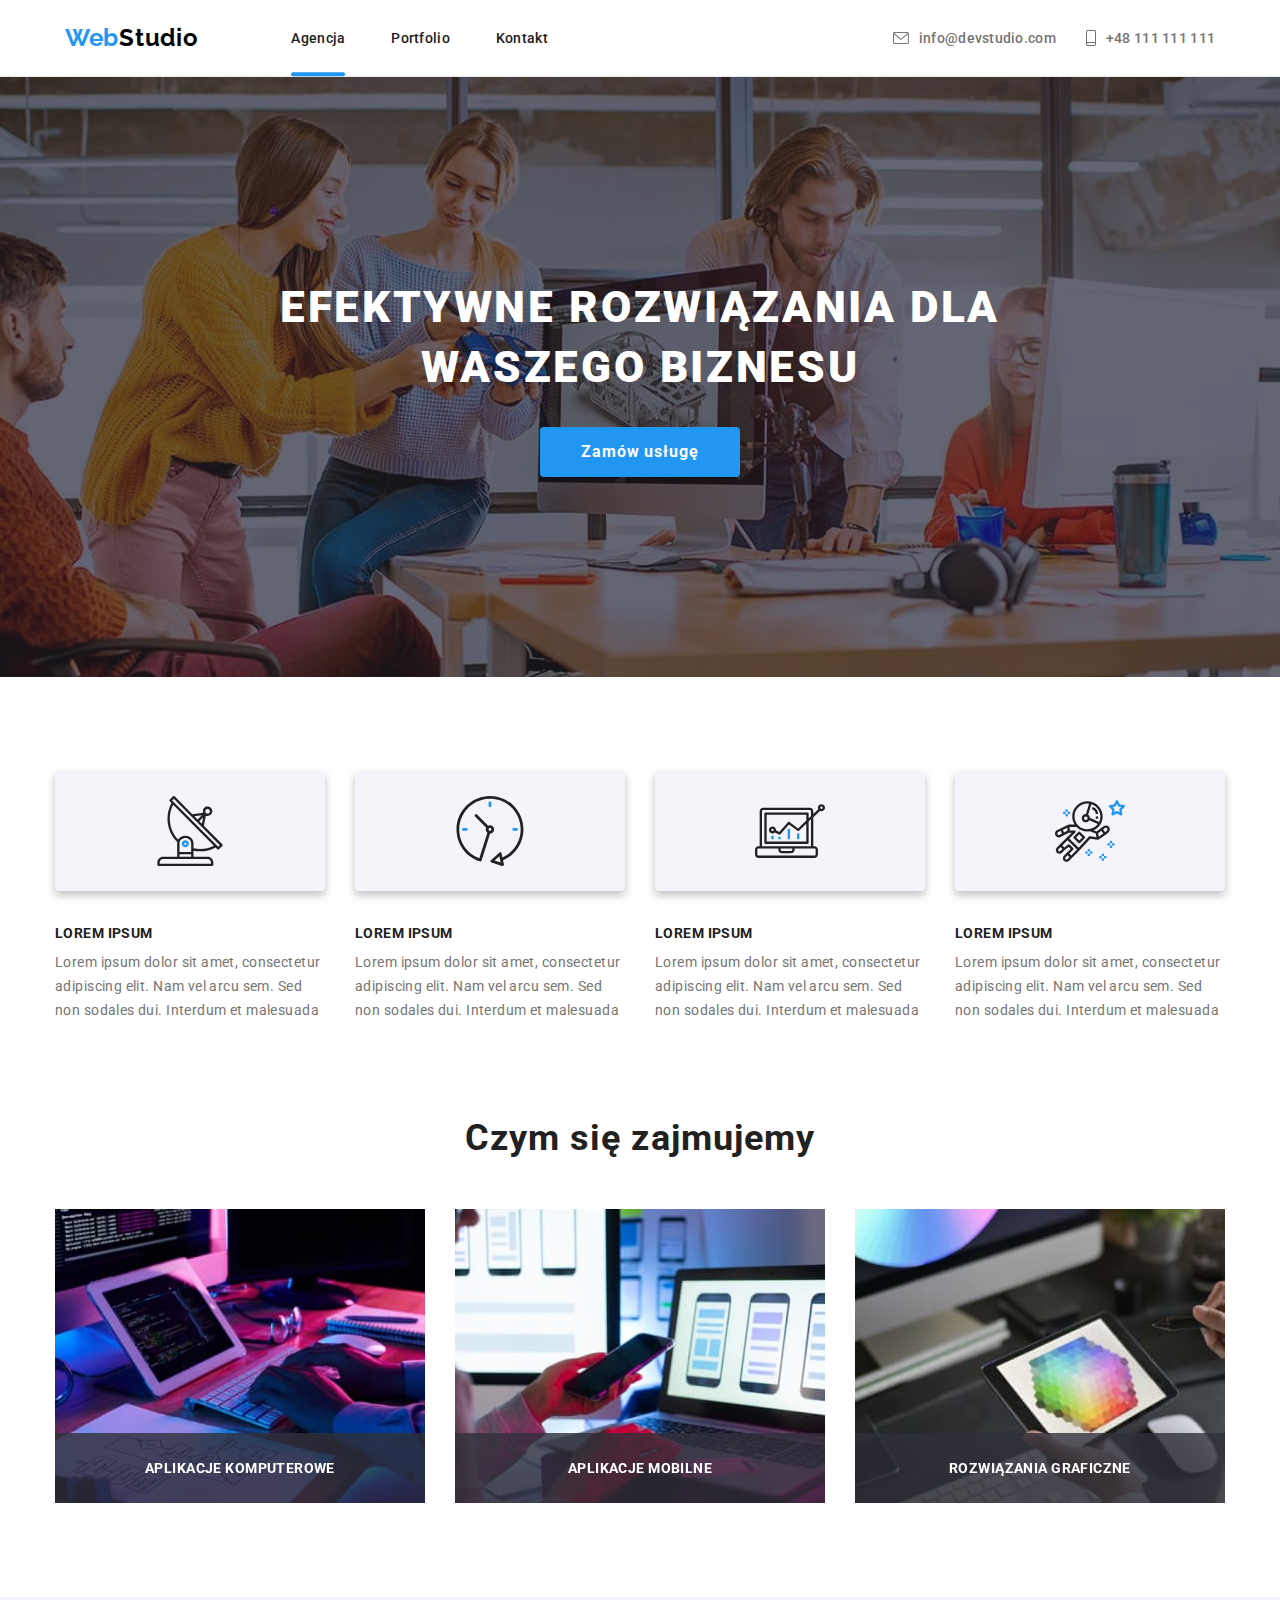
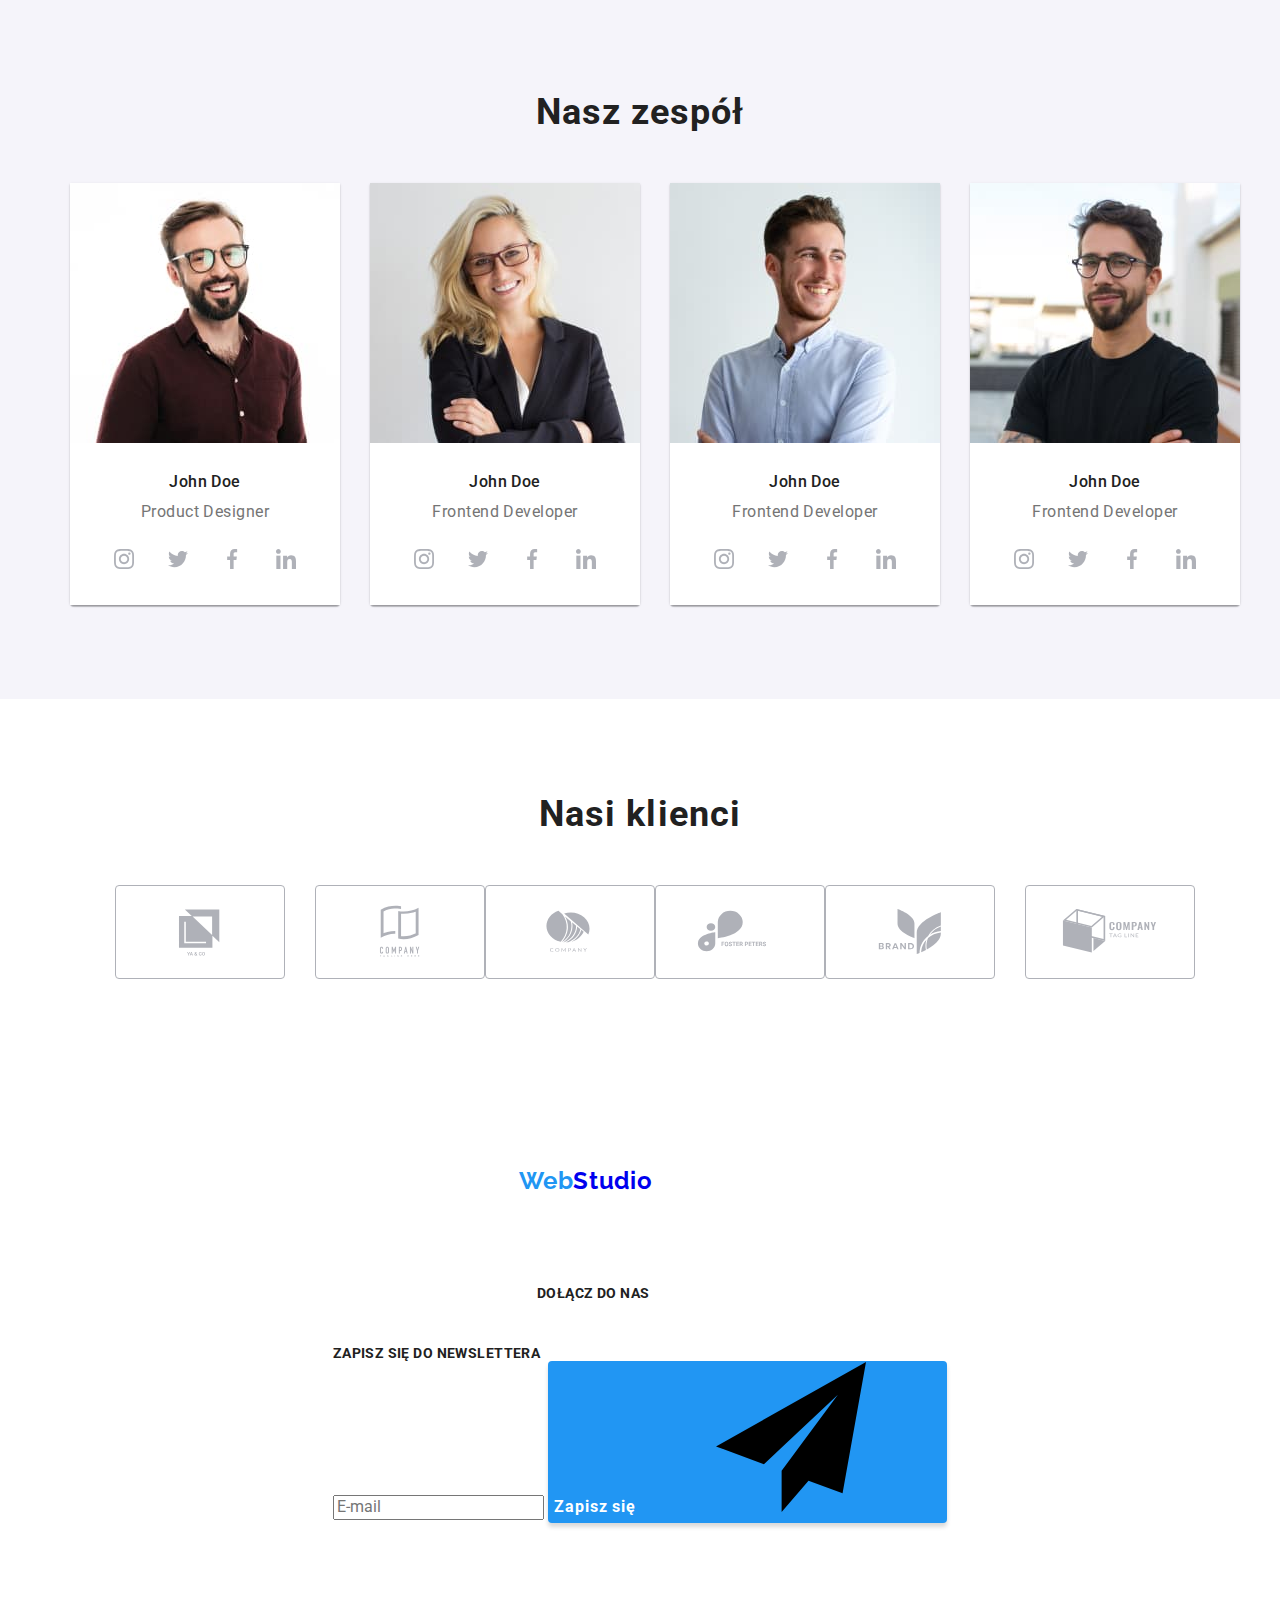
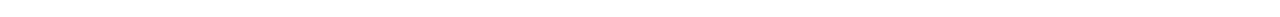
==== commit 24faff38: "poprawiony błąd" ====
--- a/index.html
+++ b/index.html
@@ -130,7 +130,7 @@
                               <figure class="team__figure">
                                     <picture>
                                           <source srcset="./images/team/teamcard1mobile1x.jpg 1x, ./images/team/teamcard1mobile@2x.jpg 2x" media="(min-width: 320px) and (max-width: 767px)" />
-                                          <source srcset="./images/team/teamcard1tablet1x.jpg 1x, ./images/team/teamcard1tablet@2x.jpg 2x" media="(min-width: 768px) and (max-width: 1200px)" />
+                                          <source srcset="./images/team/teamcard1tablet1x.jpg 1x, ./images/team/teamcard1tablet@2x.jpg 2x" media="(min-width: 768px) and (max-width: 1199px)" />
                                           <source srcset="./images/team/teamcard1desktop1x.jpg 1x, ./images/team/teamcard1desktop@2x.jpg 2x" media="(min-width: 1200px)" />
                                           <img class="team__image" src="./images/team/teamcard1mobile1x.jpg" alt="zdjecie product designer" />
                                     </picture>                                    
@@ -168,7 +168,7 @@
                               <figure class="team__figure">
                                     <picture>
                                           <source srcset="./images/team/teamcard2mobile1x.jpg 1x, ./images/team/teamcard2mobile@2x.jpg 2x" media="(min-width: 320px) and (max-width: 767px)" />
-                                          <source srcset="./images/team/teamcard2tablet1x.jpg 1x, ./images/team/teamcard2tablet@2x.jpg 2x" media="(min-width: 768px) and (max-width: 1200px)" />
+                                          <source srcset="./images/team/teamcard2tablet1x.jpg 1x, ./images/team/teamcard2tablet@2x.jpg 2x" media="(min-width: 768px) and (max-width: 1199px)" />
                                           <source srcset="./images/team/teamcard2desktop1x.jpg 1x, ./images/team/teamcard2desktop@2x.jpg 2x" media="(min-width: 1200px)" />
                                           <img class="team__image" src="./images/team/teamcard2mobile1x.jpg" alt="zdjecie product designer" />
                                     </picture>
@@ -206,7 +206,7 @@
                               <figure class="team__figure">
                                     <picture>
                                           <source srcset="./images/team/teamcard3mobile1x.jpg 1x, ./images/team/teamcard3mobile@2x.jpg 2x" media="(min-width: 320px) and (max-width: 767px)" />
-                                          <source srcset="./images/team/teamcard3tablet1x.jpg 1x, ./images/team/teamcard3tablet@2x.jpg 2x" media="(min-width: 768px) and (max-width: 1200px)" />
+                                          <source srcset="./images/team/teamcard3tablet1x.jpg 1x, ./images/team/teamcard3tablet@2x.jpg 2x" media="(min-width: 768px) and (max-width: 1199px)" />
                                           <source srcset="./images/team/teamcard3desktop1x.jpg 1x, ./images/team/teamcard3desktop@2x.jpg 2x" media="(min-width: 1200px)" />
                                           <img class="team__image" src="./images/team/teamcard3mobile1x.jpg" alt="zdjecie product designer" />
                                     </picture>
@@ -244,7 +244,7 @@
                               <figure class="team__figure">
                                     <picture>
                                           <source srcset="./images/team/teamcard4mobile1x.jpg 1x, ./images/team/teamcard4mobile@2x.jpg 2x" media="(min-width: 320px) and (max-width: 767px)" />
-                                          <source srcset="./images/team/teamcard4tablet1x.jpg 1x, ./images/team/teamcard4tablet@2x.jpg 2x" media="(min-width: 768px) and (max-width: 1200px)" />
+                                          <source srcset="./images/team/teamcard4tablet1x.jpg 1x, ./images/team/teamcard4tablet@2x.jpg 2x" media="(min-width: 768px) and (max-width: 1199px)" />
                                           <source srcset="./images/team/teamcard4desktop1x.jpg 1x, ./images/team/teamcard4desktop@2x.jpg 2x" media="(min-width: 1200px)" />
                                           <img class="team__image" src="./images/team/teamcard4mobile1x.jpg" alt="zdjecie product designer" />
                                     </picture>
@@ -325,7 +325,7 @@
                   </div>
             </section>
       </main>
-      <!-- <footer class="section page-footer">
+      <footer class="section page-footer">
             <div class="container">
                   <div class="page-footer__address-container">
                   <a class="logo page-footer__logo" href="index.html"><span class="logo__span">Web</span>Studio</a>
@@ -373,7 +373,7 @@
                         </form>
                   </div>
             </div>
-      </footer> -->
+      </footer>
 
       <div class="backdrop is-hidden" data-modal>
             <div class="modal">
--- a/css/main.min.css
+++ b/css/main.min.css
@@ -1,2 +1,2 @@
-:root{--main-font: "Roboto", sans-serif;--second-font: "Raleway", sans-serif;--main-color: #212121;--second-color: #757575;--white-color: #ffffff;--decorative-color: #2196f3;--main-background-color: #2f303a;--black-color: #000000;--second-background-color: #f5f4fa;--menu-border-color: #ECECEC;--portfolio-list-border-color: #EEE;--icon-first-color: #AFB1B8}.hidden{-moz-appearance:none;-webkit-appearance:none;appearance:none}.is-hidden{opacity:0;pointer-events:none}body{font-family:var(--main-font),"Raleway",sans-serif;color:var(--main-color);margin:0 auto}h1,h2,h3,h4,h5,h6{margin:0}ul,ol{padding:0;margin:0}p{padding:0}img{display:block}.list{display:flex;justify-content:center;align-items:center;list-style:none}.container{width:100%;padding:0 15px;margin:0 auto}.page-header .container{display:flex;align-items:center;justify-content:space-between}.hero .container{padding:118px 0}.page-footer .container{display:flex;align-items:center;justify-content:center}@media screen and (min-width: 480px){.container{max-width:480px}}@media screen and (min-width: 768px){.container{max-width:768px}.page-header .container{justify-content:center}}@media screen and (min-width: 1200px){.container{max-width:1200px}.hero .container{padding:200px 0}}.section{padding-bottom:60px;padding-top:60px}@media screen and (min-width: 1200px){.section{padding-bottom:94px;padding-top:94px}}.second-heading{font-weight:700;font-size:28px;line-height:1.179;text-align:center;letter-spacing:0.03em;color:var(--main-color);margin-bottom:30px}@media screen and (min-width: 1200px){.second-heading{font-size:36px;line-height:1.167;margin-bottom:50px}}.third-heading{font-weight:700;font-size:14px;line-height:1.143;letter-spacing:0.03em;text-transform:uppercase;text-align:center}@media screen and (min-width: 768px){.third-heading{text-align:left}}.logo{font-family:var(--second-font);font-weight:700;font-size:24px;line-height:1.167;letter-spacing:0.03em;text-decoration:none}.logo__span{color:var(--decorative-color)}.button{font-weight:700;font-size:16px;line-height:1.875;text-align:center;letter-spacing:0.06em;color:var(--white-color);background-color:var(--decorative-color);box-shadow:0px 4px 4px rgba(0,0,0,0.15);border-style:none;border-radius:4px;cursor:pointer}.socials:not(:last-child){margin-right:10px}.socials__link{display:flex;padding:12px;border-radius:50%;fill:var(--icon-first-color);transition-duration:250ms;transition-timing-function:cubic-bezier(0.4, 0, 0.2, 1)}.socials__link--light{transition-property:fill, background-color}.socials__link--light:hover,.socials__link--light:focus{fill:var(--white-color);background-color:var(--decorative-color)}.socials__link--dark{fill:var(--white-color);background-color:rgba(255,255,255,0.1);transition-property:background-color}.socials__link--dark:hover,.socials__link--dark:focus{background-color:var(--decorative-color)}.address{font-style:normal;font-weight:400;font-size:14px;line-height:1.714;letter-spacing:0.03em;color:var(--white-color);white-space:pre}.address__span{display:inline-block;margin-bottom:9px}.address__contact{display:inline-block;font-weight:400;color:rgba(255,255,255,0.6);text-decoration:none;transition-property:color;transition-duration:250ms;transition-timing-function:cubic-bezier(0.4, 0, 0.2, 1)}.address__contact:hover,.address__contact:focus{color:var(--decorative-color)}.address__contact:not(:last-child){margin-bottom:9px}.backdrop{position:fixed;left:0;top:0;width:100%;height:100%;background-color:rgba(0,0,0,0.2);transition:opacity 250ms cubic-bezier(0.4, 0, 0.2, 1)}.page-header{padding:0;padding-top:16px;padding-bottom:16px;border-bottom:1px solid var(--menu-border-color)}.page-header__list{display:none}.page-header__logo{color:var(--black-color)}.page-header__burger-icon{width:24px;height:16px;transition-property:fill;transition-duration:250ms;transition-timing-function:cubic-bezier(0.4, 0, 0.2, 1)}.page-header__burger-icon:hover,.page-header__burger-icon:focus{fill:var(--decorative-color);cursor:pointer}@media screen and (min-width: 768px){.page-header{padding-top:21px;padding-bottom:21px}.page-header__burger-icon{display:none}.page-header__list{display:block}.page-header__item:not(:last-child){margin-bottom:10px}.page-header__mail-icon{margin-right:8px;width:14px;height:10px}.page-header__phone-icon{margin-right:8px;width:10px;height:14px}.page-header__contact{display:flex;align-items:center;font-weight:500;font-size:12px;line-height:1.167;letter-spacing:0.02em;text-decoration:none;color:var(--second-color);fill:var(--second-color);transition-property:color, fill;transition-duration:250ms;transition-timing-function:cubic-bezier(0.4, 0, 0.2, 1)}.page-header__contact:hover,.page-header__contact:focus{color:var(--decorative-color);fill:var(--decorative-color)}}@media screen and (min-width: 1200px){.page-header{padding-top:24px;padding-bottom:24px}.page-header__list{display:flex;justify-content:center;align-items:center}.page-header__item:not(:last-child){margin:0;margin-right:30px}.page-header__mail-icon{margin-right:10px;width:16px;height:12px}.page-header__phone-icon{margin-right:10px;width:10px;height:16px}.page-header__contact{font-size:14px;line-height:1.143}}.navigation{display:none}@media screen and (min-width: 768px){.navigation{display:inline-block}.navigation__item:not(:last-child){margin-right:60px}.navigation__list{margin-right:101px;margin-left:83px}.navigation__link{display:inline-block;position:relative;font-weight:500;font-size:14px;line-height:1.143;letter-spacing:0.02em;text-decoration:none;color:var(--main-color);transition-property:color;transition-duration:250ms;transition-timing-function:cubic-bezier(0.4, 0, 0.2, 1)}.navigation__link:hover,.navigation__link:focus{color:var(--decorative-color)}.navigation__link::after{content:"";position:absolute;width:100%;height:0;bottom:0;left:0;background-color:var(--decorative-color);transform:translateY(25px);border-radius:2px;transition:height 250ms cubic-bezier(0.4, 0, 0.2, 1),transform 250ms cubic-bezier(0.4, 0, 0.2, 1)}.navigation__link:hover::after,.navigation__link:focus::after{height:4px;transform:translateY(32.25px)}.navigation__link--active::after{content:"";display:block;position:absolute;width:100%;height:4px;bottom:0;left:0;background-color:var(--decorative-color);transform:translateY(32.25px);border-radius:2px}}@media screen and (min-width: 1200px){.navigation__item:not(:last-child){margin-right:46px}.navigation__list{margin-right:345px;margin-left:93px}.navigation__link::after{transform:translateY(25px)}.navigation__link:hover::after,.navigation__link:focus::after{transform:translateY(30.25px)}.navigation__link--active::after{transform:translateY(30.25px)}}.hero{padding:0;background-color:var(--main-background-color);background-image:linear-gradient(rgba(47,48,58,0.4), rgba(47,48,58,0.4)),url("../images/background/backgroundmobile1x.jpg");background-repeat:no-repeat;background-position:center top;background-size:cover}.hero__heading{font-weight:900;font-size:26px;line-height:1.615;text-align:center;letter-spacing:0.06em;text-transform:uppercase;color:var(--white-color);margin-bottom:30px}.hero__button{display:block;padding:10px 41px;margin:0 auto}@media screen and (min-device-pixel-ratio: 2) and (min-width: 320px) and (max-width: 767px), screen and (-webkit-min-device-pixel-ratio: 2) and (min-width: 320px) and (max-width: 767px), screen and (min-resolution: 192dpi) and (min-width: 320px) and (max-width: 767px), screen and (min-resolution: 2dppx) and (min-width: 320px) and (max-width: 767px){.hero{background-image:linear-gradient(rgba(47,48,58,0.4), rgba(47,48,58,0.4)),url("../images/background/backgroundmobile@2x.jpg")}}@media screen and (min-width: 768px){.hero{background-image:linear-gradient(rgba(47,48,58,0.4), rgba(47,48,58,0.4)),url("../images/background/backgroundtablet1x.jpg")}}@media screen and (min-device-pixel-ratio: 2) and (min-width: 768px) and (max-width: 1199px), screen and (-webkit-min-device-pixel-ratio: 2) and (min-width: 768px) and (max-width: 1199px), screen and (min-resolution: 192dpi) and (min-width: 768px) and (max-width: 1199px), screen and (min-resolution: 2dppx) and (min-width: 768px) and (max-width: 1199px){.hero{background-image:linear-gradient(rgba(47,48,58,0.4), rgba(47,48,58,0.4)),url("../images/background/backgroundtablet@2x.jpg")}}@media screen and (min-width: 1200px){.hero{background-image:linear-gradient(rgba(47,48,58,0.4), rgba(47,48,58,0.4)),url("../images/background/backgrounddesktop1x.jpg")}.hero__heading{font-weight:900;font-size:44px;line-height:1.364}}@media screen and (min-device-pixel-ratio: 2) and (min-width: 1200px) and (max-width: 1600px), screen and (-webkit-min-device-pixel-ratio: 2) and (min-width: 1200px) and (max-width: 1600px), screen and (min-resolution: 192dpi) and (min-width: 1200px) and (max-width: 1600px), screen and (min-resolution: 2dppx) and (min-width: 1200px) and (max-width: 1600px){.hero{background-image:linear-gradient(rgba(47,48,58,0.4), rgba(47,48,58,0.4)),url("../images/background/backgrounddesktop@2x.jpg")}}.advantages__list{display:flex;flex-direction:column;align-items:center;list-style:none}.advantages__icon{background-color:var(--second-background-color);width:100%;height:120px;border-radius:4px;padding:25px 100px;margin-bottom:30px;filter:drop-shadow(0px 4px 4px rgba(0,0,0,0.25))}.advantages__paragraph{font-size:14px;line-height:1.714;letter-spacing:0.03em;color:var(--second-color);margin:0;margin-top:10px}.advantages__item:not(:first-child){margin-top:30px}@media screen and (min-width: 768px){.advantages__list{display:flex;flex-direction:row;flex-wrap:wrap;margin-top:-30px;margin-right:-30px}.advantages__item{flex-basis:calc(100% / 2 - 30px);margin:0;margin-top:30px;margin-right:30px}.advantages__item:nth-of-type(2n){margin-right:0}}@media screen and (min-width: 1200px){.advantages__list{display:flex;flex-wrap:nowrap;justify-content:center;margin:0}.advantages__item{margin:0}.advantages__item:not(:last-child){margin-right:30px}.advantages__item:not(:first-child){margin-top:0}}.activities{display:none}@media screen and (min-width: 1200px){.activities{padding-top:0;display:flex;justify-content:center}.activities__label{position:absolute;background-color:rgba(47,48,58,0.8);padding:27px 90px;width:100%;bottom:0;left:0;z-index:1}.activities__paragraph{font-weight:700;font-size:14px;line-height:1.143;text-align:center;letter-spacing:0.03em;text-transform:uppercase;color:var(--white-color);margin:0 auto}.activities__item{position:relative}.activities__item:not(:last-child){margin-right:30px}}.team{background-color:var(--second-background-color)}.team__list{display:flex;flex-direction:column;justify-content:center;align-items:center;list-style:none}.team__item:not(:last-child){margin-bottom:30px}.team__figure{box-shadow:0px 1px 3px rgba(0,0,0,0.12),0px 1px 1px rgba(0,0,0,0.14),0px 2px 1px rgba(0,0,0,0.2);border-radius:0px 0px 4px 4px;margin:0}.team__caption{display:block;font-weight:500;font-size:16px;line-height:1.186;text-align:center;letter-spacing:0.03em;background-color:var(--white-color);padding-top:30px;padding-bottom:24px}.team__span{display:inline-block;font-weight:400;font-size:16px;line-height:1.188;text-align:center;letter-spacing:0.03em;color:var(--second-color);margin-top:10px;margin-bottom:16px}@media screen and (min-width: 768px){.team__list{flex-direction:row;flex-wrap:wrap;list-style:none;margin-top:-30px;margin-right:-30px}.team__item{flex-basis:calc(100%/2 - 30px);margin-right:30px;margin-top:30px}.team__item:not(:last-child){margin-bottom:0}}@media screen and (min-width: 1200px){.team__list{margin:0}.team__item{margin:0;flex-basis:auto}.team__item:not(:last-child){margin-right:30px;margin-bottom:0}}.clients__list{display:flex;flex-wrap:wrap;margin-right:-30px;margin-top:-30px;list-style:none}.clients__item{flex-basis:calc(100%/2 - 30px);margin-top:30px;margin-right:30px}.clients__link{display:flex;justify-content:center;align-items:center;padding:16px 0;border-radius:4px;border:1px solid var(--icon-first-color);fill:var(--icon-first-color);transition-property:fill, border-color;transition-duration:250ms;transition-timing-function:cubic-bezier(0.4, 0, 0.2, 1)}.clients__link:hover,.clients__link:focus{fill:var(--decorative-color);border-color:var(--decorative-color)}@media screen and (min-width: 768px){.clients__item{flex-basis:calc(100%/3 - 30px)}}@media screen and (min-width: 1200px){.clients__item{flex-basis:calc(100%/6 - 30px)}}.page-footer{background-color:var(--main-background-color);padding:0}.page-footer__third-heading{color:var(--white-color);margin-bottom:20px}.page-footer__logo{display:inline-block;color:var(--white-color);margin-bottom:20px}.page-footer__address-container{display:block;padding-top:60px;padding-bottom:60px}.page-footer__address{margin-right:70px}.page-footer__form-container{margin-left:78px}.page-footer__form{display:flex;align-items:center}.page-footer__button{display:flex;align-items:center;padding:10px;padding-left:42px;padding-right:27px}.page-footer__icon{margin-left:24px;width:24px;height:24px;fill:var(--white-color)}.page-footer__input{width:358px;padding:15px 0;padding-left:16px;margin-right:12px;background-color:transparent;border:1px solid rgba(255,255,255,0.3);filter:drop-shadow(0px 4px 4px rgba(0,0,0,0.15));border-radius:4px}.page-footer__input:placeholder-shown{font-size:16px;line-height:1.25;letter-spacing:0.03em;color:rgba(255,255,255,0.6)}.close-btn{position:absolute;background-color:transparent;cursor:pointer}.filters{padding-bottom:34px}.filters__item:not(:last-child){margin-right:8px}.filters__button{font-weight:500;font-size:16px;line-height:1.625;letter-spacing:0.03em;color:var(--main-color);background-color:var(--second-background-color);box-shadow:none;padding:6px 22px;transition-property:color, background-color, box-shadow;transition-duration:250ms;transition-timing-function:cubic-bezier(0.4, 0, 0.2, 1)}.filters__button:hover,.filters__button:focus{color:var(--white-color);background-color:var(--decorative-color);box-shadow:0px 3px 1px rgba(0,0,0,0.1),0px 1px 2px rgba(0,0,0,0.08),0px 2px 2px rgba(0,0,0,0.12)}.projects{padding-top:0}.projects__list{display:flex;flex-wrap:wrap;margin-right:-30px;margin-top:-30px;list-style:none}.projects__caption{font-weight:400;font-size:16px;line-height:1.875;letter-spacing:0.03em;color:var(--second-color);padding:20px 24px;border:1px solid var(--portfolio-list-border-color);border-top:none}.projects__title{font-weight:700;font-size:18px;line-height:2;letter-spacing:0.06em;color:var(--main-color)}.projects__container{position:relative;overflow:hidden}.projects__overlay{position:absolute;bottom:0;left:0;width:100%;height:100%;padding:49px;padding-left:24px;background-color:rgba(33,150,243,0.9);transform:translateY(100%)}.projects__paragraph{font-size:18px;line-height:1.556;color:var(--white-color);margin:0}.projects__item{margin-right:30px;margin-top:30px;flex-basis:calc(100% / 3 - 30px)}.projects__item:nth-of-type(3n){margin-right:0}.projects__figure{margin:0;transition-property:box-shadow;transition-duration:250ms;transition-timing-function:cubic-bezier(0.4, 0, 0.2, 1)}.projects__figure:hover{box-shadow:0px 1px 1px rgba(0,0,0,0.12),0px 4px 4px rgba(0,0,0,0.06),1px 4px 6px rgba(0,0,0,0.16);cursor:pointer}.projects__figure .projects__overlay{transition-property:transform;transition-duration:250ms;transition-timing-function:cubic-bezier(0.4, 0, 0.2, 1)}.projects__figure:hover .projects__overlay{transform:translateY(0)}.modal{position:absolute;top:50%;left:50%;transform:translate(-50%, -50%);width:94%;min-height:609px;background-color:var(--white-color);padding:40px}.modal__close-btn{width:30px;height:30px;padding:6px;border-radius:50%;border:1px solid rgba(0,0,0,0.1);position:absolute;top:8px;right:8px}.modal__heading{font-weight:700;font-size:20px;line-height:1.15;text-align:center;letter-spacing:0.03em;color:var(--main-color);margin-bottom:12px}.modal__form{display:block}.modal__field{font-size:12px;line-height:1.167;letter-spacing:0.01em;color:var(--second-color);margin-bottom:10px}.modal__field-wrapper{display:block;position:relative;margin-top:4px;margin-bottom:10px}.modal__icon{position:absolute;left:12px;top:50%;transform:translateY(-50%);width:18px;height:18px;transition:fill 250ms cubic-bezier(0.4, 0, 0.2, 1)}.modal__area-wrapper{display:block;position:relative;margin-top:4px;margin-bottom:20px}.modal__policy-wrapper{display:flex;justify-content:center;margin-bottom:30px}.modal__button{display:block;padding:10px 76px;margin:0 auto}.modal__input{width:100%;height:40px;border:1px solid rgba(33,33,33,0.2);border-radius:4px;padding-left:42px;transition:border-color 250ms cubic-bezier(0.4, 0, 0.2, 1)}.modal__input:focus{outline:none;border-color:var(--decorative-color)}.modal__input:focus+.modal__icon{fill:var(--decorative-color)}.modal__message{width:100%;height:120px;padding:12px 16px;border:1px solid rgba(33,33,33,0.2);border-radius:4px;resize:none;transition:border-color 250ms cubic-bezier(0.4, 0, 0.2, 1)}.modal__message:focus{outline:none;border-color:var(--decorative-color)}.modal__message:placeholder-shown{font-size:12px;line-height:1.167;letter-spacing:0.01em;color:rgba(117,117,117,0.5)}.modal__policy-label{display:flex;flex-wrap:wrap;align-items:center;font-size:12px;line-height:1.167;letter-spacing:0.03em;color:var(--second-color)}.modal__policy-label::before{content:"";margin-right:8px;display:inline-block;width:16px;height:16px;background-repeat:no-repeat;background-size:16px;background-image:url("data:image/svg+xml;charset=utf8,%3Csvg width='16' height='15' viewBox='0 0 16 15' fill='none' xmlns='http://www.w3.org/2000/svg'%3E%3Cpath d='M14.2222 1.66667V13.3333H1.77778V1.66667H14.2222ZM14.2222 0H1.77778C0.8 0 0 0.75 0 1.66667V13.3333C0 14.25 0.8 15 1.77778 15H14.2222C15.2 15 16 14.25 16 13.3333V1.66667C16 0.75 15.2 0 14.2222 0Z' fill='%23212121'/%3E%3C/svg%3E");transition:opacity 250ms cubic-bezier(0.4, 0, 0.2, 1);opacity:0.85}.modal__policy-input:checked+.modal__policy-label::before{background-image:url("data:image/svg+xml;charset=utf8,%3Csvg width='16' height='15' viewBox='0 0 16 15' fill='none' xmlns='http://www.w3.org/2000/svg'%3E%3Crect width='16' height='15' rx='2' fill='%232196F3'/%3E%3Cpath d='M3.95703 7.75166L3.88825 7.68604L3.81923 7.75141L2.93123 8.59258L2.85486 8.66492L2.93097 8.73753L6.42671 12.0724L6.49574 12.1382L6.56476 12.0724L14.069 4.91352L14.1449 4.84116L14.069 4.76881L13.1873 3.92764L13.1183 3.86183L13.0493 3.92761L6.49577 10.1735L3.95703 7.75166Z' fill='white' stroke='white' stroke-width='0.2'/%3E%3C/svg%3E");opacity:1}.modal__policy-link{display:inline-block;margin-left:3px;color:var(--decorative-color)}.modal__policy-link:not(:last-of-type){margin-right:3px}@media screen and (min-width: 768px){.modal{width:450px}}@media screen and (min-width: 1200px){.modal{width:528px;height:581px}}.mobile-menu{display:flex;flex-direction:column;justify-content:space-between;position:fixed;left:0;top:0;width:100%;height:100%;background-color:var(--white-color);padding:48px 40px;padding-right:17.291vw;transition:opacity 250ms cubic-bezier(0.4, 0, 0.2, 1)}.mobile-menu__nav-list{display:block;flex-grow:1}.mobile-menu__nav-item:not(:last-child){margin-bottom:32px}.mobile-menu__contact-list{display:block;margin-bottom:64px}.mobile-menu__contact-item:not(:last-child){margin-bottom:32px}.mobile-menu__phone{text-decoration:none;font-weight:500;font-size:34px;line-height:1.176;letter-spacing:0.02em;color:var(--decorative-color)}.mobile-menu__social-list{justify-content:space-between;flex-wrap:wrap}.mobile-menu__close-btn{width:40px;height:40px;padding:7px;border:none;top:10px;right:15px;transition-property:fill;transition-duration:250ms;transition-timing-function:cubic-bezier(0.4, 0, 0.2, 1)}.mobile-menu__close-btn:hover{fill:var(--decorative-color)}.mobile-menu__nav-link{font-weight:500;text-decoration:none;font-size:40px;line-height:1.175;letter-spacing:0.02em;color:var(--main-color);transition-property:color;transition-duration:250ms;transition-timing-function:cubic-bezier(0.4, 0, 0.2, 1)}.mobile-menu__nav-link:hover,.mobile-menu__nav-link:focus{color:var(--decorative-color)}.mobile-menu__mail{text-decoration:none;font-weight:500;font-size:24px;line-height:1.167;letter-spacing:0.02em;color:var(--second-color);transition-property:color;transition-duration:250ms;transition-timing-function:cubic-bezier(0.4, 0, 0.2, 1)}.mobile-menu__mail:hover,.mobile-menu__mail:focus{color:var(--decorative-color)}.mobile-menu__social-link{text-decoration:none;font-weight:500;font-size:18px;line-height:1.223;letter-spacing:0.02em;color:var(--decorative-color);position:relative}.mobile-menu__social-item{position:relative}.mobile-menu__social-item:not(:first-child)::before{content:"";position:absolute;left:0;top:0;width:0;height:100%;border:1px solid rgba(33,33,33,0.2);transform:translateX(-10px)}
+:root{--main-font: "Roboto", sans-serif;--second-font: "Raleway", sans-serif;--main-color: #212121;--second-color: #757575;--white-color: #ffffff;--decorative-color: #2196f3;--main-background-color: #2f303a;--black-color: #000000;--second-background-color: #f5f4fa;--menu-border-color: #ECECEC;--portfolio-list-border-color: #EEE;--icon-first-color: #AFB1B8}.hidden{-moz-appearance:none;-webkit-appearance:none;appearance:none}.is-hidden{opacity:0;pointer-events:none}body{font-family:var(--main-font),"Raleway",sans-serif;color:var(--main-color);margin:0 auto}h1,h2,h3,h4,h5,h6{margin:0}ul,ol{padding:0;margin:0}p{padding:0}img{display:block;max-width:100%;height:auto}.list{display:flex;justify-content:center;align-items:center;list-style:none}.container{width:100%;padding:0 15px;margin:0 auto}.page-header .container{display:flex;align-items:center;justify-content:space-between}.hero .container{padding:118px 0}.page-footer .container{display:flex;flex-direction:column;align-items:center;justify-content:center}@media screen and (min-width: 480px){.container{max-width:480px}}@media screen and (min-width: 768px){.container{max-width:768px}.page-header .container{justify-content:center}}@media screen and (min-width: 1200px){.container{max-width:1200px}.hero .container{padding:200px 0}}.section{padding-bottom:60px;padding-top:60px}@media screen and (min-width: 1200px){.section{padding-bottom:94px;padding-top:94px}}.second-heading{font-weight:700;font-size:28px;line-height:1.179;text-align:center;letter-spacing:0.03em;color:var(--main-color);margin-bottom:30px}@media screen and (min-width: 1200px){.second-heading{font-size:36px;line-height:1.167;margin-bottom:50px}}.third-heading{font-weight:700;font-size:14px;line-height:1.143;letter-spacing:0.03em;text-transform:uppercase;text-align:center}@media screen and (min-width: 768px){.third-heading{text-align:left}}.logo{font-family:var(--second-font);font-weight:700;font-size:24px;line-height:1.167;letter-spacing:0.03em;text-decoration:none}.logo__span{color:var(--decorative-color)}.button{font-weight:700;font-size:16px;line-height:1.875;text-align:center;letter-spacing:0.06em;color:var(--white-color);background-color:var(--decorative-color);box-shadow:0px 4px 4px rgba(0,0,0,0.15);border-style:none;border-radius:4px;cursor:pointer}.socials:not(:last-child){margin-right:10px}.socials__link{display:flex;padding:12px;border-radius:50%;fill:var(--icon-first-color);transition-duration:250ms;transition-timing-function:cubic-bezier(0.4, 0, 0.2, 1)}.socials__link--light{transition-property:fill, background-color}.socials__link--light:hover,.socials__link--light:focus{fill:var(--white-color);background-color:var(--decorative-color)}.socials__link--dark{fill:var(--white-color);background-color:rgba(255,255,255,0.1);transition-property:background-color}.socials__link--dark:hover,.socials__link--dark:focus{background-color:var(--decorative-color)}.address{font-style:normal;font-weight:400;font-size:14px;line-height:1.714;letter-spacing:0.03em;color:var(--white-color);white-space:pre}.address__span{display:inline-block;margin-bottom:9px}.address__contact{display:inline-block;font-weight:400;color:rgba(255,255,255,0.6);text-decoration:none;transition-property:color;transition-duration:250ms;transition-timing-function:cubic-bezier(0.4, 0, 0.2, 1)}.address__contact:hover,.address__contact:focus{color:var(--decorative-color)}.address__contact:not(:last-child){margin-bottom:9px}.backdrop{position:fixed;left:0;top:0;width:100%;height:100%;background-color:rgba(0,0,0,0.2);transition:opacity 250ms cubic-bezier(0.4, 0, 0.2, 1)}.page-header{padding:0;padding-top:16px;padding-bottom:16px;border-bottom:1px solid var(--menu-border-color)}.page-header__list{display:none}.page-header__logo{color:var(--black-color)}.page-header__burger-icon{width:24px;height:16px;transition-property:fill;transition-duration:250ms;transition-timing-function:cubic-bezier(0.4, 0, 0.2, 1)}.page-header__burger-icon:hover,.page-header__burger-icon:focus{fill:var(--decorative-color);cursor:pointer}@media screen and (min-width: 768px){.page-header{padding-top:21px;padding-bottom:21px}.page-header__burger-icon{display:none}.page-header__list{display:block}.page-header__item:not(:last-child){margin-bottom:10px}.page-header__mail-icon{margin-right:8px;width:14px;height:10px}.page-header__phone-icon{margin-right:8px;width:10px;height:14px}.page-header__contact{display:flex;align-items:center;font-weight:500;font-size:12px;line-height:1.167;letter-spacing:0.02em;text-decoration:none;color:var(--second-color);fill:var(--second-color);transition-property:color, fill;transition-duration:250ms;transition-timing-function:cubic-bezier(0.4, 0, 0.2, 1)}.page-header__contact:hover,.page-header__contact:focus{color:var(--decorative-color);fill:var(--decorative-color)}}@media screen and (min-width: 1200px){.page-header{padding-top:24px;padding-bottom:24px}.page-header__list{display:flex;justify-content:center;align-items:center}.page-header__item:not(:last-child){margin:0;margin-right:30px}.page-header__mail-icon{margin-right:10px;width:16px;height:12px}.page-header__phone-icon{margin-right:10px;width:10px;height:16px}.page-header__contact{font-size:14px;line-height:1.143}}.navigation{display:none}@media screen and (min-width: 768px){.navigation{display:inline-block}.navigation__item:not(:last-child){margin-right:60px}.navigation__list{margin-right:101px;margin-left:83px}.navigation__link{display:inline-block;position:relative;font-weight:500;font-size:14px;line-height:1.143;letter-spacing:0.02em;text-decoration:none;color:var(--main-color);transition-property:color;transition-duration:250ms;transition-timing-function:cubic-bezier(0.4, 0, 0.2, 1)}.navigation__link:hover,.navigation__link:focus{color:var(--decorative-color)}.navigation__link::after{content:"";position:absolute;width:100%;height:0;bottom:0;left:0;background-color:var(--decorative-color);transform:translateY(25px);border-radius:2px;transition:height 250ms cubic-bezier(0.4, 0, 0.2, 1),transform 250ms cubic-bezier(0.4, 0, 0.2, 1)}.navigation__link:hover::after,.navigation__link:focus::after{height:4px;transform:translateY(32.25px)}.navigation__link--active::after{content:"";display:block;position:absolute;width:100%;height:4px;bottom:0;left:0;background-color:var(--decorative-color);transform:translateY(32.25px);border-radius:2px}}@media screen and (min-width: 1200px){.navigation__item:not(:last-child){margin-right:46px}.navigation__list{margin-right:345px;margin-left:93px}.navigation__link::after{transform:translateY(25px)}.navigation__link:hover::after,.navigation__link:focus::after{transform:translateY(30.25px)}.navigation__link--active::after{transform:translateY(30.25px)}}.hero{padding:0;background-color:var(--main-background-color);background-image:linear-gradient(rgba(47,48,58,0.4), rgba(47,48,58,0.4)),url("../images/background/backgroundmobile1x.jpg");background-repeat:no-repeat;background-position:center top;background-size:cover}.hero__heading{font-weight:900;font-size:26px;line-height:1.615;text-align:center;letter-spacing:0.06em;text-transform:uppercase;color:var(--white-color);margin-bottom:30px}.hero__button{display:block;padding:10px 41px;margin:0 auto}@media screen and (min-device-pixel-ratio: 2) and (min-width: 320px) and (max-width: 767px), screen and (-webkit-min-device-pixel-ratio: 2) and (min-width: 320px) and (max-width: 767px), screen and (min-resolution: 192dpi) and (min-width: 320px) and (max-width: 767px), screen and (min-resolution: 2dppx) and (min-width: 320px) and (max-width: 767px){.hero{background-image:linear-gradient(rgba(47,48,58,0.4), rgba(47,48,58,0.4)),url("../images/background/backgroundmobile@2x.jpg")}}@media screen and (min-width: 768px){.hero{background-image:linear-gradient(rgba(47,48,58,0.4), rgba(47,48,58,0.4)),url("../images/background/backgroundtablet1x.jpg")}}@media screen and (min-device-pixel-ratio: 2) and (min-width: 768px) and (max-width: 1199px), screen and (-webkit-min-device-pixel-ratio: 2) and (min-width: 768px) and (max-width: 1199px), screen and (min-resolution: 192dpi) and (min-width: 768px) and (max-width: 1199px), screen and (min-resolution: 2dppx) and (min-width: 768px) and (max-width: 1199px){.hero{background-image:linear-gradient(rgba(47,48,58,0.4), rgba(47,48,58,0.4)),url("../images/background/backgroundtablet@2x.jpg")}}@media screen and (min-width: 1200px){.hero{background-image:linear-gradient(rgba(47,48,58,0.4), rgba(47,48,58,0.4)),url("../images/background/backgrounddesktop1x.jpg")}.hero__heading{font-weight:900;font-size:44px;line-height:1.364}}@media screen and (min-device-pixel-ratio: 2) and (min-width: 1200px) and (max-width: 1600px), screen and (-webkit-min-device-pixel-ratio: 2) and (min-width: 1200px) and (max-width: 1600px), screen and (min-resolution: 192dpi) and (min-width: 1200px) and (max-width: 1600px), screen and (min-resolution: 2dppx) and (min-width: 1200px) and (max-width: 1600px){.hero{background-image:linear-gradient(rgba(47,48,58,0.4), rgba(47,48,58,0.4)),url("../images/background/backgrounddesktop@2x.jpg")}}.advantages__list{display:flex;flex-direction:column;align-items:center;list-style:none}.advantages__icon{background-color:var(--second-background-color);width:100%;height:120px;border-radius:4px;padding:25px 100px;margin-bottom:30px;filter:drop-shadow(0px 4px 4px rgba(0,0,0,0.25))}.advantages__paragraph{font-size:14px;line-height:1.714;letter-spacing:0.03em;color:var(--second-color);margin:0;margin-top:10px}.advantages__item:not(:first-child){margin-top:30px}@media screen and (min-width: 768px){.advantages__list{display:flex;flex-direction:row;flex-wrap:wrap;margin-top:-30px;margin-right:-30px}.advantages__item{flex-basis:calc(100% / 2 - 30px);margin:0;margin-top:30px;margin-right:30px}.advantages__item:nth-of-type(2n){margin-right:0}}@media screen and (min-width: 1200px){.advantages__list{display:flex;flex-wrap:nowrap;justify-content:center;margin:0}.advantages__item{margin:0}.advantages__item:not(:last-child){margin-right:30px}.advantages__item:not(:first-child){margin-top:0}}.activities{display:none}@media screen and (min-width: 1200px){.activities{padding-top:0;display:flex;justify-content:center}.activities__label{position:absolute;background-color:rgba(47,48,58,0.8);padding:27px 90px;width:100%;bottom:0;left:0;z-index:1}.activities__paragraph{font-weight:700;font-size:14px;line-height:1.143;text-align:center;letter-spacing:0.03em;text-transform:uppercase;color:var(--white-color);margin:0 auto}.activities__item{position:relative}.activities__item:not(:last-child){margin-right:30px}}.team{background-color:var(--second-background-color)}.team__list{display:flex;flex-direction:column;justify-content:center;align-items:center;list-style:none}.team__item:not(:last-child){margin-bottom:30px}.team__figure{box-shadow:0px 1px 3px rgba(0,0,0,0.12),0px 1px 1px rgba(0,0,0,0.14),0px 2px 1px rgba(0,0,0,0.2);border-radius:0px 0px 4px 4px;margin:0}.team__caption{display:block;font-weight:500;font-size:16px;line-height:1.186;text-align:center;letter-spacing:0.03em;background-color:var(--white-color);padding-top:30px;padding-bottom:24px}.team__span{display:inline-block;font-weight:400;font-size:16px;line-height:1.188;text-align:center;letter-spacing:0.03em;color:var(--second-color);margin-top:10px;margin-bottom:16px}@media screen and (min-width: 768px){.team__list{flex-direction:row;flex-wrap:wrap;margin-top:-30px;margin-right:-30px}.team__item{flex-basis:calc(100%/2 - 30px);margin-right:30px;margin-top:30px}.team__item:nth-of-type(2n){margin-right:0}.team__item:not(:last-child){margin-bottom:0}}@media screen and (min-width: 1200px){.team__item{flex-basis:calc(100%/4 - 30px)}.team__item:nth-of-type(4n){margin-right:0}.team__item:not(:last-child){margin-right:30px;margin-bottom:0}}.clients__list{display:flex;justify-content:center;align-items:center;flex-wrap:wrap;margin-right:-30px;margin-top:-30px;list-style:none}.clients__item{flex-basis:calc(100%/2 - 30px);margin-top:30px;margin-right:30px}.clients__item:nth-of-type(2n){margin-right:0}.clients__link{display:flex;justify-content:center;align-items:center;padding:16px 0;border-radius:4px;border:1px solid var(--icon-first-color);fill:var(--icon-first-color);transition-property:fill, border-color;transition-duration:250ms;transition-timing-function:cubic-bezier(0.4, 0, 0.2, 1)}.clients__link:hover,.clients__link:focus{fill:var(--decorative-color);border-color:var(--decorative-color)}@media screen and (min-width: 768px){.clients__item{flex-basis:calc(100%/3 - 30px)}.clients__item:nth-of-type(3n){margin-right:0}}@media screen and (min-width: 1200px){.clients__item{flex-basis:calc(100%/6 - 30px)}.clients__item:nth-of-type(6n){margin-right:0}}.close-btn{position:absolute;background-color:transparent;cursor:pointer}.filters{padding-bottom:34px}.filters__item:not(:last-child){margin-right:8px}.filters__button{font-weight:500;font-size:16px;line-height:1.625;letter-spacing:0.03em;color:var(--main-color);background-color:var(--second-background-color);box-shadow:none;padding:6px 22px;transition-property:color, background-color, box-shadow;transition-duration:250ms;transition-timing-function:cubic-bezier(0.4, 0, 0.2, 1)}.filters__button:hover,.filters__button:focus{color:var(--white-color);background-color:var(--decorative-color);box-shadow:0px 3px 1px rgba(0,0,0,0.1),0px 1px 2px rgba(0,0,0,0.08),0px 2px 2px rgba(0,0,0,0.12)}.projects{padding-top:0}.projects__list{display:flex;flex-wrap:wrap;margin-right:-30px;margin-top:-30px;list-style:none}.projects__caption{font-weight:400;font-size:16px;line-height:1.875;letter-spacing:0.03em;color:var(--second-color);padding:20px 24px;border:1px solid var(--portfolio-list-border-color);border-top:none}.projects__title{font-weight:700;font-size:18px;line-height:2;letter-spacing:0.06em;color:var(--main-color)}.projects__container{position:relative;overflow:hidden}.projects__overlay{position:absolute;bottom:0;left:0;width:100%;height:100%;padding:49px;padding-left:24px;background-color:rgba(33,150,243,0.9);transform:translateY(100%)}.projects__paragraph{font-size:18px;line-height:1.556;color:var(--white-color);margin:0}.projects__item{margin-right:30px;margin-top:30px;flex-basis:calc(100% / 3 - 30px)}.projects__item:nth-of-type(3n){margin-right:0}.projects__figure{margin:0;transition-property:box-shadow;transition-duration:250ms;transition-timing-function:cubic-bezier(0.4, 0, 0.2, 1)}.projects__figure:hover{box-shadow:0px 1px 1px rgba(0,0,0,0.12),0px 4px 4px rgba(0,0,0,0.06),1px 4px 6px rgba(0,0,0,0.16);cursor:pointer}.projects__figure .projects__overlay{transition-property:transform;transition-duration:250ms;transition-timing-function:cubic-bezier(0.4, 0, 0.2, 1)}.projects__figure:hover .projects__overlay{transform:translateY(0)}.modal{position:absolute;top:50%;left:50%;transform:translate(-50%, -50%);width:94%;min-height:609px;background-color:var(--white-color);padding:40px}.modal__close-btn{width:30px;height:30px;padding:6px;border-radius:50%;border:1px solid rgba(0,0,0,0.1);position:absolute;top:8px;right:8px}.modal__heading{font-weight:700;font-size:20px;line-height:1.15;text-align:center;letter-spacing:0.03em;color:var(--main-color);margin-bottom:12px}.modal__form{display:block}.modal__field{font-size:12px;line-height:1.167;letter-spacing:0.01em;color:var(--second-color);margin-bottom:10px}.modal__field-wrapper{display:block;position:relative;margin-top:4px;margin-bottom:10px}.modal__icon{position:absolute;left:12px;top:50%;transform:translateY(-50%);width:18px;height:18px;transition:fill 250ms cubic-bezier(0.4, 0, 0.2, 1)}.modal__area-wrapper{display:block;position:relative;margin-top:4px;margin-bottom:20px}.modal__policy-wrapper{display:flex;justify-content:center;margin-bottom:30px}.modal__button{display:block;padding:10px 76px;margin:0 auto}.modal__input{width:100%;height:40px;border:1px solid rgba(33,33,33,0.2);border-radius:4px;padding-left:42px;transition:border-color 250ms cubic-bezier(0.4, 0, 0.2, 1)}.modal__input:focus{outline:none;border-color:var(--decorative-color)}.modal__input:focus+.modal__icon{fill:var(--decorative-color)}.modal__message{width:100%;height:120px;padding:12px 16px;border:1px solid rgba(33,33,33,0.2);border-radius:4px;resize:none;transition:border-color 250ms cubic-bezier(0.4, 0, 0.2, 1)}.modal__message:focus{outline:none;border-color:var(--decorative-color)}.modal__message:placeholder-shown{font-size:12px;line-height:1.167;letter-spacing:0.01em;color:rgba(117,117,117,0.5)}.modal__policy-label{display:flex;flex-wrap:wrap;align-items:center;font-size:12px;line-height:1.167;letter-spacing:0.03em;color:var(--second-color)}.modal__policy-label::before{content:"";margin-right:8px;display:inline-block;width:16px;height:16px;background-repeat:no-repeat;background-size:16px;background-image:url("data:image/svg+xml;charset=utf8,%3Csvg width='16' height='15' viewBox='0 0 16 15' fill='none' xmlns='http://www.w3.org/2000/svg'%3E%3Cpath d='M14.2222 1.66667V13.3333H1.77778V1.66667H14.2222ZM14.2222 0H1.77778C0.8 0 0 0.75 0 1.66667V13.3333C0 14.25 0.8 15 1.77778 15H14.2222C15.2 15 16 14.25 16 13.3333V1.66667C16 0.75 15.2 0 14.2222 0Z' fill='%23212121'/%3E%3C/svg%3E");transition:opacity 250ms cubic-bezier(0.4, 0, 0.2, 1);opacity:0.85}.modal__policy-input:checked+.modal__policy-label::before{background-image:url("data:image/svg+xml;charset=utf8,%3Csvg width='16' height='15' viewBox='0 0 16 15' fill='none' xmlns='http://www.w3.org/2000/svg'%3E%3Crect width='16' height='15' rx='2' fill='%232196F3'/%3E%3Cpath d='M3.95703 7.75166L3.88825 7.68604L3.81923 7.75141L2.93123 8.59258L2.85486 8.66492L2.93097 8.73753L6.42671 12.0724L6.49574 12.1382L6.56476 12.0724L14.069 4.91352L14.1449 4.84116L14.069 4.76881L13.1873 3.92764L13.1183 3.86183L13.0493 3.92761L6.49577 10.1735L3.95703 7.75166Z' fill='white' stroke='white' stroke-width='0.2'/%3E%3C/svg%3E");opacity:1}.modal__policy-link{display:inline-block;margin-left:3px;color:var(--decorative-color)}.modal__policy-link:not(:last-of-type){margin-right:3px}@media screen and (min-width: 768px){.modal{width:450px}}@media screen and (min-width: 1200px){.modal{width:528px;height:581px}}.mobile-menu{display:flex;flex-direction:column;justify-content:space-between;z-index:1;position:fixed;left:0;top:0;width:100%;height:100%;background-color:var(--white-color);padding:48px 40px;padding-right:17.291vw;transition:opacity 250ms cubic-bezier(0.4, 0, 0.2, 1)}.mobile-menu__nav-list{display:block;flex-grow:1}.mobile-menu__nav-item:not(:last-child){margin-bottom:32px}.mobile-menu__contact-list{display:block;margin-bottom:64px}.mobile-menu__contact-item:not(:last-child){margin-bottom:32px}.mobile-menu__phone{text-decoration:none;font-weight:500;font-size:34px;line-height:1.176;letter-spacing:0.02em;color:var(--decorative-color)}.mobile-menu__social-list{justify-content:space-between;align-items:center;flex-wrap:wrap}.mobile-menu__close-btn{width:40px;height:40px;padding:7px;border:none;top:10px;right:15px;transition-property:fill;transition-duration:250ms;transition-timing-function:cubic-bezier(0.4, 0, 0.2, 1)}.mobile-menu__close-btn:hover{fill:var(--decorative-color)}.mobile-menu__nav-link{font-weight:500;text-decoration:none;font-size:40px;line-height:1.175;letter-spacing:0.02em;color:var(--main-color);transition-property:color;transition-duration:250ms;transition-timing-function:cubic-bezier(0.4, 0, 0.2, 1)}.mobile-menu__nav-link:hover,.mobile-menu__nav-link:focus{color:var(--decorative-color)}.mobile-menu__mail{text-decoration:none;font-weight:500;font-size:24px;line-height:1.167;letter-spacing:0.02em;color:var(--second-color);transition-property:color;transition-duration:250ms;transition-timing-function:cubic-bezier(0.4, 0, 0.2, 1)}.mobile-menu__mail:hover,.mobile-menu__mail:focus{color:var(--decorative-color)}.mobile-menu__social-link{text-decoration:none;font-weight:500;font-size:18px;line-height:1.223;letter-spacing:0.02em;color:var(--decorative-color);position:relative}.mobile-menu__social-item{position:relative}.mobile-menu__social-item:not(:first-child)::before{content:"";position:absolute;left:0;top:0;width:0;height:100%;border:1px solid rgba(33,33,33,0.2);transform:translateX(-10px)}
 /*# sourceMappingURL=main.min.css.map */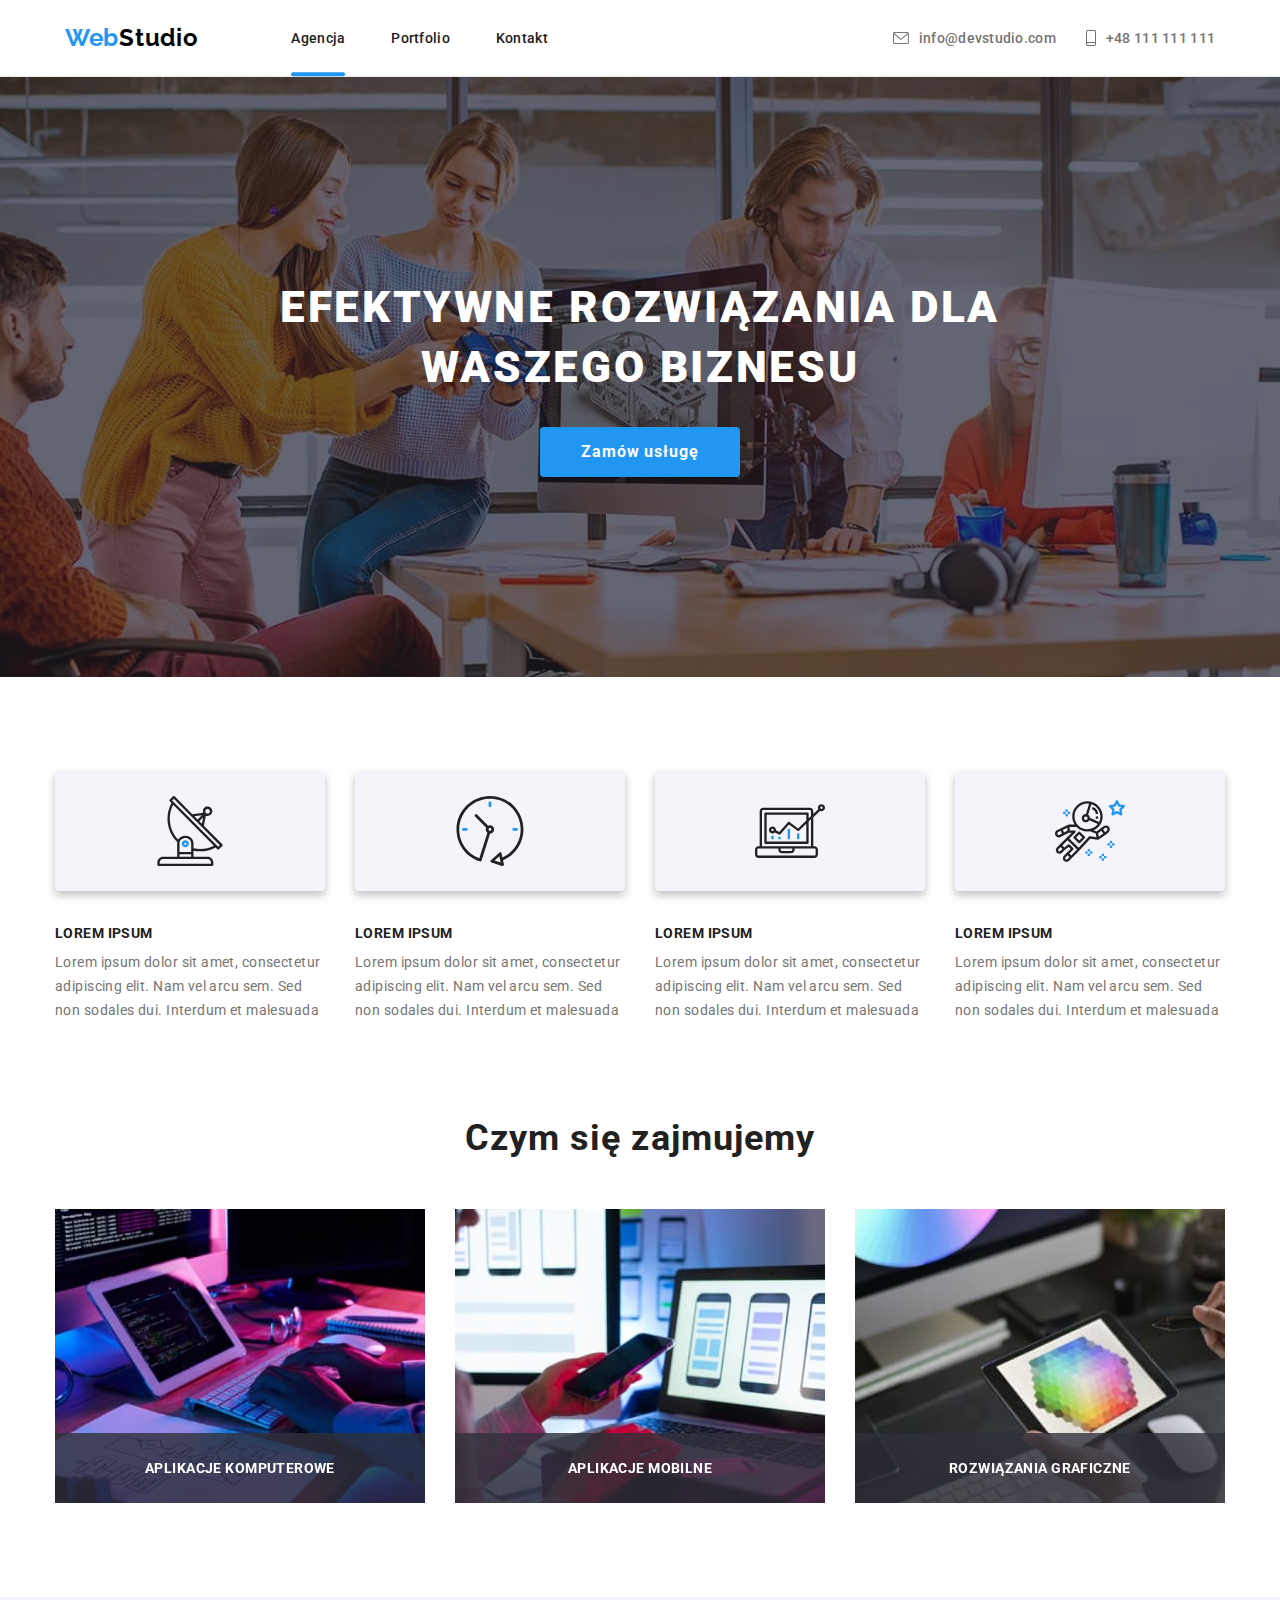
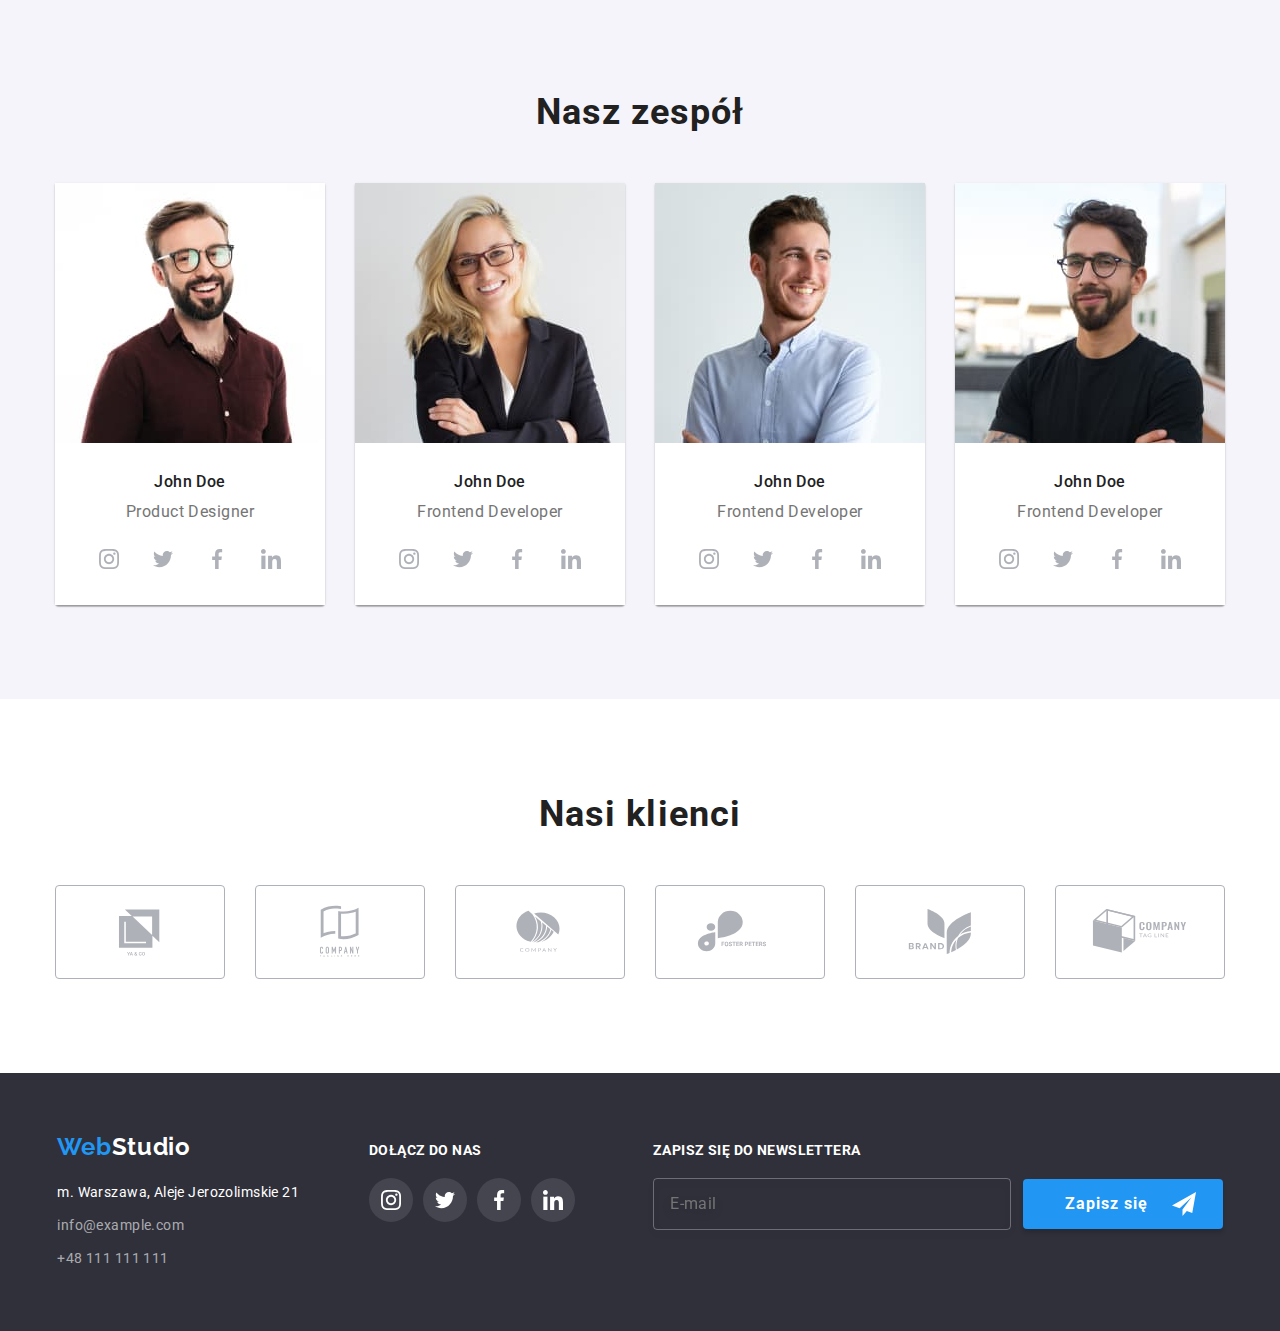
==== commit ed4fee77: "Strona główna komplet" ====
--- a/index.html
+++ b/index.html
@@ -327,42 +327,44 @@
       </main>
       <footer class="section page-footer">
             <div class="container">
-                  <div class="page-footer__address-container">
-                  <a class="logo page-footer__logo" href="index.html"><span class="logo__span">Web</span>Studio</a>
-                  <address class="address page-footer__address"><span class="address__span">m. Warszawa, Aleje Jerozolimskie 21</span><br><a class="address__contact" href="mailto:info@example.com">info@example.com</a><br><a class="address__contact" href="tel:48111111111">+48 111 111 111</a></address>
-                  </div>
-                  <div class="page-footer__socials">
-                        <h3 class="third-heading page-footer__third-heading">Dołącz do nas</h3>
-                        <ul class="list">
-                              <li class="socials">
-                                    <a href="#" class="socials__link socials__link--dark">
-                                          <svg class="socials__icon" width="20" height="20">
-                                                <use href="images/icons.svg#icon-instagram"></use>
-                                          </svg>
-                                    </a>
-                              </li>
-                              <li class="socials">
-                                    <a href="#" class="socials__link socials__link--dark">
-                                          <svg class="socials__icon" width="20" height="20">
-                                                <use href="images/icons.svg#icon-twitter"></use>
-                                          </svg>
-                                    </a>
-                              </li>
-                              <li class="socials">
-                                    <a href="#" class="socials__link socials__link--dark">
-                                          <svg class="socials__icon" width="20" height="20">
-                                                <use href="images/icons.svg#icon-facebook"></use>
-                                          </svg>
-                                    </a>
-                              </li>
-                              <li class="socials">
-                                    <a href="#" class="socials__link socials__link--dark">
-                                          <svg class="socials__icon" width="20" height="20">
-                                                <use href="images/icons.svg#icon-linkedin"></use>
-                                          </svg>
-                                    </a>
-                              </li>
-                        </ul>
+                  <div class="page-footer__contact-wrapper">
+                        <div class="page-footer__address-container">
+                        <a class="logo page-footer__logo" href="index.html"><span class="logo__span">Web</span>Studio</a>
+                        <address class="address page-footer__address"><span class="address__span">m. Warszawa, Aleje Jerozolimskie 21</span><br><a class="address__contact" href="mailto:info@example.com">info@example.com</a><br><a class="address__contact" href="tel:48111111111">+48 111 111 111</a></address>
+                        </div>
+                        <div class="page-footer__socials">
+                              <h3 class="third-heading page-footer__third-heading">Dołącz do nas</h3>
+                              <ul class="list">
+                                    <li class="socials">
+                                          <a href="#" class="socials__link socials__link--dark">
+                                                <svg class="socials__icon" width="20" height="20">
+                                                      <use href="images/icons.svg#icon-instagram"></use>
+                                                </svg>
+                                          </a>
+                                    </li>
+                                    <li class="socials">
+                                          <a href="#" class="socials__link socials__link--dark">
+                                                <svg class="socials__icon" width="20" height="20">
+                                                      <use href="images/icons.svg#icon-twitter"></use>
+                                                </svg>
+                                          </a>
+                                    </li>
+                                    <li class="socials">
+                                          <a href="#" class="socials__link socials__link--dark">
+                                                <svg class="socials__icon" width="20" height="20">
+                                                      <use href="images/icons.svg#icon-facebook"></use>
+                                                </svg>
+                                          </a>
+                                    </li>
+                                    <li class="socials">
+                                          <a href="#" class="socials__link socials__link--dark">
+                                                <svg class="socials__icon" width="20" height="20">
+                                                      <use href="images/icons.svg#icon-linkedin"></use>
+                                                </svg>
+                                          </a>
+                                    </li>
+                              </ul>
+                        </div>
                   </div>
                   <div class="page-footer__form-container">
                         <h3 class="third-heading page-footer__third-heading">Zapisz się do newslettera</h3>
--- a/css/main.min.css
+++ b/css/main.min.css
@@ -1,2 +1,2 @@
-:root{--main-font: "Roboto", sans-serif;--second-font: "Raleway", sans-serif;--main-color: #212121;--second-color: #757575;--white-color: #ffffff;--decorative-color: #2196f3;--main-background-color: #2f303a;--black-color: #000000;--second-background-color: #f5f4fa;--menu-border-color: #ECECEC;--portfolio-list-border-color: #EEE;--icon-first-color: #AFB1B8}.hidden{-moz-appearance:none;-webkit-appearance:none;appearance:none}.is-hidden{opacity:0;pointer-events:none}body{font-family:var(--main-font),"Raleway",sans-serif;color:var(--main-color);margin:0 auto}h1,h2,h3,h4,h5,h6{margin:0}ul,ol{padding:0;margin:0}p{padding:0}img{display:block;max-width:100%;height:auto}.list{display:flex;justify-content:center;align-items:center;list-style:none}.container{width:100%;padding:0 15px;margin:0 auto}.page-header .container{display:flex;align-items:center;justify-content:space-between}.hero .container{padding:118px 0}.page-footer .container{display:flex;flex-direction:column;align-items:center;justify-content:center}@media screen and (min-width: 480px){.container{max-width:480px}}@media screen and (min-width: 768px){.container{max-width:768px}.page-header .container{justify-content:center}}@media screen and (min-width: 1200px){.container{max-width:1200px}.hero .container{padding:200px 0}}.section{padding-bottom:60px;padding-top:60px}@media screen and (min-width: 1200px){.section{padding-bottom:94px;padding-top:94px}}.second-heading{font-weight:700;font-size:28px;line-height:1.179;text-align:center;letter-spacing:0.03em;color:var(--main-color);margin-bottom:30px}@media screen and (min-width: 1200px){.second-heading{font-size:36px;line-height:1.167;margin-bottom:50px}}.third-heading{font-weight:700;font-size:14px;line-height:1.143;letter-spacing:0.03em;text-transform:uppercase;text-align:center}@media screen and (min-width: 768px){.third-heading{text-align:left}}.logo{font-family:var(--second-font);font-weight:700;font-size:24px;line-height:1.167;letter-spacing:0.03em;text-decoration:none}.logo__span{color:var(--decorative-color)}.button{font-weight:700;font-size:16px;line-height:1.875;text-align:center;letter-spacing:0.06em;color:var(--white-color);background-color:var(--decorative-color);box-shadow:0px 4px 4px rgba(0,0,0,0.15);border-style:none;border-radius:4px;cursor:pointer}.socials:not(:last-child){margin-right:10px}.socials__link{display:flex;padding:12px;border-radius:50%;fill:var(--icon-first-color);transition-duration:250ms;transition-timing-function:cubic-bezier(0.4, 0, 0.2, 1)}.socials__link--light{transition-property:fill, background-color}.socials__link--light:hover,.socials__link--light:focus{fill:var(--white-color);background-color:var(--decorative-color)}.socials__link--dark{fill:var(--white-color);background-color:rgba(255,255,255,0.1);transition-property:background-color}.socials__link--dark:hover,.socials__link--dark:focus{background-color:var(--decorative-color)}.address{font-style:normal;font-weight:400;font-size:14px;line-height:1.714;letter-spacing:0.03em;color:var(--white-color);white-space:pre}.address__span{display:inline-block;margin-bottom:9px}.address__contact{display:inline-block;font-weight:400;color:rgba(255,255,255,0.6);text-decoration:none;transition-property:color;transition-duration:250ms;transition-timing-function:cubic-bezier(0.4, 0, 0.2, 1)}.address__contact:hover,.address__contact:focus{color:var(--decorative-color)}.address__contact:not(:last-child){margin-bottom:9px}.backdrop{position:fixed;left:0;top:0;width:100%;height:100%;background-color:rgba(0,0,0,0.2);transition:opacity 250ms cubic-bezier(0.4, 0, 0.2, 1)}.page-header{padding:0;padding-top:16px;padding-bottom:16px;border-bottom:1px solid var(--menu-border-color)}.page-header__list{display:none}.page-header__logo{color:var(--black-color)}.page-header__burger-icon{width:24px;height:16px;transition-property:fill;transition-duration:250ms;transition-timing-function:cubic-bezier(0.4, 0, 0.2, 1)}.page-header__burger-icon:hover,.page-header__burger-icon:focus{fill:var(--decorative-color);cursor:pointer}@media screen and (min-width: 768px){.page-header{padding-top:21px;padding-bottom:21px}.page-header__burger-icon{display:none}.page-header__list{display:block}.page-header__item:not(:last-child){margin-bottom:10px}.page-header__mail-icon{margin-right:8px;width:14px;height:10px}.page-header__phone-icon{margin-right:8px;width:10px;height:14px}.page-header__contact{display:flex;align-items:center;font-weight:500;font-size:12px;line-height:1.167;letter-spacing:0.02em;text-decoration:none;color:var(--second-color);fill:var(--second-color);transition-property:color, fill;transition-duration:250ms;transition-timing-function:cubic-bezier(0.4, 0, 0.2, 1)}.page-header__contact:hover,.page-header__contact:focus{color:var(--decorative-color);fill:var(--decorative-color)}}@media screen and (min-width: 1200px){.page-header{padding-top:24px;padding-bottom:24px}.page-header__list{display:flex;justify-content:center;align-items:center}.page-header__item:not(:last-child){margin:0;margin-right:30px}.page-header__mail-icon{margin-right:10px;width:16px;height:12px}.page-header__phone-icon{margin-right:10px;width:10px;height:16px}.page-header__contact{font-size:14px;line-height:1.143}}.navigation{display:none}@media screen and (min-width: 768px){.navigation{display:inline-block}.navigation__item:not(:last-child){margin-right:60px}.navigation__list{margin-right:101px;margin-left:83px}.navigation__link{display:inline-block;position:relative;font-weight:500;font-size:14px;line-height:1.143;letter-spacing:0.02em;text-decoration:none;color:var(--main-color);transition-property:color;transition-duration:250ms;transition-timing-function:cubic-bezier(0.4, 0, 0.2, 1)}.navigation__link:hover,.navigation__link:focus{color:var(--decorative-color)}.navigation__link::after{content:"";position:absolute;width:100%;height:0;bottom:0;left:0;background-color:var(--decorative-color);transform:translateY(25px);border-radius:2px;transition:height 250ms cubic-bezier(0.4, 0, 0.2, 1),transform 250ms cubic-bezier(0.4, 0, 0.2, 1)}.navigation__link:hover::after,.navigation__link:focus::after{height:4px;transform:translateY(32.25px)}.navigation__link--active::after{content:"";display:block;position:absolute;width:100%;height:4px;bottom:0;left:0;background-color:var(--decorative-color);transform:translateY(32.25px);border-radius:2px}}@media screen and (min-width: 1200px){.navigation__item:not(:last-child){margin-right:46px}.navigation__list{margin-right:345px;margin-left:93px}.navigation__link::after{transform:translateY(25px)}.navigation__link:hover::after,.navigation__link:focus::after{transform:translateY(30.25px)}.navigation__link--active::after{transform:translateY(30.25px)}}.hero{padding:0;background-color:var(--main-background-color);background-image:linear-gradient(rgba(47,48,58,0.4), rgba(47,48,58,0.4)),url("../images/background/backgroundmobile1x.jpg");background-repeat:no-repeat;background-position:center top;background-size:cover}.hero__heading{font-weight:900;font-size:26px;line-height:1.615;text-align:center;letter-spacing:0.06em;text-transform:uppercase;color:var(--white-color);margin-bottom:30px}.hero__button{display:block;padding:10px 41px;margin:0 auto}@media screen and (min-device-pixel-ratio: 2) and (min-width: 320px) and (max-width: 767px), screen and (-webkit-min-device-pixel-ratio: 2) and (min-width: 320px) and (max-width: 767px), screen and (min-resolution: 192dpi) and (min-width: 320px) and (max-width: 767px), screen and (min-resolution: 2dppx) and (min-width: 320px) and (max-width: 767px){.hero{background-image:linear-gradient(rgba(47,48,58,0.4), rgba(47,48,58,0.4)),url("../images/background/backgroundmobile@2x.jpg")}}@media screen and (min-width: 768px){.hero{background-image:linear-gradient(rgba(47,48,58,0.4), rgba(47,48,58,0.4)),url("../images/background/backgroundtablet1x.jpg")}}@media screen and (min-device-pixel-ratio: 2) and (min-width: 768px) and (max-width: 1199px), screen and (-webkit-min-device-pixel-ratio: 2) and (min-width: 768px) and (max-width: 1199px), screen and (min-resolution: 192dpi) and (min-width: 768px) and (max-width: 1199px), screen and (min-resolution: 2dppx) and (min-width: 768px) and (max-width: 1199px){.hero{background-image:linear-gradient(rgba(47,48,58,0.4), rgba(47,48,58,0.4)),url("../images/background/backgroundtablet@2x.jpg")}}@media screen and (min-width: 1200px){.hero{background-image:linear-gradient(rgba(47,48,58,0.4), rgba(47,48,58,0.4)),url("../images/background/backgrounddesktop1x.jpg")}.hero__heading{font-weight:900;font-size:44px;line-height:1.364}}@media screen and (min-device-pixel-ratio: 2) and (min-width: 1200px) and (max-width: 1600px), screen and (-webkit-min-device-pixel-ratio: 2) and (min-width: 1200px) and (max-width: 1600px), screen and (min-resolution: 192dpi) and (min-width: 1200px) and (max-width: 1600px), screen and (min-resolution: 2dppx) and (min-width: 1200px) and (max-width: 1600px){.hero{background-image:linear-gradient(rgba(47,48,58,0.4), rgba(47,48,58,0.4)),url("../images/background/backgrounddesktop@2x.jpg")}}.advantages__list{display:flex;flex-direction:column;align-items:center;list-style:none}.advantages__icon{background-color:var(--second-background-color);width:100%;height:120px;border-radius:4px;padding:25px 100px;margin-bottom:30px;filter:drop-shadow(0px 4px 4px rgba(0,0,0,0.25))}.advantages__paragraph{font-size:14px;line-height:1.714;letter-spacing:0.03em;color:var(--second-color);margin:0;margin-top:10px}.advantages__item:not(:first-child){margin-top:30px}@media screen and (min-width: 768px){.advantages__list{display:flex;flex-direction:row;flex-wrap:wrap;margin-top:-30px;margin-right:-30px}.advantages__item{flex-basis:calc(100% / 2 - 30px);margin:0;margin-top:30px;margin-right:30px}.advantages__item:nth-of-type(2n){margin-right:0}}@media screen and (min-width: 1200px){.advantages__list{display:flex;flex-wrap:nowrap;justify-content:center;margin:0}.advantages__item{margin:0}.advantages__item:not(:last-child){margin-right:30px}.advantages__item:not(:first-child){margin-top:0}}.activities{display:none}@media screen and (min-width: 1200px){.activities{padding-top:0;display:flex;justify-content:center}.activities__label{position:absolute;background-color:rgba(47,48,58,0.8);padding:27px 90px;width:100%;bottom:0;left:0;z-index:1}.activities__paragraph{font-weight:700;font-size:14px;line-height:1.143;text-align:center;letter-spacing:0.03em;text-transform:uppercase;color:var(--white-color);margin:0 auto}.activities__item{position:relative}.activities__item:not(:last-child){margin-right:30px}}.team{background-color:var(--second-background-color)}.team__list{display:flex;flex-direction:column;justify-content:center;align-items:center;list-style:none}.team__item:not(:last-child){margin-bottom:30px}.team__figure{box-shadow:0px 1px 3px rgba(0,0,0,0.12),0px 1px 1px rgba(0,0,0,0.14),0px 2px 1px rgba(0,0,0,0.2);border-radius:0px 0px 4px 4px;margin:0}.team__caption{display:block;font-weight:500;font-size:16px;line-height:1.186;text-align:center;letter-spacing:0.03em;background-color:var(--white-color);padding-top:30px;padding-bottom:24px}.team__span{display:inline-block;font-weight:400;font-size:16px;line-height:1.188;text-align:center;letter-spacing:0.03em;color:var(--second-color);margin-top:10px;margin-bottom:16px}@media screen and (min-width: 768px){.team__list{flex-direction:row;flex-wrap:wrap;margin-top:-30px;margin-right:-30px}.team__item{flex-basis:calc(100%/2 - 30px);margin-right:30px;margin-top:30px}.team__item:nth-of-type(2n){margin-right:0}.team__item:not(:last-child){margin-bottom:0}}@media screen and (min-width: 1200px){.team__item{flex-basis:calc(100%/4 - 30px)}.team__item:nth-of-type(4n){margin-right:0}.team__item:not(:last-child){margin-right:30px;margin-bottom:0}}.clients__list{display:flex;justify-content:center;align-items:center;flex-wrap:wrap;margin-right:-30px;margin-top:-30px;list-style:none}.clients__item{flex-basis:calc(100%/2 - 30px);margin-top:30px;margin-right:30px}.clients__item:nth-of-type(2n){margin-right:0}.clients__link{display:flex;justify-content:center;align-items:center;padding:16px 0;border-radius:4px;border:1px solid var(--icon-first-color);fill:var(--icon-first-color);transition-property:fill, border-color;transition-duration:250ms;transition-timing-function:cubic-bezier(0.4, 0, 0.2, 1)}.clients__link:hover,.clients__link:focus{fill:var(--decorative-color);border-color:var(--decorative-color)}@media screen and (min-width: 768px){.clients__item{flex-basis:calc(100%/3 - 30px)}.clients__item:nth-of-type(3n){margin-right:0}}@media screen and (min-width: 1200px){.clients__item{flex-basis:calc(100%/6 - 30px)}.clients__item:nth-of-type(6n){margin-right:0}}.close-btn{position:absolute;background-color:transparent;cursor:pointer}.filters{padding-bottom:34px}.filters__item:not(:last-child){margin-right:8px}.filters__button{font-weight:500;font-size:16px;line-height:1.625;letter-spacing:0.03em;color:var(--main-color);background-color:var(--second-background-color);box-shadow:none;padding:6px 22px;transition-property:color, background-color, box-shadow;transition-duration:250ms;transition-timing-function:cubic-bezier(0.4, 0, 0.2, 1)}.filters__button:hover,.filters__button:focus{color:var(--white-color);background-color:var(--decorative-color);box-shadow:0px 3px 1px rgba(0,0,0,0.1),0px 1px 2px rgba(0,0,0,0.08),0px 2px 2px rgba(0,0,0,0.12)}.projects{padding-top:0}.projects__list{display:flex;flex-wrap:wrap;margin-right:-30px;margin-top:-30px;list-style:none}.projects__caption{font-weight:400;font-size:16px;line-height:1.875;letter-spacing:0.03em;color:var(--second-color);padding:20px 24px;border:1px solid var(--portfolio-list-border-color);border-top:none}.projects__title{font-weight:700;font-size:18px;line-height:2;letter-spacing:0.06em;color:var(--main-color)}.projects__container{position:relative;overflow:hidden}.projects__overlay{position:absolute;bottom:0;left:0;width:100%;height:100%;padding:49px;padding-left:24px;background-color:rgba(33,150,243,0.9);transform:translateY(100%)}.projects__paragraph{font-size:18px;line-height:1.556;color:var(--white-color);margin:0}.projects__item{margin-right:30px;margin-top:30px;flex-basis:calc(100% / 3 - 30px)}.projects__item:nth-of-type(3n){margin-right:0}.projects__figure{margin:0;transition-property:box-shadow;transition-duration:250ms;transition-timing-function:cubic-bezier(0.4, 0, 0.2, 1)}.projects__figure:hover{box-shadow:0px 1px 1px rgba(0,0,0,0.12),0px 4px 4px rgba(0,0,0,0.06),1px 4px 6px rgba(0,0,0,0.16);cursor:pointer}.projects__figure .projects__overlay{transition-property:transform;transition-duration:250ms;transition-timing-function:cubic-bezier(0.4, 0, 0.2, 1)}.projects__figure:hover .projects__overlay{transform:translateY(0)}.modal{position:absolute;top:50%;left:50%;transform:translate(-50%, -50%);width:94%;min-height:609px;background-color:var(--white-color);padding:40px}.modal__close-btn{width:30px;height:30px;padding:6px;border-radius:50%;border:1px solid rgba(0,0,0,0.1);position:absolute;top:8px;right:8px}.modal__heading{font-weight:700;font-size:20px;line-height:1.15;text-align:center;letter-spacing:0.03em;color:var(--main-color);margin-bottom:12px}.modal__form{display:block}.modal__field{font-size:12px;line-height:1.167;letter-spacing:0.01em;color:var(--second-color);margin-bottom:10px}.modal__field-wrapper{display:block;position:relative;margin-top:4px;margin-bottom:10px}.modal__icon{position:absolute;left:12px;top:50%;transform:translateY(-50%);width:18px;height:18px;transition:fill 250ms cubic-bezier(0.4, 0, 0.2, 1)}.modal__area-wrapper{display:block;position:relative;margin-top:4px;margin-bottom:20px}.modal__policy-wrapper{display:flex;justify-content:center;margin-bottom:30px}.modal__button{display:block;padding:10px 76px;margin:0 auto}.modal__input{width:100%;height:40px;border:1px solid rgba(33,33,33,0.2);border-radius:4px;padding-left:42px;transition:border-color 250ms cubic-bezier(0.4, 0, 0.2, 1)}.modal__input:focus{outline:none;border-color:var(--decorative-color)}.modal__input:focus+.modal__icon{fill:var(--decorative-color)}.modal__message{width:100%;height:120px;padding:12px 16px;border:1px solid rgba(33,33,33,0.2);border-radius:4px;resize:none;transition:border-color 250ms cubic-bezier(0.4, 0, 0.2, 1)}.modal__message:focus{outline:none;border-color:var(--decorative-color)}.modal__message:placeholder-shown{font-size:12px;line-height:1.167;letter-spacing:0.01em;color:rgba(117,117,117,0.5)}.modal__policy-label{display:flex;flex-wrap:wrap;align-items:center;font-size:12px;line-height:1.167;letter-spacing:0.03em;color:var(--second-color)}.modal__policy-label::before{content:"";margin-right:8px;display:inline-block;width:16px;height:16px;background-repeat:no-repeat;background-size:16px;background-image:url("data:image/svg+xml;charset=utf8,%3Csvg width='16' height='15' viewBox='0 0 16 15' fill='none' xmlns='http://www.w3.org/2000/svg'%3E%3Cpath d='M14.2222 1.66667V13.3333H1.77778V1.66667H14.2222ZM14.2222 0H1.77778C0.8 0 0 0.75 0 1.66667V13.3333C0 14.25 0.8 15 1.77778 15H14.2222C15.2 15 16 14.25 16 13.3333V1.66667C16 0.75 15.2 0 14.2222 0Z' fill='%23212121'/%3E%3C/svg%3E");transition:opacity 250ms cubic-bezier(0.4, 0, 0.2, 1);opacity:0.85}.modal__policy-input:checked+.modal__policy-label::before{background-image:url("data:image/svg+xml;charset=utf8,%3Csvg width='16' height='15' viewBox='0 0 16 15' fill='none' xmlns='http://www.w3.org/2000/svg'%3E%3Crect width='16' height='15' rx='2' fill='%232196F3'/%3E%3Cpath d='M3.95703 7.75166L3.88825 7.68604L3.81923 7.75141L2.93123 8.59258L2.85486 8.66492L2.93097 8.73753L6.42671 12.0724L6.49574 12.1382L6.56476 12.0724L14.069 4.91352L14.1449 4.84116L14.069 4.76881L13.1873 3.92764L13.1183 3.86183L13.0493 3.92761L6.49577 10.1735L3.95703 7.75166Z' fill='white' stroke='white' stroke-width='0.2'/%3E%3C/svg%3E");opacity:1}.modal__policy-link{display:inline-block;margin-left:3px;color:var(--decorative-color)}.modal__policy-link:not(:last-of-type){margin-right:3px}@media screen and (min-width: 768px){.modal{width:450px}}@media screen and (min-width: 1200px){.modal{width:528px;height:581px}}.mobile-menu{display:flex;flex-direction:column;justify-content:space-between;z-index:1;position:fixed;left:0;top:0;width:100%;height:100%;background-color:var(--white-color);padding:48px 40px;padding-right:17.291vw;transition:opacity 250ms cubic-bezier(0.4, 0, 0.2, 1)}.mobile-menu__nav-list{display:block;flex-grow:1}.mobile-menu__nav-item:not(:last-child){margin-bottom:32px}.mobile-menu__contact-list{display:block;margin-bottom:64px}.mobile-menu__contact-item:not(:last-child){margin-bottom:32px}.mobile-menu__phone{text-decoration:none;font-weight:500;font-size:34px;line-height:1.176;letter-spacing:0.02em;color:var(--decorative-color)}.mobile-menu__social-list{justify-content:space-between;align-items:center;flex-wrap:wrap}.mobile-menu__close-btn{width:40px;height:40px;padding:7px;border:none;top:10px;right:15px;transition-property:fill;transition-duration:250ms;transition-timing-function:cubic-bezier(0.4, 0, 0.2, 1)}.mobile-menu__close-btn:hover{fill:var(--decorative-color)}.mobile-menu__nav-link{font-weight:500;text-decoration:none;font-size:40px;line-height:1.175;letter-spacing:0.02em;color:var(--main-color);transition-property:color;transition-duration:250ms;transition-timing-function:cubic-bezier(0.4, 0, 0.2, 1)}.mobile-menu__nav-link:hover,.mobile-menu__nav-link:focus{color:var(--decorative-color)}.mobile-menu__mail{text-decoration:none;font-weight:500;font-size:24px;line-height:1.167;letter-spacing:0.02em;color:var(--second-color);transition-property:color;transition-duration:250ms;transition-timing-function:cubic-bezier(0.4, 0, 0.2, 1)}.mobile-menu__mail:hover,.mobile-menu__mail:focus{color:var(--decorative-color)}.mobile-menu__social-link{text-decoration:none;font-weight:500;font-size:18px;line-height:1.223;letter-spacing:0.02em;color:var(--decorative-color);position:relative}.mobile-menu__social-item{position:relative}.mobile-menu__social-item:not(:first-child)::before{content:"";position:absolute;left:0;top:0;width:0;height:100%;border:1px solid rgba(33,33,33,0.2);transform:translateX(-10px)}
+:root{--main-font: "Roboto", sans-serif;--second-font: "Raleway", sans-serif;--main-color: #212121;--second-color: #757575;--white-color: #ffffff;--decorative-color: #2196f3;--main-background-color: #2f303a;--black-color: #000000;--second-background-color: #f5f4fa;--menu-border-color: #ECECEC;--portfolio-list-border-color: #EEE;--icon-first-color: #AFB1B8}.hidden{-moz-appearance:none;-webkit-appearance:none;appearance:none}.is-hidden{opacity:0;pointer-events:none}body{font-family:var(--main-font),"Raleway",sans-serif;color:var(--main-color);margin:0 auto}h1,h2,h3,h4,h5,h6{margin:0}ul,ol{padding:0;margin:0}p{padding:0;margin:0}img{display:block;max-width:100%;height:auto}.list{display:flex;justify-content:center;align-items:center;list-style:none}.container{width:100%;padding:0 15px;margin:0 auto}.page-header .container{display:flex;align-items:center;justify-content:space-between}.hero .container{padding:118px 0}.page-footer .container{display:flex;flex-direction:column;align-items:center;justify-content:center}@media screen and (min-width: 480px){.container{max-width:480px}}@media screen and (min-width: 768px){.container{max-width:768px}.page-header .container{justify-content:center}}@media screen and (min-width: 1200px){.container{max-width:1200px}.hero .container{padding:200px 0}.page-footer .container{flex-direction:row;align-items:baseline}}.section{padding-bottom:60px;padding-top:60px}@media screen and (min-width: 1200px){.section{padding-bottom:94px;padding-top:94px}}.second-heading{font-weight:700;font-size:28px;line-height:1.179;text-align:center;letter-spacing:0.03em;color:var(--main-color);margin-bottom:30px}@media screen and (min-width: 1200px){.second-heading{font-size:36px;line-height:1.167;margin-bottom:50px}}.third-heading{font-weight:700;font-size:14px;line-height:1.143;letter-spacing:0.03em;text-transform:uppercase;text-align:center}@media screen and (min-width: 768px){.third-heading{text-align:left}}.logo{font-family:var(--second-font);font-weight:700;font-size:24px;line-height:1.167;letter-spacing:0.03em;text-decoration:none}.logo__span{color:var(--decorative-color)}.button{font-weight:700;font-size:16px;line-height:1.875;text-align:center;letter-spacing:0.06em;color:var(--white-color);background-color:var(--decorative-color);box-shadow:0px 4px 4px rgba(0,0,0,0.15);border-style:none;border-radius:4px;cursor:pointer}.socials:not(:last-child){margin-right:10px}.socials__link{display:flex;padding:12px;border-radius:50%;fill:var(--icon-first-color);transition-duration:250ms;transition-timing-function:cubic-bezier(0.4, 0, 0.2, 1)}.socials__link--light{transition-property:fill, background-color}.socials__link--light:hover,.socials__link--light:focus{fill:var(--white-color);background-color:var(--decorative-color)}.socials__link--dark{fill:var(--white-color);background-color:rgba(255,255,255,0.1);transition-property:background-color}.socials__link--dark:hover,.socials__link--dark:focus{background-color:var(--decorative-color)}.address{font-style:normal;font-weight:400;font-size:14px;line-height:1.714;letter-spacing:0.03em;color:var(--white-color);white-space:pre}.address__span{display:inline-block;margin-bottom:9px}.address__contact{display:inline-block;font-weight:400;color:rgba(255,255,255,0.6);text-decoration:none;transition-property:color;transition-duration:250ms;transition-timing-function:cubic-bezier(0.4, 0, 0.2, 1)}.address__contact:hover,.address__contact:focus{color:var(--decorative-color)}.address__contact:not(:last-child){margin-bottom:9px}.backdrop{position:fixed;left:0;top:0;width:100%;height:100%;background-color:rgba(0,0,0,0.2);transition:opacity 250ms cubic-bezier(0.4, 0, 0.2, 1)}.page-header{padding:0;padding-top:16px;padding-bottom:16px;border-bottom:1px solid var(--menu-border-color)}.page-header__list{display:none}.page-header__logo{color:var(--black-color)}.page-header__burger-icon{width:24px;height:16px;transition-property:fill;transition-duration:250ms;transition-timing-function:cubic-bezier(0.4, 0, 0.2, 1)}.page-header__burger-icon:hover,.page-header__burger-icon:focus{fill:var(--decorative-color);cursor:pointer}@media screen and (min-width: 768px){.page-header{padding-top:21px;padding-bottom:21px}.page-header__burger-icon{display:none}.page-header__list{display:block}.page-header__item:not(:last-child){margin-bottom:10px}.page-header__mail-icon{margin-right:8px;width:14px;height:10px}.page-header__phone-icon{margin-right:8px;width:10px;height:14px}.page-header__contact{display:flex;align-items:center;font-weight:500;font-size:12px;line-height:1.167;letter-spacing:0.02em;text-decoration:none;color:var(--second-color);fill:var(--second-color);transition-property:color, fill;transition-duration:250ms;transition-timing-function:cubic-bezier(0.4, 0, 0.2, 1)}.page-header__contact:hover,.page-header__contact:focus{color:var(--decorative-color);fill:var(--decorative-color)}}@media screen and (min-width: 1200px){.page-header{padding-top:24px;padding-bottom:24px}.page-header__list{display:flex;justify-content:center;align-items:center}.page-header__item:not(:last-child){margin:0;margin-right:30px}.page-header__mail-icon{margin-right:10px;width:16px;height:12px}.page-header__phone-icon{margin-right:10px;width:10px;height:16px}.page-header__contact{font-size:14px;line-height:1.143}}.navigation{display:none}@media screen and (min-width: 768px){.navigation{display:inline-block}.navigation__item:not(:last-child){margin-right:60px}.navigation__list{margin-right:101px;margin-left:83px}.navigation__link{display:inline-block;position:relative;font-weight:500;font-size:14px;line-height:1.143;letter-spacing:0.02em;text-decoration:none;color:var(--main-color);transition-property:color;transition-duration:250ms;transition-timing-function:cubic-bezier(0.4, 0, 0.2, 1)}.navigation__link:hover,.navigation__link:focus{color:var(--decorative-color)}.navigation__link::after{content:"";position:absolute;width:100%;height:0;bottom:0;left:0;background-color:var(--decorative-color);transform:translateY(25px);border-radius:2px;transition:height 250ms cubic-bezier(0.4, 0, 0.2, 1),transform 250ms cubic-bezier(0.4, 0, 0.2, 1)}.navigation__link:hover::after,.navigation__link:focus::after{height:4px;transform:translateY(32.25px)}.navigation__link--active::after{content:"";display:block;position:absolute;width:100%;height:4px;bottom:0;left:0;background-color:var(--decorative-color);transform:translateY(32.25px);border-radius:2px}}@media screen and (min-width: 1200px){.navigation__item:not(:last-child){margin-right:46px}.navigation__list{margin-right:345px;margin-left:93px}.navigation__link::after{transform:translateY(25px)}.navigation__link:hover::after,.navigation__link:focus::after{transform:translateY(30.25px)}.navigation__link--active::after{transform:translateY(30.25px)}}.hero{padding:0;background-color:var(--main-background-color);background-image:linear-gradient(rgba(47,48,58,0.4), rgba(47,48,58,0.4)),url("../images/background/backgroundmobile1x.jpg");background-repeat:no-repeat;background-position:center top;background-size:cover}.hero__heading{font-weight:900;font-size:26px;line-height:1.615;text-align:center;letter-spacing:0.06em;text-transform:uppercase;color:var(--white-color);margin-bottom:30px}.hero__button{display:block;padding:10px 41px;margin:0 auto}@media screen and (min-device-pixel-ratio: 2) and (min-width: 320px) and (max-width: 767px), screen and (-webkit-min-device-pixel-ratio: 2) and (min-width: 320px) and (max-width: 767px), screen and (min-resolution: 192dpi) and (min-width: 320px) and (max-width: 767px), screen and (min-resolution: 2dppx) and (min-width: 320px) and (max-width: 767px){.hero{background-image:linear-gradient(rgba(47,48,58,0.4), rgba(47,48,58,0.4)),url("../images/background/backgroundmobile@2x.jpg")}}@media screen and (min-width: 768px){.hero{background-image:linear-gradient(rgba(47,48,58,0.4), rgba(47,48,58,0.4)),url("../images/background/backgroundtablet1x.jpg")}}@media screen and (min-device-pixel-ratio: 2) and (min-width: 768px) and (max-width: 1199px), screen and (-webkit-min-device-pixel-ratio: 2) and (min-width: 768px) and (max-width: 1199px), screen and (min-resolution: 192dpi) and (min-width: 768px) and (max-width: 1199px), screen and (min-resolution: 2dppx) and (min-width: 768px) and (max-width: 1199px){.hero{background-image:linear-gradient(rgba(47,48,58,0.4), rgba(47,48,58,0.4)),url("../images/background/backgroundtablet@2x.jpg")}}@media screen and (min-width: 1200px){.hero{background-image:linear-gradient(rgba(47,48,58,0.4), rgba(47,48,58,0.4)),url("../images/background/backgrounddesktop1x.jpg")}.hero__heading{font-weight:900;font-size:44px;line-height:1.364}}@media screen and (min-device-pixel-ratio: 2) and (min-width: 1200px) and (max-width: 1600px), screen and (-webkit-min-device-pixel-ratio: 2) and (min-width: 1200px) and (max-width: 1600px), screen and (min-resolution: 192dpi) and (min-width: 1200px) and (max-width: 1600px), screen and (min-resolution: 2dppx) and (min-width: 1200px) and (max-width: 1600px){.hero{background-image:linear-gradient(rgba(47,48,58,0.4), rgba(47,48,58,0.4)),url("../images/background/backgrounddesktop@2x.jpg")}}.advantages__list{display:flex;flex-direction:column;align-items:center;justify-content:center;list-style:none}.advantages__icon{background-color:var(--second-background-color);width:100%;height:120px;border-radius:4px;padding:25px 100px;margin-bottom:30px;filter:drop-shadow(0px 4px 4px rgba(0,0,0,0.25))}.advantages__paragraph{font-size:14px;line-height:1.714;letter-spacing:0.03em;color:var(--second-color);margin-top:10px}.advantages__item:not(:last-child){margin-bottom:30px}@media screen and (min-width: 768px){.advantages__list{flex-direction:row;flex-wrap:wrap;margin-top:-30px;margin-left:-30px}.advantages__item{flex-basis:calc(100% / 2 - 30px);margin-top:30px;margin-left:30px}.advantages__item:not(:last-child){margin-bottom:0px}}@media screen and (min-width: 1200px){.advantages__item{flex-basis:calc(100% / 4 - 30px)}}.activities{display:none}@media screen and (min-width: 1200px){.activities{padding-top:0;display:flex;justify-content:center}.activities__label{position:absolute;background-color:rgba(47,48,58,0.8);padding:27px 90px;width:100%;bottom:0;left:0;z-index:1}.activities__paragraph{font-weight:700;font-size:14px;line-height:1.143;text-align:center;letter-spacing:0.03em;text-transform:uppercase;color:var(--white-color);margin:0 auto}.activities__item{position:relative}.activities__item:not(:last-child){margin-right:30px}}.team{background-color:var(--second-background-color)}.team__list{display:flex;flex-direction:column;justify-content:center;align-items:center;list-style:none}.team__item:not(:last-child){margin-bottom:30px}.team__figure{box-shadow:0px 1px 3px rgba(0,0,0,0.12),0px 1px 1px rgba(0,0,0,0.14),0px 2px 1px rgba(0,0,0,0.2);border-radius:0px 0px 4px 4px;margin:0}.team__caption{display:block;font-weight:500;font-size:16px;line-height:1.186;text-align:center;letter-spacing:0.03em;background-color:var(--white-color);padding-top:30px;padding-bottom:24px}.team__span{display:inline-block;font-weight:400;font-size:16px;line-height:1.188;text-align:center;letter-spacing:0.03em;color:var(--second-color);margin-top:10px;margin-bottom:16px}@media screen and (min-width: 768px){.team__list{flex-direction:row;flex-wrap:wrap;margin-top:-30px;margin-left:-30px}.team__item{flex-basis:calc(100% / 2 - 30px);margin-left:30px;margin-top:30px}.team__item:not(:last-child){margin-bottom:0}}@media screen and (min-width: 1200px){.team__item{flex-basis:calc(100% / 4 - 30px)}}.clients__list{display:flex;justify-content:center;align-items:center;flex-wrap:wrap;list-style:none;margin-left:-30px;margin-top:-30px}.clients__item{flex-basis:calc(100% / 2 - 30px);margin-left:30px;margin-top:30px}.clients__link{display:flex;justify-content:center;align-items:center;padding:16px 0;border-radius:4px;border:1px solid var(--icon-first-color);fill:var(--icon-first-color);transition-property:fill, border-color;transition-duration:250ms;transition-timing-function:cubic-bezier(0.4, 0, 0.2, 1)}.clients__link:hover,.clients__link:focus{fill:var(--decorative-color);border-color:var(--decorative-color)}@media screen and (min-width: 768px){.clients__item{flex-basis:calc(100% / 3 - 30px)}}@media screen and (min-width: 1200px){.clients__item{flex-basis:calc(100% / 6 - 30px)}}.page-footer{background-color:var(--main-background-color)}.page-footer__third-heading{color:var(--white-color);margin-bottom:20px;text-align:center}.page-footer__contact-wrapper{display:flex;flex-direction:column;justify-content:center;align-items:center}.page-footer__logo{display:flex;align-items:center;justify-content:center;color:var(--white-color);margin-bottom:20px}.page-footer__address-container{display:flex;flex-direction:column;justify-content:center;align-items:center;margin-bottom:60px}.page-footer__address{text-align:center}.page-footer__form-container{display:flex;flex-direction:column;align-items:center;justify-content:center;margin-top:60px}.page-footer__form{display:flex;flex-direction:column;align-items:center;justify-content:center}.page-footer__button{display:flex;align-items:center;justify-content:center;padding:10px;padding-left:42px;padding-right:27px;margin-top:20px}.page-footer__icon{margin-left:24px;width:24px;height:24px;fill:var(--white-color)}.page-footer__input{width:91vw;max-width:450px;padding:15px 0;padding-left:16px;background-color:transparent;border:1px solid rgba(255,255,255,0.3);filter:drop-shadow(0px 4px 4px rgba(0,0,0,0.15));border-radius:4px}.page-footer__input:placeholder-shown{font-size:16px;line-height:1.25;letter-spacing:0.03em;color:rgba(255,255,255,0.6)}@media screen and (min-width: 768px){.page-footer__contact-wrapper{flex-direction:row;align-items:baseline}.page-footer__address-container{margin-right:144px}}@media screen and (min-width: 1200px){.page-footer{padding:60px 0}.page-footer__third-heading{text-align:left}.page-footer__address-container{justify-content:flex-start;align-items:flex-start;margin-right:70px;margin-bottom:0}.page-footer__address{text-align:left}.page-footer__form-container{align-items:flex-start;margin-top:0;margin-left:78px}.page-footer__form{flex-direction:row}.page-footer__button{margin-top:0;margin-left:12px}.page-footer__input{max-width:358px}}.close-btn{position:absolute;background-color:transparent;cursor:pointer}.filters{padding-bottom:34px}.filters__item:not(:last-child){margin-right:8px}.filters__button{font-weight:500;font-size:16px;line-height:1.625;letter-spacing:0.03em;color:var(--main-color);background-color:var(--second-background-color);box-shadow:none;padding:6px 22px;transition-property:color, background-color, box-shadow;transition-duration:250ms;transition-timing-function:cubic-bezier(0.4, 0, 0.2, 1)}.filters__button:hover,.filters__button:focus{color:var(--white-color);background-color:var(--decorative-color);box-shadow:0px 3px 1px rgba(0,0,0,0.1),0px 1px 2px rgba(0,0,0,0.08),0px 2px 2px rgba(0,0,0,0.12)}.projects{padding-top:0}.projects__list{display:flex;flex-wrap:wrap;margin-right:-30px;margin-top:-30px;list-style:none}.projects__caption{font-weight:400;font-size:16px;line-height:1.875;letter-spacing:0.03em;color:var(--second-color);padding:20px 24px;border:1px solid var(--portfolio-list-border-color);border-top:none}.projects__title{font-weight:700;font-size:18px;line-height:2;letter-spacing:0.06em;color:var(--main-color)}.projects__container{position:relative;overflow:hidden}.projects__overlay{position:absolute;bottom:0;left:0;width:100%;height:100%;padding:49px;padding-left:24px;background-color:rgba(33,150,243,0.9);transform:translateY(100%)}.projects__paragraph{font-size:18px;line-height:1.556;color:var(--white-color);margin:0}.projects__item{margin-right:30px;margin-top:30px;flex-basis:calc(100% / 3 - 30px)}.projects__item:nth-of-type(3n){margin-right:0}.projects__figure{margin:0;transition-property:box-shadow;transition-duration:250ms;transition-timing-function:cubic-bezier(0.4, 0, 0.2, 1)}.projects__figure:hover{box-shadow:0px 1px 1px rgba(0,0,0,0.12),0px 4px 4px rgba(0,0,0,0.06),1px 4px 6px rgba(0,0,0,0.16);cursor:pointer}.projects__figure .projects__overlay{transition-property:transform;transition-duration:250ms;transition-timing-function:cubic-bezier(0.4, 0, 0.2, 1)}.projects__figure:hover .projects__overlay{transform:translateY(0)}.modal{position:absolute;top:50%;left:50%;transform:translate(-50%, -50%);width:94%;min-height:609px;background-color:var(--white-color);padding:40px}.modal__close-btn{width:30px;height:30px;padding:6px;border-radius:50%;border:1px solid rgba(0,0,0,0.1);position:absolute;top:8px;right:8px}.modal__heading{font-weight:700;font-size:20px;line-height:1.15;text-align:center;letter-spacing:0.03em;color:var(--main-color);margin-bottom:12px}.modal__form{display:block}.modal__field{font-size:12px;line-height:1.167;letter-spacing:0.01em;color:var(--second-color);margin-bottom:10px}.modal__field-wrapper{display:block;position:relative;margin-top:4px;margin-bottom:10px}.modal__icon{position:absolute;left:12px;top:50%;transform:translateY(-50%);width:18px;height:18px;transition:fill 250ms cubic-bezier(0.4, 0, 0.2, 1)}.modal__area-wrapper{display:block;position:relative;margin-top:4px;margin-bottom:20px}.modal__policy-wrapper{display:flex;justify-content:center;margin-bottom:30px}.modal__button{display:block;padding:10px 76px;margin:0 auto}.modal__input{width:100%;height:40px;border:1px solid rgba(33,33,33,0.2);border-radius:4px;padding-left:42px;transition:border-color 250ms cubic-bezier(0.4, 0, 0.2, 1)}.modal__input:focus{outline:none;border-color:var(--decorative-color)}.modal__input:focus+.modal__icon{fill:var(--decorative-color)}.modal__message{width:100%;height:120px;padding:12px 16px;border:1px solid rgba(33,33,33,0.2);border-radius:4px;resize:none;transition:border-color 250ms cubic-bezier(0.4, 0, 0.2, 1)}.modal__message:focus{outline:none;border-color:var(--decorative-color)}.modal__message:placeholder-shown{font-size:12px;line-height:1.167;letter-spacing:0.01em;color:rgba(117,117,117,0.5)}.modal__policy-label{display:flex;flex-wrap:wrap;align-items:center;font-size:12px;line-height:1.167;letter-spacing:0.03em;color:var(--second-color)}.modal__policy-label::before{content:"";margin-right:8px;display:inline-block;width:16px;height:16px;background-repeat:no-repeat;background-size:16px;background-image:url("data:image/svg+xml;charset=utf8,%3Csvg width='16' height='15' viewBox='0 0 16 15' fill='none' xmlns='http://www.w3.org/2000/svg'%3E%3Cpath d='M14.2222 1.66667V13.3333H1.77778V1.66667H14.2222ZM14.2222 0H1.77778C0.8 0 0 0.75 0 1.66667V13.3333C0 14.25 0.8 15 1.77778 15H14.2222C15.2 15 16 14.25 16 13.3333V1.66667C16 0.75 15.2 0 14.2222 0Z' fill='%23212121'/%3E%3C/svg%3E");transition:opacity 250ms cubic-bezier(0.4, 0, 0.2, 1);opacity:0.85}.modal__policy-input:checked+.modal__policy-label::before{background-image:url("data:image/svg+xml;charset=utf8,%3Csvg width='16' height='15' viewBox='0 0 16 15' fill='none' xmlns='http://www.w3.org/2000/svg'%3E%3Crect width='16' height='15' rx='2' fill='%232196F3'/%3E%3Cpath d='M3.95703 7.75166L3.88825 7.68604L3.81923 7.75141L2.93123 8.59258L2.85486 8.66492L2.93097 8.73753L6.42671 12.0724L6.49574 12.1382L6.56476 12.0724L14.069 4.91352L14.1449 4.84116L14.069 4.76881L13.1873 3.92764L13.1183 3.86183L13.0493 3.92761L6.49577 10.1735L3.95703 7.75166Z' fill='white' stroke='white' stroke-width='0.2'/%3E%3C/svg%3E");opacity:1}.modal__policy-link{display:inline-block;margin-left:3px;color:var(--decorative-color)}.modal__policy-link:not(:last-of-type){margin-right:3px}@media screen and (min-width: 768px){.modal{width:450px}}@media screen and (min-width: 1200px){.modal{width:528px;height:581px}}.mobile-menu{display:flex;flex-direction:column;justify-content:space-between;z-index:1;position:fixed;left:0;top:0;width:100%;height:100%;background-color:var(--white-color);padding:48px 40px;padding-right:17.291vw;transition:opacity 250ms cubic-bezier(0.4, 0, 0.2, 1)}.mobile-menu__nav-list{display:block;flex-grow:1}.mobile-menu__nav-item:not(:last-child){margin-bottom:32px}.mobile-menu__contact-list{display:block;margin-bottom:64px}.mobile-menu__contact-item:not(:last-child){margin-bottom:32px}.mobile-menu__phone{text-decoration:none;font-weight:500;font-size:34px;line-height:1.176;letter-spacing:0.02em;color:var(--decorative-color)}.mobile-menu__social-list{justify-content:space-between;align-items:center;flex-wrap:wrap}.mobile-menu__close-btn{width:40px;height:40px;padding:7px;border:none;top:10px;right:15px;transition-property:fill;transition-duration:250ms;transition-timing-function:cubic-bezier(0.4, 0, 0.2, 1)}.mobile-menu__close-btn:hover{fill:var(--decorative-color)}.mobile-menu__nav-link{font-weight:500;text-decoration:none;font-size:40px;line-height:1.175;letter-spacing:0.02em;color:var(--main-color);transition-property:color;transition-duration:250ms;transition-timing-function:cubic-bezier(0.4, 0, 0.2, 1)}.mobile-menu__nav-link:hover,.mobile-menu__nav-link:focus{color:var(--decorative-color)}.mobile-menu__mail{text-decoration:none;font-weight:500;font-size:24px;line-height:1.167;letter-spacing:0.02em;color:var(--second-color);transition-property:color;transition-duration:250ms;transition-timing-function:cubic-bezier(0.4, 0, 0.2, 1)}.mobile-menu__mail:hover,.mobile-menu__mail:focus{color:var(--decorative-color)}.mobile-menu__social-link{text-decoration:none;font-weight:500;font-size:18px;line-height:1.223;letter-spacing:0.02em;color:var(--decorative-color);position:relative}.mobile-menu__social-item{position:relative}.mobile-menu__social-item:not(:first-child)::before{content:"";position:absolute;left:0;top:0;width:0;height:100%;border:1px solid rgba(33,33,33,0.2);transform:translateX(-10px)}
 /*# sourceMappingURL=main.min.css.map */